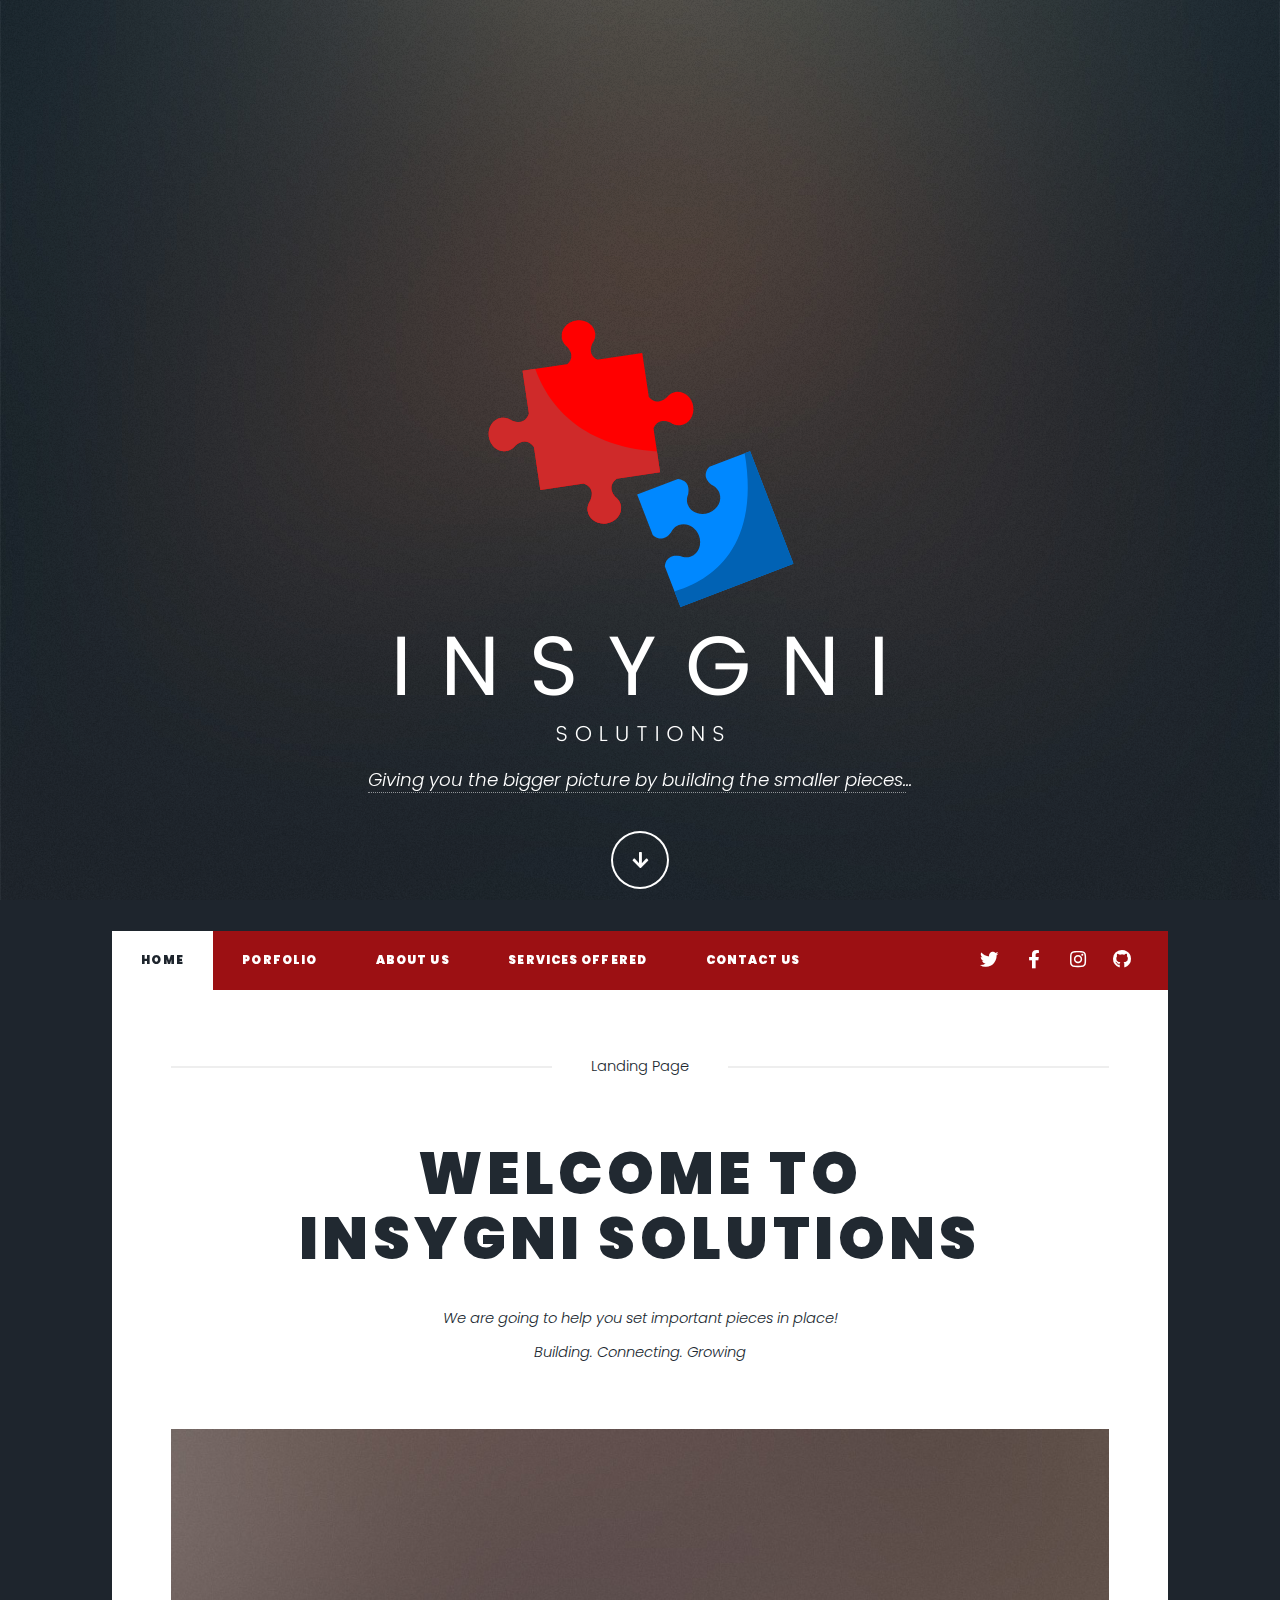
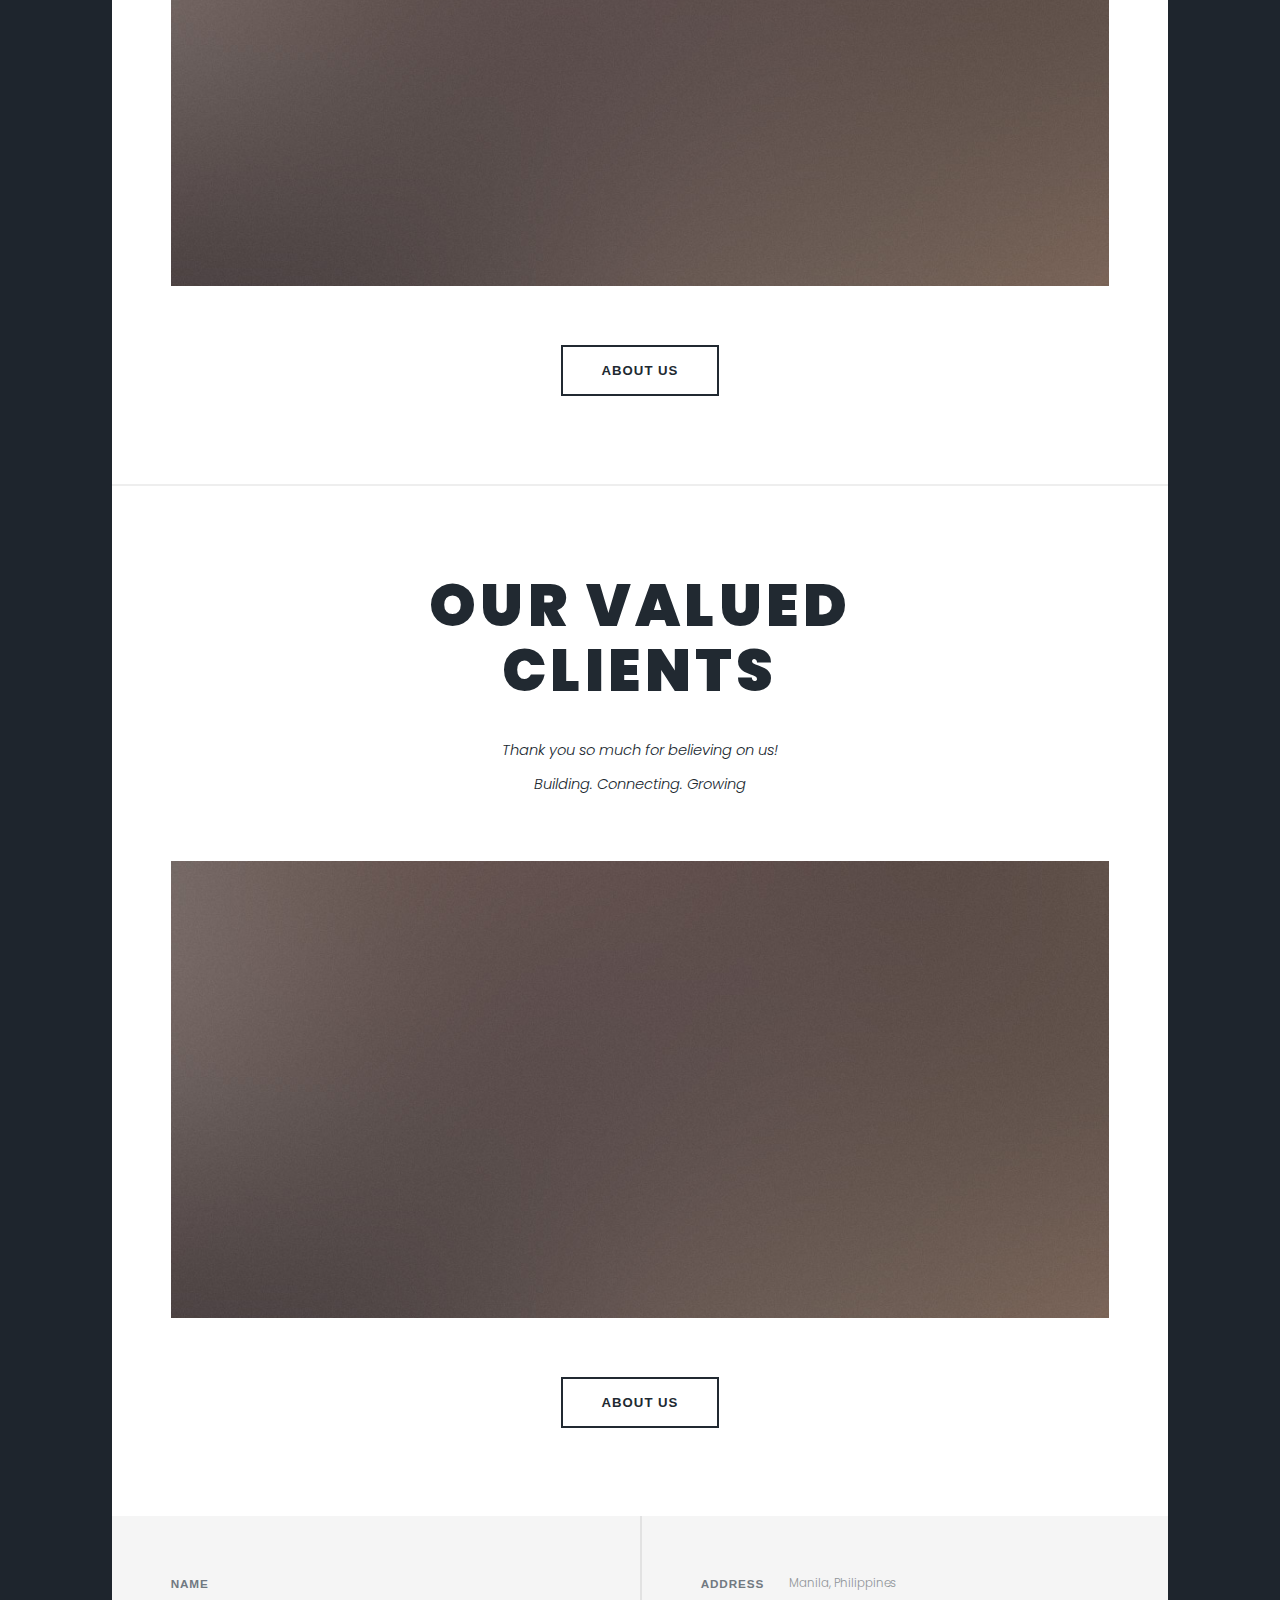
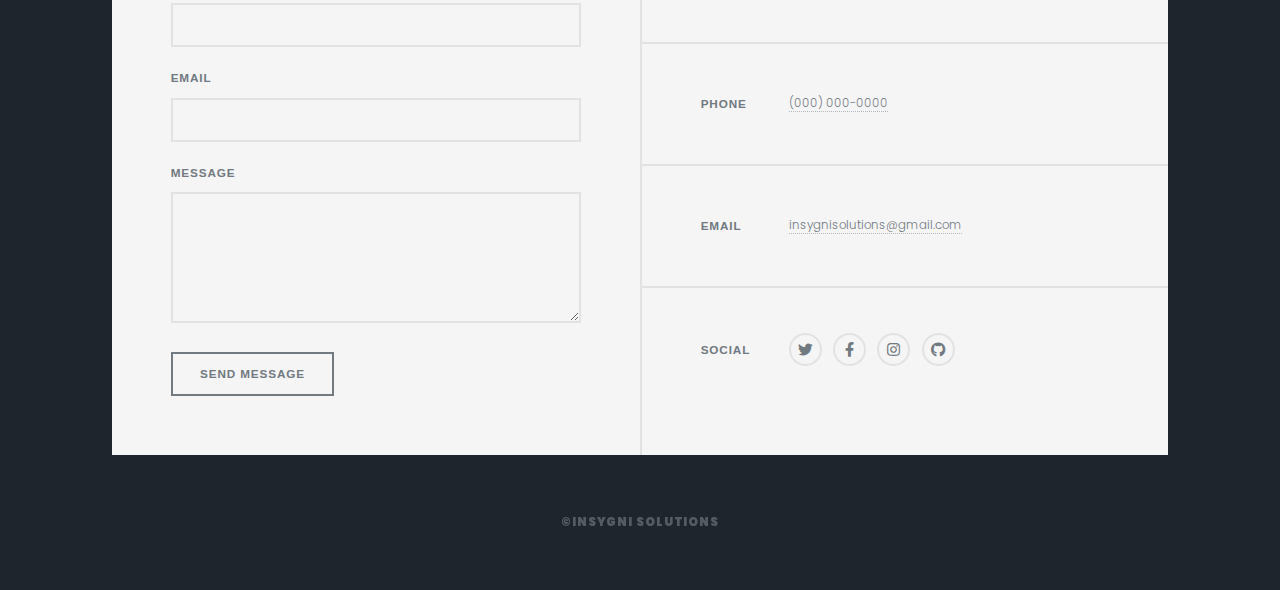
==== index.html @ dee1fe20 "Add files via upload" ====
<!DOCTYPE HTML>
<html>
	<head>
		<title>Insygni</title>
		<meta charset="utf-8" />
		<meta name="viewport" content="width=device-width, initial-scale=1, user-scalable=no" />
		<link rel="stylesheet" href="assets/css/main.css" />
		<noscript><link rel="stylesheet" href="assets/css/noscript.css" /></noscript>
	</head>
	<body class="is-preload">

		<!-- Wrapper -->
			<div id="wrapper" class="fade-in">

				<!-- Intro -->
					<div id="intro">
						<img src="./images/Insygni.png"></img>
						<p><a href="https://html5up.net/license">Giving you the bigger picture by building the smaller pieces.</a>..</p>
						<ul class="actions">
							<li><a href="#header" class="button icon solid solo fa-arrow-down scrolly">Continue</a></li>
						</ul>
					</div>

				<!-- Header -->
					<header id="header">
						<a href="index.html" class="logo">Insygni</a>
					</header>

				<!-- Nav -->
					<nav id="nav">
						<ul class="links">
							<li class="active"><a href="index.html">Home</a></li>
							<li><a href="portfolio.html">Porfolio</a></li>
							<li><a href="aboutus.html">About us</a></li>
							<li><a href="services.html">Services Offered</a></li>
							<li><a href="contact.html">Contact Us</a></li>
						</ul>
						<ul class="icons">
							<li><a href="https://www.twitter.com/insygniS" class="icon brands fa-twitter"><span class="label">Twitter</span></a></li>
							<li><a href="https://www.facebook.com/insygnisolutions" class="icon brands fa-facebook-f"><span class="label">Facebook</span></a></li>
							<li><a href="https://www.instagram.com/insygnisolutions/" class="icon brands fa-instagram"><span class="label">Instagram</span></a></li>
							<li><a href="https://github.com/insygnisolutions" class="icon brands fa-github"><span class="label">GitHub</span></a></li>
						</ul>
					</nav>

				<!-- Main -->
					<div id="main">

						<!-- Featured Post -->
							<article class="post featured">
								<header class="major">
									<span class="date">Landing Page</span>
									<h2><a href="#">Welcome to<br />
									Insygni Solutions</a></h2>
									<p>We are going to help you set important pieces in place!</br>Building. Connecting. Growing</p>
								</header>
								<a href="aboutus.html" class="image main"><img src="images/pic01.jpg" alt="" /></a>
								<ul class="actions special">
									<li><a href="aboutus.html" class="button large">About Us</a></li>
								</ul>
							</article>
						
							<!-- Featured Post -->
							<article class="post featured">
								<header class="major">
									<h2><a href="#">Our Valued<br />
									Clients</a></h2>
									<p>Thank you so much for believing on us!</br>Building. Connecting. Growing</p>
								</header>
								<a href="aboutus.html" class="image main"><img src="images/pic01.jpg" alt="" /></a>
								<ul class="actions special">
									<li><a href="aboutus.html" class="button large">About Us</a></li>
								</ul>
							</article>
					</div>

				<!-- Footer -->
					<footer id="footer">
						<section>
							<form method="post" action="#">
								<div class="fields">
									<div class="field">
										<label for="name">Name</label>
										<input type="text" name="name" id="name" />
									</div>
									<div class="field">
										<label for="email">Email</label>
										<input type="text" name="email" id="email" />
									</div>
									<div class="field">
										<label for="message">Message</label>
										<textarea name="message" id="message" rows="3"></textarea>
									</div>
								</div>
								<ul class="actions">
									<li><input type="submit" value="Send Message" /></li>
								</ul>
							</form>
						</section>
						<section class="split contact">
							<section class="alt">
								<h3>Address</h3>
								<p>Manila, Philippines<br /></p>
							</section>
							<section>
								<h3>Phone</h3>
								<p><a href="#">(000) 000-0000</a></p>
							</section>
							<section>
								<h3>Email</h3>
								<p><a href="#">insygnisolutions@gmail.com</a></p>
							</section>
							<section>
								<h3>Social</h3>
								<ul class="icons alt">
									<li><a href="https://www.twitter.com/insygniS" class="icon brands alt fa-twitter"><span class="label">Twitter</span></a></li>
									<li><a href="https://www.facebook.com/insygnisolutions" class="icon brands alt fa-facebook-f"><span class="label">Facebook</span></a></li>
									<li><a href="https://www.instagram.com/insygnisolutions/" class="icon brands alt fa-instagram"><span class="label">Instagram</span></a></li>
									<li><a href="https://github.com/insygnisolutions" class="icon brands alt fa-github"><span class="label">GitHub</span></a></li>
								</ul>
							</section>
						</section>
					</footer>

				<!-- Copyright -->
					<div id="copyright">
						<ul><li>&copy;Insygni Solutions</li></ul>
					</div>

			</div>

		<!-- Scripts -->
			<script src="assets/js/jquery.min.js"></script>
			<script src="assets/js/jquery.scrollex.min.js"></script>
			<script src="assets/js/jquery.scrolly.min.js"></script>
			<script src="assets/js/browser.min.js"></script>
			<script src="assets/js/breakpoints.min.js"></script>
			<script src="assets/js/util.js"></script>
			<script src="assets/js/main.js"></script>

	</body>
</html>
---- assets/css/main.css ----
@import url(fontawesome-all.min.css);
@import url("https://fonts.googleapis.com/css2?family=Poppins:wght@200;300;400;500;600;700;800;900&display=swap");
html,
body,
div,
span,
applet,
object,
iframe,
h1,
h2,
h3,
h4,
h5,
h6,
p,
blockquote,
pre,
a,
abbr,
acronym,
address,
big,
cite,
code,
del,
dfn,
em,
img,
ins,
kbd,
q,
s,
samp,
small,
strike,
strong,
sub,
sup,
tt,
var,
b,
u,
i,
center,
dl,
dt,
dd,
ol,
ul,
li,
fieldset,
form,
label,
legend,
table,
caption,
tbody,
tfoot,
thead,
tr,
th,
td,
article,
aside,
canvas,
details,
embed,
figure,
figcaption,
footer,
header,
hgroup,
menu,
nav,
output,
ruby,
section,
summary,
time,
mark,
audio,
video {
  margin: 0;
  padding: 0;
  border: 0;
  font-size: 100%;
  font: inherit;
  vertical-align: baseline;
  font-family: "Poppins", sans-serif;
}

article,
aside,
details,
figcaption,
figure,
footer,
header,
hgroup,
menu,
nav,
section {
  display: block;
}

body {
  line-height: 1;
}

ol,
ul {
  list-style: none;
}

blockquote,
q {
  quotes: none;
}

blockquote:before,
blockquote:after,
q:before,
q:after {
  content: "";
  content: none;
}

table {
  border-collapse: collapse;
  border-spacing: 0;
}

body {
  -webkit-text-size-adjust: none;
}

mark {
  background-color: transparent;
  color: inherit;
}

input::-moz-focus-inner {
  border: 0;
  padding: 0;
}

input,
select,
textarea {
  -moz-appearance: none;
  -webkit-appearance: none;
  -ms-appearance: none;
  appearance: none;
}

/* Basic */

@-ms-viewport {
  width: device-width;
}

body {
  -ms-overflow-style: scrollbar;
}

@media screen and (max-width: 480px) {
  html,
  body {
    min-width: 320px;
  }
}

html {
  box-sizing: border-box;
}

*,
*:before,
*:after {
  box-sizing: inherit;
}

body {
  background-color: #1e252d;
}

body.is-preload *,
body.is-preload *:before,
body.is-preload *:after {
  -moz-animation: none !important;
  -webkit-animation: none !important;
  -ms-animation: none !important;
  animation: none !important;
  -moz-transition: none !important;
  -webkit-transition: none !important;
  -ms-transition: none !important;
  transition: none !important;
}

/* Type */

html {
  font-size: 16pt;
}

@media screen and (max-width: 1680px) {
  html {
    font-size: 12pt;
  }
}

@media screen and (max-width: 1280px) {
  html {
    font-size: 11pt;
  }
}

@media screen and (max-width: 360px) {
  html {
    font-size: 10pt;
  }
}

body {
  color: #212931;
}

body,
input,
select,
textarea {
  font-family: "Merriweather", Georgia, serif;
  font-weight: 300;
  font-size: 1rem;
  line-height: 2.375;
}

a {
  -moz-transition: color 0.2s ease-in-out, background-color 0.2s ease-in-out,
    border-color 0.2s ease-in-out, box-shadow 0.2s ease-in-out;
  -webkit-transition: color 0.2s ease-in-out, background-color 0.2s ease-in-out,
    border-color 0.2s ease-in-out, box-shadow 0.2s ease-in-out;
  -ms-transition: color 0.2s ease-in-out, background-color 0.2s ease-in-out,
    border-color 0.2s ease-in-out, box-shadow 0.2s ease-in-out;
  transition: color 0.2s ease-in-out, background-color 0.2s ease-in-out,
    border-color 0.2s ease-in-out, box-shadow 0.2s ease-in-out;
  border-bottom: dotted 1px;
  text-decoration: none;
}

a:hover {
  border-bottom-color: transparent;
}

strong,
b {
  font-weight: 600;
}

em,
i {
  font-style: italic;
}

p {
  text-align: justify;
  margin: 0 0 2rem 0;
}

h1,
h2,
h3,
h4,
h5,
h6 {
  font-family: "Source Sans Pro", Helvetica, sans-serif;
  font-weight: 900;
  line-height: 1.5;
  letter-spacing: 0.075em;
  text-transform: uppercase;
  margin: 0 0 1rem 0;
}

h1 a,
h2 a,
h3 a,
h4 a,
h5 a,
h6 a {
  border-bottom: 0;
  color: inherit;
  text-decoration: none;
}

h1 {
  font-size: 4rem;
  line-height: 1.1;
  margin: 0 0 2rem 0;
}

h2 {
  font-size: 1.75rem;
  line-height: 1.3;
  margin: 0 0 1.5rem 0;
}

h3 {
  font-size: 1.25rem;
  margin: 0 0 1.5rem 0;
}

h4 {
  font-size: 1rem;
}

h5 {
  font-size: 0.9rem;
}

h6 {
  font-size: 0.8rem;
}

sub {
  font-size: 0.8rem;
  position: relative;
  top: 0.5rem;
}

sup {
  font-size: 0.8rem;
  position: relative;
  top: -0.5rem;
}

blockquote {
  border-left: solid 4px;
  font-style: italic;
  margin: 0 0 2rem 0;
  padding: 0.5rem 0 0.5rem 2rem;
}

code {
  border: solid 2px;
  font-family: "Courier New", monospace;
  font-size: 0.9rem;
  margin: 0 0.25rem;
  padding: 0.25rem 0.65rem;
}

pre {
  -webkit-overflow-scrolling: touch;
  font-family: "Courier New", monospace;
  font-size: 0.9rem;
  margin: 0 0 2rem 0;
}

pre code {
  display: block;
  line-height: 1.75;
  padding: 1rem 1.5rem;
  overflow-x: auto;
}

hr {
  border: 0;
  border-bottom: solid 2px;
  margin: 3rem 0;
}

hr.major {
  margin: 5rem 0;
}

.align-left {
  text-align: left;
}

.align-center {
  text-align: center;
}

.align-right {
  text-align: right;
}

input,
select,
textarea {
  color: #212931;
}

a {
  color: #212931;
  border-bottom-color: rgba(33, 41, 49, 0.5);
}

a:hover {
  border-bottom-color: transparent;
  color: #18bfef !important;
}

strong,
b {
  color: #212931;
}

h1,
h2,
h3,
h4,
h5,
h6 {
  color: #212931;
}

blockquote {
  border-left-color: #eeeeee;
}

code {
  background: rgba(220, 220, 220, 0.25);
  border-color: #eeeeee;
}

hr {
  border-bottom-color: #eeeeee;
}

/* Custom */
.tab {
  overflow: hidden;
  align-items: center;
  display: inline-flex;
}

.tab button {
  background-color: inherit;
  float: left;
  border: none;
  outline: none;
  cursor: pointer;
  padding: 14px 16px;
  transition: 0.3s;
}

/* Create an active/current tablink class */

.tabcontent {
  display: none;
  padding: 6px 12px;
  border: 1px solid #ccc;
  border-top: none;
}

/* Row */

.row {
  display: flex;
  flex-wrap: wrap;
  box-sizing: border-box;
  align-items: stretch;
}

.row > * {
  box-sizing: border-box;
}

.row.gtr-uniform > * > :last-child {
  margin-bottom: 0;
}

.row.aln-left {
  justify-content: flex-start;
}

.row.aln-center {
  justify-content: center;
}

.row.aln-right {
  justify-content: flex-end;
}

.row.aln-top {
  align-items: flex-start;
}

.row.aln-middle {
  align-items: center;
}

.row.aln-bottom {
  align-items: flex-end;
}

.row > .imp {
  order: -1;
}

.row > .col-1 {
  width: 8.33333%;
}

.row > .off-1 {
  margin-left: 8.33333%;
}

.row > .col-2 {
  width: 16.66667%;
}

.row > .off-2 {
  margin-left: 16.66667%;
}

.row > .col-3 {
  width: 25%;
}

.row > .off-3 {
  margin-left: 25%;
}

.row > .col-4 {
  width: 33.33333%;
}

.row > .off-4 {
  margin-left: 33.33333%;
}

.row > .col-5 {
  width: 41.66667%;
}

.row > .off-5 {
  margin-left: 41.66667%;
}

.row > .col-6 {
  width: 50%;
}

.row > .off-6 {
  margin-left: 50%;
}

.row > .col-7 {
  width: 58.33333%;
}

.row > .off-7 {
  margin-left: 58.33333%;
}

.row > .col-8 {
  width: 66.66667%;
}

.row > .off-8 {
  margin-left: 66.66667%;
}

.row > .col-9 {
  width: 75%;
}

.row > .off-9 {
  margin-left: 75%;
}

.row > .col-10 {
  width: 83.33333%;
}

.row > .off-10 {
  margin-left: 83.33333%;
}

.row > .col-11 {
  width: 91.66667%;
}

.row > .off-11 {
  margin-left: 91.66667%;
}

.row > .col-12 {
  width: 100%;
}

.row > .off-12 {
  margin-left: 100%;
}

.row.gtr-0 {
  margin-top: 0;
  margin-left: 0rem;
}

.row.gtr-0 > * {
  padding: 0 0 0 0rem;
}

.row.gtr-0.gtr-uniform {
  margin-top: 0rem;
}

.row.gtr-0.gtr-uniform > * {
  padding-top: 0rem;
}

.row.gtr-25 {
  margin-top: 0;
  margin-left: -0.375rem;
}

.row.gtr-25 > * {
  padding: 0 0 0 0.375rem;
}

.row.gtr-25.gtr-uniform {
  margin-top: -0.375rem;
}

.row.gtr-25.gtr-uniform > * {
  padding-top: 0.375rem;
}

.row.gtr-50 {
  margin-top: 0;
  margin-left: -0.75rem;
}

.row.gtr-50 > * {
  padding: 0 0 0 0.75rem;
}

.row.gtr-50.gtr-uniform {
  margin-top: -0.75rem;
}

.row.gtr-50.gtr-uniform > * {
  padding-top: 0.75rem;
}

.row {
  margin-top: 0;
  margin-left: -1.5rem;
}

.row > * {
  padding: 0 0 0 1.5rem;
}

.row.gtr-uniform {
  margin-top: -1.5rem;
}

.row.gtr-uniform > * {
  padding-top: 1.5rem;
}

.row.gtr-150 {
  margin-top: 0;
  margin-left: -2.25rem;
}

.row.gtr-150 > * {
  padding: 0 0 0 2.25rem;
}

.row.gtr-150.gtr-uniform {
  margin-top: -2.25rem;
}

.row.gtr-150.gtr-uniform > * {
  padding-top: 2.25rem;
}

.row.gtr-200 {
  margin-top: 0;
  margin-left: -3rem;
}

.row.gtr-200 > * {
  padding: 0 0 0 3rem;
}

.row.gtr-200.gtr-uniform {
  margin-top: -3rem;
}

.row.gtr-200.gtr-uniform > * {
  padding-top: 3rem;
}

@media screen and (max-width: 1680px) {
  .row {
    display: flex;
    flex-wrap: wrap;
    box-sizing: border-box;
    align-items: stretch;
  }

  .row > * {
    box-sizing: border-box;
  }

  .row.gtr-uniform > * > :last-child {
    margin-bottom: 0;
  }

  .row.aln-left {
    justify-content: flex-start;
  }

  .row.aln-center {
    justify-content: center;
  }

  .row.aln-right {
    justify-content: flex-end;
  }

  .row.aln-top {
    align-items: flex-start;
  }

  .row.aln-middle {
    align-items: center;
  }

  .row.aln-bottom {
    align-items: flex-end;
  }

  .row > .imp-xlarge {
    order: -1;
  }

  .row > .col-1-xlarge {
    width: 8.33333%;
  }

  .row > .off-1-xlarge {
    margin-left: 8.33333%;
  }

  .row > .col-2-xlarge {
    width: 16.66667%;
  }

  .row > .off-2-xlarge {
    margin-left: 16.66667%;
  }

  .row > .col-3-xlarge {
    width: 25%;
  }

  .row > .off-3-xlarge {
    margin-left: 25%;
  }

  .row > .col-4-xlarge {
    width: 33.33333%;
  }

  .row > .off-4-xlarge {
    margin-left: 33.33333%;
  }

  .row > .col-5-xlarge {
    width: 41.66667%;
  }

  .row > .off-5-xlarge {
    margin-left: 41.66667%;
  }

  .row > .col-6-xlarge {
    width: 50%;
  }

  .row > .off-6-xlarge {
    margin-left: 50%;
  }

  .row > .col-7-xlarge {
    width: 58.33333%;
  }

  .row > .off-7-xlarge {
    margin-left: 58.33333%;
  }

  .row > .col-8-xlarge {
    width: 66.66667%;
  }

  .row > .off-8-xlarge {
    margin-left: 66.66667%;
  }

  .row > .col-9-xlarge {
    width: 75%;
  }

  .row > .off-9-xlarge {
    margin-left: 75%;
  }

  .row > .col-10-xlarge {
    width: 83.33333%;
  }

  .row > .off-10-xlarge {
    margin-left: 83.33333%;
  }

  .row > .col-11-xlarge {
    width: 91.66667%;
  }

  .row > .off-11-xlarge {
    margin-left: 91.66667%;
  }

  .row > .col-12-xlarge {
    width: 100%;
  }

  .row > .off-12-xlarge {
    margin-left: 100%;
  }

  .row.gtr-0 {
    margin-top: 0;
    margin-left: 0rem;
  }

  .row.gtr-0 > * {
    padding: 0 0 0 0rem;
  }

  .row.gtr-0.gtr-uniform {
    margin-top: 0rem;
  }

  .row.gtr-0.gtr-uniform > * {
    padding-top: 0rem;
  }

  .row.gtr-25 {
    margin-top: 0;
    margin-left: -0.375rem;
  }

  .row.gtr-25 > * {
    padding: 0 0 0 0.375rem;
  }

  .row.gtr-25.gtr-uniform {
    margin-top: -0.375rem;
  }

  .row.gtr-25.gtr-uniform > * {
    padding-top: 0.375rem;
  }

  .row.gtr-50 {
    margin-top: 0;
    margin-left: -0.75rem;
  }

  .row.gtr-50 > * {
    padding: 0 0 0 0.75rem;
  }

  .row.gtr-50.gtr-uniform {
    margin-top: -0.75rem;
  }

  .row.gtr-50.gtr-uniform > * {
    padding-top: 0.75rem;
  }

  .row {
    margin-top: 0;
    margin-left: -1.5rem;
  }

  .row > * {
    padding: 0 0 0 1.5rem;
  }

  .row.gtr-uniform {
    margin-top: -1.5rem;
  }

  .row.gtr-uniform > * {
    padding-top: 1.5rem;
  }

  .row.gtr-150 {
    margin-top: 0;
    margin-left: -2.25rem;
  }

  .row.gtr-150 > * {
    padding: 0 0 0 2.25rem;
  }

  .row.gtr-150.gtr-uniform {
    margin-top: -2.25rem;
  }

  .row.gtr-150.gtr-uniform > * {
    padding-top: 2.25rem;
  }

  .row.gtr-200 {
    margin-top: 0;
    margin-left: -3rem;
  }

  .row.gtr-200 > * {
    padding: 0 0 0 3rem;
  }

  .row.gtr-200.gtr-uniform {
    margin-top: -3rem;
  }

  .row.gtr-200.gtr-uniform > * {
    padding-top: 3rem;
  }
}

@media screen and (max-width: 1280px) {
  .row {
    display: flex;
    flex-wrap: wrap;
    box-sizing: border-box;
    align-items: stretch;
  }

  .row > * {
    box-sizing: border-box;
  }

  .row.gtr-uniform > * > :last-child {
    margin-bottom: 0;
  }

  .row.aln-left {
    justify-content: flex-start;
  }

  .row.aln-center {
    justify-content: center;
  }

  .row.aln-right {
    justify-content: flex-end;
  }

  .row.aln-top {
    align-items: flex-start;
  }

  .row.aln-middle {
    align-items: center;
  }

  .row.aln-bottom {
    align-items: flex-end;
  }

  .row > .imp-large {
    order: -1;
  }

  .row > .col-1-large {
    width: 8.33333%;
  }

  .row > .off-1-large {
    margin-left: 8.33333%;
  }

  .row > .col-2-large {
    width: 16.66667%;
  }

  .row > .off-2-large {
    margin-left: 16.66667%;
  }

  .row > .col-3-large {
    width: 25%;
  }

  .row > .off-3-large {
    margin-left: 25%;
  }

  .row > .col-4-large {
    width: 33.33333%;
  }

  .row > .off-4-large {
    margin-left: 33.33333%;
  }

  .row > .col-5-large {
    width: 41.66667%;
  }

  .row > .off-5-large {
    margin-left: 41.66667%;
  }

  .row > .col-6-large {
    width: 50%;
  }

  .row > .off-6-large {
    margin-left: 50%;
  }

  .row > .col-7-large {
    width: 58.33333%;
  }

  .row > .off-7-large {
    margin-left: 58.33333%;
  }

  .row > .col-8-large {
    width: 66.66667%;
  }

  .row > .off-8-large {
    margin-left: 66.66667%;
  }

  .row > .col-9-large {
    width: 75%;
  }

  .row > .off-9-large {
    margin-left: 75%;
  }

  .row > .col-10-large {
    width: 83.33333%;
  }

  .row > .off-10-large {
    margin-left: 83.33333%;
  }

  .row > .col-11-large {
    width: 91.66667%;
  }

  .row > .off-11-large {
    margin-left: 91.66667%;
  }

  .row > .col-12-large {
    width: 100%;
  }

  .row > .off-12-large {
    margin-left: 100%;
  }

  .row.gtr-0 {
    margin-top: 0;
    margin-left: 0rem;
  }

  .row.gtr-0 > * {
    padding: 0 0 0 0rem;
  }

  .row.gtr-0.gtr-uniform {
    margin-top: 0rem;
  }

  .row.gtr-0.gtr-uniform > * {
    padding-top: 0rem;
  }

  .row.gtr-25 {
    margin-top: 0;
    margin-left: -0.375rem;
  }

  .row.gtr-25 > * {
    padding: 0 0 0 0.375rem;
  }

  .row.gtr-25.gtr-uniform {
    margin-top: -0.375rem;
  }

  .row.gtr-25.gtr-uniform > * {
    padding-top: 0.375rem;
  }

  .row.gtr-50 {
    margin-top: 0;
    margin-left: -0.75rem;
  }

  .row.gtr-50 > * {
    padding: 0 0 0 0.75rem;
  }

  .row.gtr-50.gtr-uniform {
    margin-top: -0.75rem;
  }

  .row.gtr-50.gtr-uniform > * {
    padding-top: 0.75rem;
  }

  .row {
    margin-top: 0;
    margin-left: -1.5rem;
  }

  .row > * {
    padding: 0 0 0 1.5rem;
  }

  .row.gtr-uniform {
    margin-top: -1.5rem;
  }

  .row.gtr-uniform > * {
    padding-top: 1.5rem;
  }

  .row.gtr-150 {
    margin-top: 0;
    margin-left: -2.25rem;
  }

  .row.gtr-150 > * {
    padding: 0 0 0 2.25rem;
  }

  .row.gtr-150.gtr-uniform {
    margin-top: -2.25rem;
  }

  .row.gtr-150.gtr-uniform > * {
    padding-top: 2.25rem;
  }

  .row.gtr-200 {
    margin-top: 0;
    margin-left: -3rem;
  }

  .row.gtr-200 > * {
    padding: 0 0 0 3rem;
  }

  .row.gtr-200.gtr-uniform {
    margin-top: -3rem;
  }

  .row.gtr-200.gtr-uniform > * {
    padding-top: 3rem;
  }
}

@media screen and (max-width: 980px) {
  .row {
    display: flex;
    flex-wrap: wrap;
    box-sizing: border-box;
    align-items: stretch;
  }

  .row > * {
    box-sizing: border-box;
  }

  .row.gtr-uniform > * > :last-child {
    margin-bottom: 0;
  }

  .row.aln-left {
    justify-content: flex-start;
  }

  .row.aln-center {
    justify-content: center;
  }

  .row.aln-right {
    justify-content: flex-end;
  }

  .row.aln-top {
    align-items: flex-start;
  }

  .row.aln-middle {
    align-items: center;
  }

  .row.aln-bottom {
    align-items: flex-end;
  }

  .row > .imp-medium {
    order: -1;
  }

  .row > .col-1-medium {
    width: 8.33333%;
  }

  .row > .off-1-medium {
    margin-left: 8.33333%;
  }

  .row > .col-2-medium {
    width: 16.66667%;
  }

  .row > .off-2-medium {
    margin-left: 16.66667%;
  }

  .row > .col-3-medium {
    width: 25%;
  }

  .row > .off-3-medium {
    margin-left: 25%;
  }

  .row > .col-4-medium {
    width: 33.33333%;
  }

  .row > .off-4-medium {
    margin-left: 33.33333%;
  }

  .row > .col-5-medium {
    width: 41.66667%;
  }

  .row > .off-5-medium {
    margin-left: 41.66667%;
  }

  .row > .col-6-medium {
    width: 50%;
  }

  .row > .off-6-medium {
    margin-left: 50%;
  }

  .row > .col-7-medium {
    width: 58.33333%;
  }

  .row > .off-7-medium {
    margin-left: 58.33333%;
  }

  .row > .col-8-medium {
    width: 66.66667%;
  }

  .row > .off-8-medium {
    margin-left: 66.66667%;
  }

  .row > .col-9-medium {
    width: 75%;
  }

  .row > .off-9-medium {
    margin-left: 75%;
  }

  .row > .col-10-medium {
    width: 83.33333%;
  }

  .row > .off-10-medium {
    margin-left: 83.33333%;
  }

  .row > .col-11-medium {
    width: 91.66667%;
  }

  .row > .off-11-medium {
    margin-left: 91.66667%;
  }

  .row > .col-12-medium {
    width: 100%;
  }

  .row > .off-12-medium {
    margin-left: 100%;
  }

  .row.gtr-0 {
    margin-top: 0;
    margin-left: 0rem;
  }

  .row.gtr-0 > * {
    padding: 0 0 0 0rem;
  }

  .row.gtr-0.gtr-uniform {
    margin-top: 0rem;
  }

  .row.gtr-0.gtr-uniform > * {
    padding-top: 0rem;
  }

  .row.gtr-25 {
    margin-top: 0;
    margin-left: -0.375rem;
  }

  .row.gtr-25 > * {
    padding: 0 0 0 0.375rem;
  }

  .row.gtr-25.gtr-uniform {
    margin-top: -0.375rem;
  }

  .row.gtr-25.gtr-uniform > * {
    padding-top: 0.375rem;
  }

  .row.gtr-50 {
    margin-top: 0;
    margin-left: -0.75rem;
  }

  .row.gtr-50 > * {
    padding: 0 0 0 0.75rem;
  }

  .row.gtr-50.gtr-uniform {
    margin-top: -0.75rem;
  }

  .row.gtr-50.gtr-uniform > * {
    padding-top: 0.75rem;
  }

  .row {
    margin-top: 0;
    margin-left: -1.5rem;
  }

  .row > * {
    padding: 0 0 0 1.5rem;
  }

  .row.gtr-uniform {
    margin-top: -1.5rem;
  }

  .row.gtr-uniform > * {
    padding-top: 1.5rem;
  }

  .row.gtr-150 {
    margin-top: 0;
    margin-left: -2.25rem;
  }

  .row.gtr-150 > * {
    padding: 0 0 0 2.25rem;
  }

  .row.gtr-150.gtr-uniform {
    margin-top: -2.25rem;
  }

  .row.gtr-150.gtr-uniform > * {
    padding-top: 2.25rem;
  }

  .row.gtr-200 {
    margin-top: 0;
    margin-left: -3rem;
  }

  .row.gtr-200 > * {
    padding: 0 0 0 3rem;
  }

  .row.gtr-200.gtr-uniform {
    margin-top: -3rem;
  }

  .row.gtr-200.gtr-uniform > * {
    padding-top: 3rem;
  }
}

@media screen and (max-width: 736px) {
  .row {
    display: flex;
    flex-wrap: wrap;
    box-sizing: border-box;
    align-items: stretch;
  }

  .row > * {
    box-sizing: border-box;
  }

  .row.gtr-uniform > * > :last-child {
    margin-bottom: 0;
  }

  .row.aln-left {
    justify-content: flex-start;
  }

  .row.aln-center {
    justify-content: center;
  }

  .row.aln-right {
    justify-content: flex-end;
  }

  .row.aln-top {
    align-items: flex-start;
  }

  .row.aln-middle {
    align-items: center;
  }

  .row.aln-bottom {
    align-items: flex-end;
  }

  .row > .imp-small {
    order: -1;
  }

  .row > .col-1-small {
    width: 8.33333%;
  }

  .row > .off-1-small {
    margin-left: 8.33333%;
  }

  .row > .col-2-small {
    width: 16.66667%;
  }

  .row > .off-2-small {
    margin-left: 16.66667%;
  }

  .row > .col-3-small {
    width: 25%;
  }

  .row > .off-3-small {
    margin-left: 25%;
  }

  .row > .col-4-small {
    width: 33.33333%;
  }

  .row > .off-4-small {
    margin-left: 33.33333%;
  }

  .row > .col-5-small {
    width: 41.66667%;
  }

  .row > .off-5-small {
    margin-left: 41.66667%;
  }

  .row > .col-6-small {
    width: 50%;
  }

  .row > .off-6-small {
    margin-left: 50%;
  }

  .row > .col-7-small {
    width: 58.33333%;
  }

  .row > .off-7-small {
    margin-left: 58.33333%;
  }

  .row > .col-8-small {
    width: 66.66667%;
  }

  .row > .off-8-small {
    margin-left: 66.66667%;
  }

  .row > .col-9-small {
    width: 75%;
  }

  .row > .off-9-small {
    margin-left: 75%;
  }

  .row > .col-10-small {
    width: 83.33333%;
  }

  .row > .off-10-small {
    margin-left: 83.33333%;
  }

  .row > .col-11-small {
    width: 91.66667%;
  }

  .row > .off-11-small {
    margin-left: 91.66667%;
  }

  .row > .col-12-small {
    width: 100%;
  }

  .row > .off-12-small {
    margin-left: 100%;
  }

  .row.gtr-0 {
    margin-top: 0;
    margin-left: 0rem;
  }

  .row.gtr-0 > * {
    padding: 0 0 0 0rem;
  }

  .row.gtr-0.gtr-uniform {
    margin-top: 0rem;
  }

  .row.gtr-0.gtr-uniform > * {
    padding-top: 0rem;
  }

  .row.gtr-25 {
    margin-top: 0;
    margin-left: -0.375rem;
  }

  .row.gtr-25 > * {
    padding: 0 0 0 0.375rem;
  }

  .row.gtr-25.gtr-uniform {
    margin-top: -0.375rem;
  }

  .row.gtr-25.gtr-uniform > * {
    padding-top: 0.375rem;
  }

  .row.gtr-50 {
    margin-top: 0;
    margin-left: -0.75rem;
  }

  .row.gtr-50 > * {
    padding: 0 0 0 0.75rem;
  }

  .row.gtr-50.gtr-uniform {
    margin-top: -0.75rem;
  }

  .row.gtr-50.gtr-uniform > * {
    padding-top: 0.75rem;
  }

  .row {
    margin-top: 0;
    margin-left: -1.5rem;
  }

  .row > * {
    padding: 0 0 0 1.5rem;
  }

  .row.gtr-uniform {
    margin-top: -1.5rem;
  }

  .row.gtr-uniform > * {
    padding-top: 1.5rem;
  }

  .row.gtr-150 {
    margin-top: 0;
    margin-left: -2.25rem;
  }

  .row.gtr-150 > * {
    padding: 0 0 0 2.25rem;
  }

  .row.gtr-150.gtr-uniform {
    margin-top: -2.25rem;
  }

  .row.gtr-150.gtr-uniform > * {
    padding-top: 2.25rem;
  }

  .row.gtr-200 {
    margin-top: 0;
    margin-left: -3rem;
  }

  .row.gtr-200 > * {
    padding: 0 0 0 3rem;
  }

  .row.gtr-200.gtr-uniform {
    margin-top: -3rem;
  }

  .row.gtr-200.gtr-uniform > * {
    padding-top: 3rem;
  }
}

@media screen and (max-width: 480px) {
  .row {
    display: flex;
    flex-wrap: wrap;
    box-sizing: border-box;
    align-items: stretch;
  }

  .row > * {
    box-sizing: border-box;
  }

  .row.gtr-uniform > * > :last-child {
    margin-bottom: 0;
  }

  .row.aln-left {
    justify-content: flex-start;
  }

  .row.aln-center {
    justify-content: center;
  }

  .row.aln-right {
    justify-content: flex-end;
  }

  .row.aln-top {
    align-items: flex-start;
  }

  .row.aln-middle {
    align-items: center;
  }

  .row.aln-bottom {
    align-items: flex-end;
  }

  .row > .imp-xsmall {
    order: -1;
  }

  .row > .col-1-xsmall {
    width: 8.33333%;
  }

  .row > .off-1-xsmall {
    margin-left: 8.33333%;
  }

  .row > .col-2-xsmall {
    width: 16.66667%;
  }

  .row > .off-2-xsmall {
    margin-left: 16.66667%;
  }

  .row > .col-3-xsmall {
    width: 25%;
  }

  .row > .off-3-xsmall {
    margin-left: 25%;
  }

  .row > .col-4-xsmall {
    width: 33.33333%;
  }

  .row > .off-4-xsmall {
    margin-left: 33.33333%;
  }

  .row > .col-5-xsmall {
    width: 41.66667%;
  }

  .row > .off-5-xsmall {
    margin-left: 41.66667%;
  }

  .row > .col-6-xsmall {
    width: 50%;
  }

  .row > .off-6-xsmall {
    margin-left: 50%;
  }

  .row > .col-7-xsmall {
    width: 58.33333%;
  }

  .row > .off-7-xsmall {
    margin-left: 58.33333%;
  }

  .row > .col-8-xsmall {
    width: 66.66667%;
  }

  .row > .off-8-xsmall {
    margin-left: 66.66667%;
  }

  .row > .col-9-xsmall {
    width: 75%;
  }

  .row > .off-9-xsmall {
    margin-left: 75%;
  }

  .row > .col-10-xsmall {
    width: 83.33333%;
  }

  .row > .off-10-xsmall {
    margin-left: 83.33333%;
  }

  .row > .col-11-xsmall {
    width: 91.66667%;
  }

  .row > .off-11-xsmall {
    margin-left: 91.66667%;
  }

  .row > .col-12-xsmall {
    width: 100%;
  }

  .row > .off-12-xsmall {
    margin-left: 100%;
  }

  .row.gtr-0 {
    margin-top: 0;
    margin-left: 0rem;
  }

  .row.gtr-0 > * {
    padding: 0 0 0 0rem;
  }

  .row.gtr-0.gtr-uniform {
    margin-top: 0rem;
  }

  .row.gtr-0.gtr-uniform > * {
    padding-top: 0rem;
  }

  .row.gtr-25 {
    margin-top: 0;
    margin-left: -0.375rem;
  }

  .row.gtr-25 > * {
    padding: 0 0 0 0.375rem;
  }

  .row.gtr-25.gtr-uniform {
    margin-top: -0.375rem;
  }

  .row.gtr-25.gtr-uniform > * {
    padding-top: 0.375rem;
  }

  .row.gtr-50 {
    margin-top: 0;
    margin-left: -0.75rem;
  }

  .row.gtr-50 > * {
    padding: 0 0 0 0.75rem;
  }

  .row.gtr-50.gtr-uniform {
    margin-top: -0.75rem;
  }

  .row.gtr-50.gtr-uniform > * {
    padding-top: 0.75rem;
  }

  .row {
    margin-top: 0;
    margin-left: -1.5rem;
  }

  .row > * {
    padding: 0 0 0 1.5rem;
  }

  .row.gtr-uniform {
    margin-top: -1.5rem;
  }

  .row.gtr-uniform > * {
    padding-top: 1.5rem;
  }

  .row.gtr-150 {
    margin-top: 0;
    margin-left: -2.25rem;
  }

  .row.gtr-150 > * {
    padding: 0 0 0 2.25rem;
  }

  .row.gtr-150.gtr-uniform {
    margin-top: -2.25rem;
  }

  .row.gtr-150.gtr-uniform > * {
    padding-top: 2.25rem;
  }

  .row.gtr-200 {
    margin-top: 0;
    margin-left: -3rem;
  }

  .row.gtr-200 > * {
    padding: 0 0 0 3rem;
  }

  .row.gtr-200.gtr-uniform {
    margin-top: -3rem;
  }

  .row.gtr-200.gtr-uniform > * {
    padding-top: 3rem;
  }
}

@media screen and (max-width: 360px) {
  .row {
    display: flex;
    flex-wrap: wrap;
    box-sizing: border-box;
    align-items: stretch;
  }

  .row > * {
    box-sizing: border-box;
  }

  .row.gtr-uniform > * > :last-child {
    margin-bottom: 0;
  }

  .row.aln-left {
    justify-content: flex-start;
  }

  .row.aln-center {
    justify-content: center;
  }

  .row.aln-right {
    justify-content: flex-end;
  }

  .row.aln-top {
    align-items: flex-start;
  }

  .row.aln-middle {
    align-items: center;
  }

  .row.aln-bottom {
    align-items: flex-end;
  }

  .row > .imp-xxsmall {
    order: -1;
  }

  .row > .col-1-xxsmall {
    width: 8.33333%;
  }

  .row > .off-1-xxsmall {
    margin-left: 8.33333%;
  }

  .row > .col-2-xxsmall {
    width: 16.66667%;
  }

  .row > .off-2-xxsmall {
    margin-left: 16.66667%;
  }

  .row > .col-3-xxsmall {
    width: 25%;
  }

  .row > .off-3-xxsmall {
    margin-left: 25%;
  }

  .row > .col-4-xxsmall {
    width: 33.33333%;
  }

  .row > .off-4-xxsmall {
    margin-left: 33.33333%;
  }

  .row > .col-5-xxsmall {
    width: 41.66667%;
  }

  .row > .off-5-xxsmall {
    margin-left: 41.66667%;
  }

  .row > .col-6-xxsmall {
    width: 50%;
  }

  .row > .off-6-xxsmall {
    margin-left: 50%;
  }

  .row > .col-7-xxsmall {
    width: 58.33333%;
  }

  .row > .off-7-xxsmall {
    margin-left: 58.33333%;
  }

  .row > .col-8-xxsmall {
    width: 66.66667%;
  }

  .row > .off-8-xxsmall {
    margin-left: 66.66667%;
  }

  .row > .col-9-xxsmall {
    width: 75%;
  }

  .row > .off-9-xxsmall {
    margin-left: 75%;
  }

  .row > .col-10-xxsmall {
    width: 83.33333%;
  }

  .row > .off-10-xxsmall {
    margin-left: 83.33333%;
  }

  .row > .col-11-xxsmall {
    width: 91.66667%;
  }

  .row > .off-11-xxsmall {
    margin-left: 91.66667%;
  }

  .row > .col-12-xxsmall {
    width: 100%;
  }

  .row > .off-12-xxsmall {
    margin-left: 100%;
  }

  .row.gtr-0 {
    margin-top: 0;
    margin-left: 0rem;
  }

  .row.gtr-0 > * {
    padding: 0 0 0 0rem;
  }

  .row.gtr-0.gtr-uniform {
    margin-top: 0rem;
  }

  .row.gtr-0.gtr-uniform > * {
    padding-top: 0rem;
  }

  .row.gtr-25 {
    margin-top: 0;
    margin-left: -0.375rem;
  }

  .row.gtr-25 > * {
    padding: 0 0 0 0.375rem;
  }

  .row.gtr-25.gtr-uniform {
    margin-top: -0.375rem;
  }

  .row.gtr-25.gtr-uniform > * {
    padding-top: 0.375rem;
  }

  .row.gtr-50 {
    margin-top: 0;
    margin-left: -0.75rem;
  }

  .row.gtr-50 > * {
    padding: 0 0 0 0.75rem;
  }

  .row.gtr-50.gtr-uniform {
    margin-top: -0.75rem;
  }

  .row.gtr-50.gtr-uniform > * {
    padding-top: 0.75rem;
  }

  .row {
    margin-top: 0;
    margin-left: -1.5rem;
  }

  .row > * {
    padding: 0 0 0 1.5rem;
  }

  .row.gtr-uniform {
    margin-top: -1.5rem;
  }

  .row.gtr-uniform > * {
    padding-top: 1.5rem;
  }

  .row.gtr-150 {
    margin-top: 0;
    margin-left: -2.25rem;
  }

  .row.gtr-150 > * {
    padding: 0 0 0 2.25rem;
  }

  .row.gtr-150.gtr-uniform {
    margin-top: -2.25rem;
  }

  .row.gtr-150.gtr-uniform > * {
    padding-top: 2.25rem;
  }

  .row.gtr-200 {
    margin-top: 0;
    margin-left: -3rem;
  }

  .row.gtr-200 > * {
    padding: 0 0 0 3rem;
  }

  .row.gtr-200.gtr-uniform {
    margin-top: -3rem;
  }

  .row.gtr-200.gtr-uniform > * {
    padding-top: 3rem;
  }
}

/* Box */

.box {
  border: solid 2px;
  margin-bottom: 2rem;
  padding: 1.5rem;
}

.box > :last-child,
.box > :last-child > :last-child,
.box > :last-child > :last-child > :last-child {
  margin-bottom: 0;
}

.box.alt {
  border: 0;
  border-radius: 0;
  padding: 0;
}

.box {
  border-color: #eeeeee;
}

/* Button */

input[type="submit"],
input[type="reset"],
input[type="button"],
button,
.button {
  -moz-appearance: none;
  -webkit-appearance: none;
  -ms-appearance: none;
  appearance: none;
  -moz-transition: background-color 0.2s ease-in-out,
    box-shadow 0.2s ease-in-out, color 0.2s ease-in-out;
  -webkit-transition: background-color 0.2s ease-in-out,
    box-shadow 0.2s ease-in-out, color 0.2s ease-in-out;
  -ms-transition: background-color 0.2s ease-in-out, box-shadow 0.2s ease-in-out,
    color 0.2s ease-in-out;
  transition: background-color 0.2s ease-in-out, box-shadow 0.2s ease-in-out,
    color 0.2s ease-in-out;
  border: 0;
  border-radius: 0;
  cursor: pointer;
  display: inline-block;
  font-family: "Source Sans Pro", Helvetica, sans-serif;
  font-size: 0.8rem;
  font-weight: 900;
  letter-spacing: 0.075em;
  height: 3rem;
  line-height: 3rem;
  padding: 0 2rem;
  text-align: center;
  text-decoration: none;
  text-transform: uppercase;
  white-space: nowrap;
}

input[type="submit"].icon:before,
input[type="reset"].icon:before,
input[type="button"].icon:before,
button.icon:before,
.button.icon:before {
  margin-right: 0.5rem;
}

input[type="submit"].icon.solo,
input[type="reset"].icon.solo,
input[type="button"].icon.solo,
button.icon.solo,
.button.icon.solo {
  position: relative;
  width: 4rem;
  height: 4rem;
  line-height: 4rem;
  border-radius: 4rem;
  text-indent: 4rem;
  overflow: hidden;
  padding: 0;
  white-space: nowrap;
}

input[type="submit"].icon.solo:before,
input[type="reset"].icon.solo:before,
input[type="button"].icon.solo:before,
button.icon.solo:before,
.button.icon.solo:before {
  position: absolute;
  display: block;
  top: 0;
  left: 0;
  width: inherit;
  height: inherit;
  line-height: inherit;
  font-size: 1.25rem;
  margin-right: 0;
  text-align: center;
  text-indent: 0;
}

input[type="submit"].fit,
input[type="reset"].fit,
input[type="button"].fit,
button.fit,
.button.fit {
  width: 100%;
}

input[type="submit"].small,
input[type="reset"].small,
input[type="button"].small,
button.small,
.button.small {
  font-size: 0.7rem;
  height: 2.5rem;
  line-height: 2.5rem;
  padding: 0 1.5rem;
}

input[type="submit"].large,
input[type="reset"].large,
input[type="button"].large,
button.large,
.button.large {
  font-size: 0.9rem;
  height: 3.5rem;
  line-height: 3.5rem;
  padding: 0 2.75rem;
}

@media screen and (max-width: 980px) {
  input[type="submit"],
  input[type="reset"],
  input[type="button"],
  button,
  .button {
    font-size: 0.9rem;
    height: 3.25rem;
    line-height: 3.25rem;
  }

  input[type="submit"].large,
  input[type="reset"].large,
  input[type="button"].large,
  button.large,
  .button.large {
    font-size: 1rem;
    height: 3.75rem;
    line-height: 3.75rem;
  }
}

input[type="submit"].disabled,
input[type="submit"]:disabled,
input[type="reset"].disabled,
input[type="reset"]:disabled,
input[type="button"].disabled,
input[type="button"]:disabled,
button.disabled,
button:disabled,
.button.disabled,
.button:disabled {
  pointer-events: none;
  opacity: 0.25;
}

input[type="submit"],
input[type="reset"],
input[type="button"],
button,
.button {
  background-color: transparent;
  box-shadow: inset 0 0 0 2px #212931;
  color: #212931 !important;
}

input[type="submit"]:hover,
input[type="reset"]:hover,
input[type="button"]:hover,
button:hover,
.button:hover {
  box-shadow: inset 0 0 0 2px #18bfef;
  color: #18bfef !important;
}

input[type="submit"].primary,
input[type="reset"].primary,
input[type="button"].primary,
button.primary,
.button.primary {
  background-color: #212931;
  box-shadow: none;
  color: #ffffff !important;
}

input[type="submit"].primary:hover,
input[type="reset"].primary:hover,
input[type="button"].primary:hover,
button.primary:hover,
.button.primary:hover {
  background-color: #18bfef;
}

/* Form */

form {
  margin: 0 0 2rem 0;
}

form > :last-child {
  margin-bottom: 0;
}

form > .fields {
  display: -moz-flex;
  display: -webkit-flex;
  display: -ms-flex;
  display: flex;
  -moz-flex-wrap: wrap;
  -webkit-flex-wrap: wrap;
  -ms-flex-wrap: wrap;
  flex-wrap: wrap;
  width: calc(100% + 3rem);
  margin: -1.5rem 0 2rem -1.5rem;
}

form > .fields > .field {
  -moz-flex-grow: 0;
  -webkit-flex-grow: 0;
  -ms-flex-grow: 0;
  flex-grow: 0;
  -moz-flex-shrink: 0;
  -webkit-flex-shrink: 0;
  -ms-flex-shrink: 0;
  flex-shrink: 0;
  padding: 1.5rem 0 0 1.5rem;
  width: calc(100% - 1.5rem);
}

form > .fields > .field.half {
  width: calc(50% - 0.75rem);
}

form > .fields > .field.third {
  width: calc(100% / 3 - 0.5rem);
}

form > .fields > .field.quarter {
  width: calc(25% - 0.375rem);
}

@media screen and (max-width: 480px) {
  form > .fields {
    width: calc(100% + 3rem);
    margin: -1.5rem 0 2rem -1.5rem;
  }

  form > .fields > .field {
    padding: 1.5rem 0 0 1.5rem;
    width: calc(100% - 1.5rem);
  }

  form > .fields > .field.half {
    width: calc(100% - 1.5rem);
  }

  form > .fields > .field.third {
    width: calc(100% - 1.5rem);
  }

  form > .fields > .field.quarter {
    width: calc(100% - 1.5rem);
  }
}

label {
  display: block;
  font-family: "Source Sans Pro", Helvetica, sans-serif;
  font-weight: 900;
  line-height: 1.5;
  letter-spacing: 0.075em;
  font-size: 0.8rem;
  text-transform: uppercase;
  margin: 0 0 0.75rem 0;
}

@media screen and (max-width: 980px) {
  label {
    font-size: 0.9rem;
  }
}

input[type="text"],
input[type="password"],
input[type="email"],
select,
textarea {
  -moz-appearance: none;
  -webkit-appearance: none;
  -ms-appearance: none;
  appearance: none;
  background: transparent;
  border-radius: 0;
  border: solid 2px;
  color: inherit;
  display: block;
  outline: 0;
  padding: 0 1rem;
  text-decoration: none;
  width: 100%;
}

input[type="text"]:invalid,
input[type="password"]:invalid,
input[type="email"]:invalid,
select:invalid,
textarea:invalid {
  box-shadow: none;
}

select {
  background-size: 1.25rem;
  background-repeat: no-repeat;
  background-position: calc(100% - 1rem) center;
  height: 3rem;
  padding-right: 3rem;
  text-overflow: ellipsis;
}

select:focus::-ms-value {
  background-color: transparent;
}

select::-ms-expand {
  display: none;
}

input[type="text"],
input[type="password"],
input[type="email"],
select {
  height: 3rem;
}

textarea {
  padding: 0.75rem 1rem;
}

input[type="checkbox"],
input[type="radio"] {
  -moz-appearance: none;
  -webkit-appearance: none;
  -ms-appearance: none;
  appearance: none;
  display: block;
  float: left;
  margin-right: -2rem;
  opacity: 0;
  width: 1rem;
  z-index: -1;
}

input[type="checkbox"] + label,
input[type="radio"] + label {
  text-decoration: none;
  cursor: pointer;
  display: inline-block;
  font-size: 1rem;
  letter-spacing: 0;
  font-family: "Merriweather", Georgia, serif;
  text-transform: none;
  font-weight: 300;
  padding-left: 2.8rem;
  padding-right: 1rem;
  position: relative;
}

input[type="checkbox"] + label:before,
input[type="radio"] + label:before {
  -moz-osx-font-smoothing: grayscale;
  -webkit-font-smoothing: antialiased;
  display: inline-block;
  font-style: normal;
  font-variant: normal;
  text-rendering: auto;
  line-height: 1;
  text-transform: none !important;
  font-family: "Font Awesome 5 Free";
  font-weight: 900;
}

input[type="checkbox"] + label:before,
input[type="radio"] + label:before {
  border-radius: 0;
  border: solid 2px;
  content: "";
  display: inline-block;
  font-size: 0.8rem;
  height: 1.8rem;
  left: 0;
  line-height: 1.65rem;
  position: absolute;
  text-align: center;
  top: -0.125rem;
  width: 1.8rem;
}

input[type="checkbox"]:checked + label:before,
input[type="radio"]:checked + label:before {
  content: "\f00c";
}

input[type="checkbox"] + label:before {
  border-radius: 0;
}

input[type="radio"] + label:before {
  border-radius: 100%;
}

::-webkit-input-placeholder {
  opacity: 1;
}

:-moz-placeholder {
  opacity: 1;
}

::-moz-placeholder {
  opacity: 1;
}

:-ms-input-placeholder {
  opacity: 1;
}

label {
  color: #212931;
}

input[type="text"],
input[type="password"],
input[type="email"],
select,
textarea {
  border-color: #eeeeee;
}

input[type="text"]:focus,
input[type="password"]:focus,
input[type="email"]:focus,
select:focus,
textarea:focus {
  border-color: #18bfef;
}

select {
  background-image: url("data:image/svg+xml;charset=utf8,%3Csvg xmlns='http://www.w3.org/2000/svg' width='40' height='40' preserveAspectRatio='none' viewBox='0 0 40 40'%3E%3Cpath d='M9.4,12.3l10.4,10.4l10.4-10.4c0.2-0.2,0.5-0.4,0.9-0.4c0.3,0,0.6,0.1,0.9,0.4l3.3,3.3c0.2,0.2,0.4,0.5,0.4,0.9 c0,0.4-0.1,0.6-0.4,0.9L20.7,31.9c-0.2,0.2-0.5,0.4-0.9,0.4c-0.3,0-0.6-0.1-0.9-0.4L4.3,17.3c-0.2-0.2-0.4-0.5-0.4-0.9 c0-0.4,0.1-0.6,0.4-0.9l3.3-3.3c0.2-0.2,0.5-0.4,0.9-0.4S9.1,12.1,9.4,12.3z' fill='%23eeeeee' /%3E%3C/svg%3E");
}

select option {
  background-color: #ffffff;
  color: #212931;
}

.select-wrapper:before {
  color: #eeeeee;
}

input[type="checkbox"] + label,
input[type="radio"] + label {
  color: #212931;
}

input[type="checkbox"] + label:before,
input[type="radio"] + label:before {
  border-color: #eeeeee;
}

input[type="checkbox"]:checked + label:before,
input[type="radio"]:checked + label:before {
  background-color: #212931;
  border-color: #212931;
  color: #ffffff;
}

input[type="checkbox"]:focus + label:before,
input[type="radio"]:focus + label:before {
  border-color: #18bfef;
}

::-webkit-input-placeholder {
  color: #909498 !important;
}

:-moz-placeholder {
  color: #909498 !important;
}

::-moz-placeholder {
  color: #909498 !important;
}

:-ms-input-placeholder {
  color: #909498 !important;
}

.formerize-placeholder {
  color: #909498 !important;
}

/* Icon */

.icon {
  text-decoration: none;
  border-bottom: none;
  position: relative;
}

.icon:before {
  -moz-osx-font-smoothing: grayscale;
  -webkit-font-smoothing: antialiased;
  display: inline-block;
  font-style: normal;
  font-variant: normal;
  text-rendering: auto;
  line-height: 1;
  text-transform: none !important;
  font-family: "Font Awesome 5 Free";
  font-weight: 400;
}

.icon > .label {
  display: none;
}

.icon:before {
  line-height: inherit;
}

.icon.solid:before {
  font-weight: 900;
}

.icon.brands:before {
  font-family: "Font Awesome 5 Brands";
}

/* Image */

.image {
  border: 0;
  display: inline-block;
  position: relative;
}

.image img {
  display: block;
}

.image.left,
.image.right {
  max-width: 40%;
}

.image.left img,
.image.right img {
  width: 100%;
}

.image.left {
  float: left;
  margin: 0 2rem 2rem 0;
  top: 0.75rem;
}

.image.right {
  float: right;
  margin: 0 0 2rem 2rem;
  top: 0.75rem;
}

.image.fit {
  display: block;
  margin: 2.5rem 0;
  width: 100%;
}

.image.fit:first-child {
  margin-top: 0;
}

.image.fit img {
  width: 100%;
}

.image.main {
  display: block;
  margin: 4rem 0;
  width: 100%;
}

.image.main:first-child {
  margin-top: 0;
}

.image.main img {
  width: 100%;
}

@media screen and (max-width: 736px) {
  .image.fit {
    margin: 2rem 0;
  }

  .image.main {
    margin: 2rem 0;
  }
}

a.image {
  overflow: hidden;
}

a.image img {
  -moz-transition: -moz-transform 0.2s ease-out;
  -webkit-transition: -webkit-transform 0.2s ease-out;
  -ms-transition: -ms-transform 0.2s ease-out;
  transition: transform 0.2s ease-out;
}

a.image:hover img {
  -moz-transform: scale(1.05);
  -webkit-transform: scale(1.05);
  -ms-transform: scale(1.05);
  transform: scale(1.05);
}

/* Actions */

ul.actions {
  display: -moz-flex;
  display: -webkit-flex;
  display: -ms-flex;
  display: flex;
  cursor: default;
  list-style: none;
  margin-left: -1rem;
  padding-left: 0;
}

ul.actions li {
  padding: 0 0 0 1rem;
  vertical-align: middle;
}

ul.actions.special {
  -moz-justify-content: center;
  -webkit-justify-content: center;
  -ms-justify-content: center;
  justify-content: center;
  width: 100%;
  margin-left: 0;
}

ul.actions.special li:first-child {
  padding-left: 0;
}

ul.actions.stacked {
  -moz-flex-direction: column;
  -webkit-flex-direction: column;
  -ms-flex-direction: column;
  flex-direction: column;
  margin-left: 0;
}

ul.actions.stacked li {
  padding: 1.3rem 0 0 0;
}

ul.actions.stacked li:first-child {
  padding-top: 0;
}

ul.actions.fit {
  width: calc(100% + 1rem);
}

ul.actions.fit li {
  -moz-flex-grow: 1;
  -webkit-flex-grow: 1;
  -ms-flex-grow: 1;
  flex-grow: 1;
  -moz-flex-shrink: 1;
  -webkit-flex-shrink: 1;
  -ms-flex-shrink: 1;
  flex-shrink: 1;
  width: 100%;
}

ul.actions.fit li > * {
  width: 100%;
}

ul.actions.fit.stacked {
  width: 100%;
}

@media screen and (max-width: 480px) {
  ul.actions:not(.fixed) {
    -moz-flex-direction: column;
    -webkit-flex-direction: column;
    -ms-flex-direction: column;
    flex-direction: column;
    margin-left: 0;
    width: 100% !important;
  }

  ul.actions:not(.fixed) li {
    -moz-flex-grow: 1;
    -webkit-flex-grow: 1;
    -ms-flex-grow: 1;
    flex-grow: 1;
    -moz-flex-shrink: 1;
    -webkit-flex-shrink: 1;
    -ms-flex-shrink: 1;
    flex-shrink: 1;
    padding: 1rem 0 0 0;
    text-align: center;
    width: 100%;
  }

  ul.actions:not(.fixed) li > * {
    width: 100%;
  }

  ul.actions:not(.fixed) li:first-child {
    padding-top: 0;
  }

  ul.actions:not(.fixed) li input[type="submit"],
  ul.actions:not(.fixed) li input[type="reset"],
  ul.actions:not(.fixed) li input[type="button"],
  ul.actions:not(.fixed) li button,
  ul.actions:not(.fixed) li .button {
    width: 100%;
  }

  ul.actions:not(.fixed) li input[type="submit"].icon:before,
  ul.actions:not(.fixed) li input[type="reset"].icon:before,
  ul.actions:not(.fixed) li input[type="button"].icon:before,
  ul.actions:not(.fixed) li button.icon:before,
  ul.actions:not(.fixed) li .button.icon:before {
    margin-left: -0.5rem;
  }
}

/* Icons */

ul.icons {
  cursor: default;
  list-style: none;
  padding-left: 0;
}

ul.icons li {
  display: inline-block;
  padding: 0 0.5rem 0 0;
  vertical-align: middle;
}

ul.icons li:last-child {
  padding-right: 0;
}

ul.icons li .icon:before {
  width: 2.25rem;
  height: 2.25rem;
  line-height: 2.25rem;
  display: inline-block;
  text-align: center;
  border-radius: 100%;
  font-size: 1.25rem;
}

ul.icons.alt li .icon:before {
  -moz-transition: color 0.2s ease-in-out, background-color 0.2s ease-in-out,
    border-color 0.2s ease-in-out, box-shadow 0.2s ease-in-out;
  -webkit-transition: color 0.2s ease-in-out, background-color 0.2s ease-in-out,
    border-color 0.2s ease-in-out, box-shadow 0.2s ease-in-out;
  -ms-transition: color 0.2s ease-in-out, background-color 0.2s ease-in-out,
    border-color 0.2s ease-in-out, box-shadow 0.2s ease-in-out;
  transition: color 0.2s ease-in-out, background-color 0.2s ease-in-out,
    border-color 0.2s ease-in-out, box-shadow 0.2s ease-in-out;
  font-size: 1rem;
}

/* List */

ol {
  list-style: decimal;
  margin: 0 0 2rem 0;
  padding-left: 1.25rem;
}

ol li {
  padding-left: 0.25rem;
}

ul {
  list-style: disc;
  margin: 0 0 2rem 0;
  padding-left: 1rem;
}

ul li {
  padding-left: 0.5rem;
}

ul.divided {
  list-style: none;
  padding-left: 0;
}

ul.divided li {
  border-top: solid 1px;
  padding: 0.5rem 0;
}

ul.divided li:first-child {
  border-top: 0;
  padding-top: 0;
}

dl {
  margin: 0 0 2rem 0;
}

dl dt {
  display: block;
  font-weight: 600;
  margin: 0 0 1rem 0;
}

dl dd {
  margin-left: 2rem;
}

ul.divided li {
  border-top-color: #eeeeee;
}

ul.icons li a.icon:hover:before {
  color: #18bfef;
}

ul.icons.alt li .icon:before {
  box-shadow: inset 0 0 0 2px #eeeeee;
}

ul.icons.alt li a.icon:hover:before {
  box-shadow: inset 0 0 0 2px #18bfef;
}

/* Section/Article */

section.special,
article.special {
  text-align: center;
}

header {
  cursor: default;
}

header > .date {
  display: block;
  font-size: 0.8rem;
  height: 1;
  margin: 0 0 1rem 0;
  position: relative;
}

header > p {
  font-style: italic;
}

header > h1 + p {
  font-size: 1.1rem;
  margin-top: -0.5rem;
  line-height: 2;
}

header > h2 + p {
  font-size: 1rem;
  margin-top: -0.75rem;
}

header > h3 + p {
  font-size: 0.9rem;
  margin-top: -0.75rem;
}

header > h4 + p {
  font-size: 0.8rem;
  margin-top: -0.75rem;
}

header.major {
  margin: 0 0 4rem 0;
  text-align: center;
}

header.major > :last-child {
  margin-bottom: 0;
}

header.major > p {
  margin-top: 0;
  text-align: center;
}

header.major > .date {
  font-size: 1rem;
  margin: 0 0 4rem 0;
}

header.major > .date:before,
header.major > .date:after {
  content: "";
  display: block;
  position: absolute;
  top: 50%;
  width: calc(50% - 6rem);
  border-top: solid 2px;
}

header.major > .date:before {
  left: 0;
}

header.major > .date:after {
  right: 0;
}

@media screen and (max-width: 980px) {
  header br {
    display: none;
  }
}

@media screen and (max-width: 736px) {
  header.major {
    margin: 0 0 2rem 0;
  }
}

header.major .date:before,
header.major .date:after {
  border-top-color: #eeeeee;
}

/* Table */

.table-wrapper {
  -webkit-overflow-scrolling: touch;
  overflow-x: auto;
}

table {
  margin: 0 0 2rem 0;
  width: 100%;
}

table tbody tr {
  border: solid 1px;
  border-left: 0;
  border-right: 0;
}

table td {
  padding: 0.75rem 0.75rem;
}

table th {
  font-family: "Source Sans Pro", Helvetica, sans-serif;
  font-size: 0.8rem;
  font-weight: 900;
  letter-spacing: 0.075em;
  line-height: 1.5;
  padding: 0 0.75rem 0.75rem 0.75rem;
  text-align: left;
  text-transform: uppercase;
}

@media screen and (max-width: 980px) {
  table th {
    font-size: 0.9rem;
  }
}

table thead {
  border-bottom: solid 2px;
}

table tfoot {
  border-top: solid 2px;
}

table.alt {
  border-collapse: separate;
}

table.alt tbody tr td {
  border: solid 1px;
  border-left-width: 0;
  border-top-width: 0;
}

table.alt tbody tr td:first-child {
  border-left-width: 1px;
}

table.alt tbody tr:first-child td {
  border-top-width: 1px;
}

table.alt thead {
  border-bottom: 0;
}

table.alt tfoot {
  border-top: 0;
}

table tbody tr {
  border-color: #eeeeee;
}

table tbody tr:nth-child(2n + 1) {
  background-color: rgba(220, 220, 220, 0.25);
}

table th {
  color: #212931;
}

table thead {
  border-bottom-color: #eeeeee;
}

table tfoot {
  border-top-color: #eeeeee;
}

table.alt tbody tr td {
  border-color: #eeeeee;
}

/* Pagination */

.pagination {
  display: -moz-inline-flex;
  display: -webkit-inline-flex;
  display: -ms-inline-flex;
  display: inline-flex;
  -moz-user-select: none;
  -webkit-user-select: none;
  -ms-user-select: none;
  user-select: none;
  cursor: default;
  list-style: none;
  margin: 0 0 2rem 2px;
  padding: 0;
}

.pagination a,
.pagination span {
  -moz-transition: background-color 0.2s ease-in-out,
    border-color 0.2s ease-in-out, box-shadow 0.2s ease-in-out,
    color 0.2s ease-in-out;
  -webkit-transition: background-color 0.2s ease-in-out,
    border-color 0.2s ease-in-out, box-shadow 0.2s ease-in-out,
    color 0.2s ease-in-out;
  -ms-transition: background-color 0.2s ease-in-out,
    border-color 0.2s ease-in-out, box-shadow 0.2s ease-in-out,
    color 0.2s ease-in-out;
  transition: background-color 0.2s ease-in-out, border-color 0.2s ease-in-out,
    box-shadow 0.2s ease-in-out, color 0.2s ease-in-out;
  border: solid 2px;
  display: inline-block;
  font-family: "Source Sans Pro", Helvetica, sans-serif;
  font-size: 0.8rem;
  font-weight: 900;
  height: 3rem;
  letter-spacing: 0.075em;
  line-height: calc(3rem - 4px);
  margin-left: -2px;
  min-width: 3rem;
  position: relative;
  text-align: center;
  text-decoration: none;
  text-transform: uppercase;
}

.pagination .next,
.pagination .previous {
  text-decoration: none;
  padding: 0 1.75rem;
}

.pagination .next:before,
.pagination .previous:before {
  -moz-osx-font-smoothing: grayscale;
  -webkit-font-smoothing: antialiased;
  display: inline-block;
  font-style: normal;
  font-variant: normal;
  text-rendering: auto;
  line-height: 1;
  text-transform: none !important;
  font-family: "Font Awesome 5 Free";
  font-weight: 900;
}

.pagination .next:before,
.pagination .previous:before {
  display: inline-block;
  color: inherit !important;
  line-height: inherit;
}

.pagination .previous:before {
  content: "\f104";
  margin-right: 0.9375em;
}

.pagination .next:before {
  content: "\f105";
  float: right;
  margin-left: 0.9375em;
}

@media screen and (max-width: 980px) {
  .pagination a,
  .pagination span {
    font-size: 0.9rem;
  }
}

@media screen and (max-width: 480px) {
  .pagination .page,
  .pagination .extra {
    display: none;
  }
}

.pagination a,
.pagination span {
  border-color: #eeeeee;
}

.pagination a {
  color: #212931 !important;
}

.pagination a:hover {
  color: #18bfef !important;
  border-color: #18bfef;
  z-index: 1;
}

.pagination a:hover + a,
.pagination a:hover + span {
  border-left-color: #18bfef;
}

.pagination a.active {
  background-color: #eeeeee;
}

.pagination span {
  color: #eeeeee;
}

/* Wrapper */

#wrapper {
  -moz-transition: opacity 0.5s ease;
  -webkit-transition: opacity 0.5s ease;
  -ms-transition: opacity 0.5s ease;
  transition: opacity 0.5s ease;
  position: relative;
  z-index: 1;
  overflow: hidden;
}

#wrapper > .bg {
  position: absolute;
  top: 0;
  left: 0;
  width: 100%;
  height: 100%;
  background-color: #212931;
  background-image: url("../../images/overlay.png"),
    linear-gradient(0deg, rgba(0, 0, 0, 0.1), rgba(0, 0, 0, 0.1)),
    url("../../images/bg.jpg");
  background-size: auto, auto, 100% auto;
  background-position: center, center, top center;
  background-repeat: repeat, no-repeat, no-repeat;
  background-attachment: scroll, scroll, scroll;
  z-index: -1;
}

#wrapper > .bg.fixed {
  position: fixed;
  width: 100vw;
  height: 100vh;
}

#wrapper.fade-in:before {
  pointer-events: none;
  -moz-transition: opacity 1s ease-in-out;
  -webkit-transition: opacity 1s ease-in-out;
  -ms-transition: opacity 1s ease-in-out;
  transition: opacity 1s ease-in-out;
  -moz-transition-delay: 0.75s;
  -webkit-transition-delay: 0.75s;
  -ms-transition-delay: 0.75s;
  transition-delay: 0.75s;
  background: #1e252d;
  content: "";
  display: block;
  height: 100%;
  left: 0;
  opacity: 0;
  position: fixed;
  top: 0;
  width: 100%;
}

body.is-preload #wrapper.fade-in:before {
  opacity: 1;
}

@media screen and (orientation: portrait) {
  #wrapper > .bg {
    background-size: auto, auto, auto 175%;
  }
}

/* Intro */

#intro {
  color: #ffffff;
  padding: 1rem 4rem 4rem 4rem;
  -moz-align-items: center;
  -webkit-align-items: center;
  -ms-align-items: center;
  align-items: center;
  display: -moz-flex;
  display: -webkit-flex;
  display: -ms-flex;
  display: flex;
  -moz-flex-direction: column;
  -webkit-flex-direction: column;
  -ms-flex-direction: column;
  flex-direction: column;
  -moz-justify-content: -moz-flex-end;
  -webkit-justify-content: -webkit-flex-end;
  -ms-justify-content: -ms-flex-end;
  justify-content: flex-end;
  -moz-transition: opacity 1s ease, -moz-transform 1s ease;
  -webkit-transition: opacity 1s ease, -webkit-transform 1s ease;
  -ms-transition: opacity 1s ease, -ms-transform 1s ease;
  transition: opacity 1s ease, transform 1s ease;
  position: relative;
  cursor: default;
  text-align: center;
  z-index: 1;
  min-height: 110vh;
}

#intro input,
#intro select,
#intro textarea {
  color: #ffffff;
}

#intro a {
  color: #ffffff;
  border-bottom-color: rgba(255, 255, 255, 0.5);
}

#intro a:hover {
  border-bottom-color: transparent;
  color: #18bfef !important;
}

#intro strong,
#intro b {
  color: #ffffff;
}

#intro h1,
#intro h2,
#intro h3,
#intro h4,
#intro h5,
#intro h6 {
  color: #ffffff;
}

#intro blockquote {
  border-left-color: #ffffff;
}

#intro code {
  background: rgba(255, 255, 255, 0.075);
  border-color: #ffffff;
}

#intro hr {
  border-bottom-color: #ffffff;
}

#intro input[type="submit"],
#intro input[type="reset"],
#intro input[type="button"],
#intro button,
#intro .button {
  background-color: transparent;
  box-shadow: inset 0 0 0 2px #ffffff;
  color: #ffffff !important;
}

#intro input[type="submit"]:hover,
#intro input[type="reset"]:hover,
#intro input[type="button"]:hover,
#intro button:hover,
#intro .button:hover {
  box-shadow: inset 0 0 0 2px #18bfef;
  color: #18bfef !important;
}

#intro input[type="submit"].primary,
#intro input[type="reset"].primary,
#intro input[type="button"].primary,
#intro button.primary,
#intro .button.primary {
  background-color: #ffffff;
  box-shadow: none;
  color: #1e252d !important;
}

#intro input[type="submit"].primary:hover,
#intro input[type="reset"].primary:hover,
#intro input[type="button"].primary:hover,
#intro button.primary:hover,
#intro .button.primary:hover {
  background-color: #18bfef;
}

#intro h1 {
  font-size: 5rem;
  line-height: 1;
}

#intro p {
  font-size: 1.25rem;
  font-style: italic;
  margin-top: -0.25rem;
  text-align: center;
}

#intro + #header {
  margin-top: -20rem;
}

#intro + #header .logo {
  -moz-transform: translateY(2rem);
  -webkit-transform: translateY(2rem);
  -ms-transform: translateY(2rem);
  transform: translateY(2rem);
  opacity: 0;
  visibility: hidden;
}

#intro.hidden {
  pointer-events: none;
  -moz-transform: translateY(2rem);
  -webkit-transform: translateY(2rem);
  -ms-transform: translateY(2rem);
  transform: translateY(2rem);
  -moz-transition: opacity 0.5s ease, -moz-transform 0.5s ease, visibility 0.5s;
  -webkit-transition: opacity 0.5s ease, -webkit-transform 0.5s ease,
    visibility 0.5s;
  -ms-transition: opacity 0.5s ease, -ms-transform 0.5s ease, visibility 0.5s;
  transition: opacity 0.5s ease, transform 0.5s ease, visibility 0.5s;
  opacity: 0;
  visibility: hidden;
}

#intro.hidden + #header .logo {
  -moz-transform: translateY(0);
  -webkit-transform: translateY(0);
  -ms-transform: translateY(0);
  transform: translateY(0);
  opacity: 1;
  visibility: visible;
}

body.is-preload #intro {
  -moz-transform: translateY(2rem);
  -webkit-transform: translateY(2rem);
  -ms-transform: translateY(2rem);
  transform: translateY(2rem);
  opacity: 0;
}

body.is-preload #intro:not(.hidden) + #header + #nav {
  -moz-transform: translateY(4rem);
  -webkit-transform: translateY(4rem);
  -ms-transform: translateY(4rem);
  transform: translateY(4rem);
  opacity: 0;
}

@media screen and (max-width: 980px) {
  #intro {
    padding: 4rem 4rem 2rem 4rem;
    min-height: 90vh;
  }

  #intro p br {
    display: none;
  }

  #intro + #header {
    margin-top: -14rem;
  }
}

@media screen and (max-width: 736px) {
  #intro {
    padding: 3rem 2rem 1rem 2rem;
    min-height: 80vh;
  }

  #intro h1 {
    font-size: 3.25rem;
    line-height: 1.1;
    margin-bottom: 1rem;
  }

  #intro p {
    font-size: 1rem;
    margin-top: 0rem;
  }

  #intro .actions {
    display: none;
  }
}

/* Header */

#header {
  color: #ffffff;
  -moz-align-items: center;
  -webkit-align-items: center;
  -ms-align-items: center;
  align-items: center;
  display: -moz-flex;
  display: -webkit-flex;
  display: -ms-flex;
  display: flex;
  -moz-flex-direction: column;
  -webkit-flex-direction: column;
  -ms-flex-direction: column;
  flex-direction: column;
  -moz-justify-content: -moz-flex-end;
  -webkit-justify-content: -webkit-flex-end;
  -ms-justify-content: -ms-flex-end;
  justify-content: flex-end;
  pointer-events: none;
  -moz-user-select: none;
  -webkit-user-select: none;
  -ms-user-select: none;
  user-select: none;
  height: 20rem;
  padding-bottom: 8rem;
  position: relative;
  text-align: center;
  z-index: 2;
}

#header input,
#header select,
#header textarea {
  color: #ffffff;
}

#header a {
  color: #ffffff;
  border-bottom-color: rgba(255, 255, 255, 0.5);
}

#header a:hover {
  border-bottom-color: transparent;
  color: #18bfef !important;
}

#header strong,
#header b {
  color: #ffffff;
}

#header h1,
#header h2,
#header h3,
#header h4,
#header h5,
#header h6 {
  color: #ffffff;
}

#header blockquote {
  border-left-color: #ffffff;
}

#header code {
  background: rgba(255, 255, 255, 0.075);
  border-color: #ffffff;
}

#header hr {
  border-bottom-color: #ffffff;
}

#header .logo {
  -moz-transition: border-color 0.2s ease-in-out, color 0.2s ease-in-out,
    opacity 0.5s ease, -moz-transform 0.5s ease, visibility 0.5s;
  -webkit-transition: border-color 0.2s ease-in-out, color 0.2s ease-in-out,
    opacity 0.5s ease, -webkit-transform 0.5s ease, visibility 0.5s;
  -ms-transition: border-color 0.2s ease-in-out, color 0.2s ease-in-out,
    opacity 0.5s ease, -ms-transform 0.5s ease, visibility 0.5s;
  transition: border-color 0.2s ease-in-out, color 0.2s ease-in-out,
    opacity 0.5s ease, transform 0.5s ease, visibility 0.5s;
  pointer-events: auto;
  border-style: solid;
  border-color: #ffffff;
  border-width: 5px !important;
  font-family: "Source Sans Pro", Helvetica, sans-serif;
  font-size: 2.25rem;
  font-weight: 900;
  letter-spacing: 0.075em;
  line-height: 1;
  padding: 1rem 1.75rem;
  text-transform: uppercase;
  visibility: visible;
}

#header .logo:hover {
  border-color: #18bfef !important;
  color: #18bfef !important;
}

@media screen and (max-width: 980px) {
  #header {
    height: 14rem;
    padding-bottom: 4rem;
  }
}

@media screen and (max-width: 736px) {
  #header {
    padding-bottom: 3rem;
  }

  #header .logo {
    font-size: 1.75rem;
    border-width: 3px !important;
  }
}

/* Nav */

#nav {
  color: #ffffff;
  display: -moz-flex;
  display: -webkit-flex;
  display: -ms-flex;
  display: flex;
  -moz-transition: -moz-transform 1s ease, opacity 1s ease;
  -webkit-transition: -webkit-transform 1s ease, opacity 1s ease;
  -ms-transition: -ms-transform 1s ease, opacity 1s ease;
  transition: transform 1s ease, opacity 1s ease;
  background: rgb(255 0 0 / 56%);
  height: 4rem;
  line-height: 4rem;
  margin: -4rem auto 0 auto;
  overflow: hidden;
  padding: 0 2rem 0 0;
  position: relative;
  width: calc(100% - 4rem);
  max-width: 72rem;
  z-index: 2;
}

#nav ul.divided li {
  border-top-color: #ffffff;
}

#nav ul.icons li a.icon:hover:before {
  color: #18bfef;
}

#nav ul.icons.alt li .icon:before {
  box-shadow: inset 0 0 0 2px #ffffff;
}

#nav ul.icons.alt li a.icon:hover:before {
  box-shadow: inset 0 0 0 2px #18bfef;
}

#nav input,
#nav select,
#nav textarea {
  color: #ffffff;
}

#nav a {
  color: #ffffff;
  border-bottom-color: rgba(255, 255, 255, 0.5);
}

#nav a:hover {
  border-bottom-color: transparent;
  color: #18bfef !important;
}

#nav strong,
#nav b {
  color: #ffffff;
}

#nav h1,
#nav h2,
#nav h3,
#nav h4,
#nav h5,
#nav h6 {
  color: #ffffff;
}

#nav blockquote {
  border-left-color: #ffffff;
}

#nav code {
  background: rgba(255, 255, 255, 0.075);
  border-color: #ffffff;
}

#nav hr {
  border-bottom-color: #ffffff;
}

#nav ul.links {
  display: -moz-flex;
  display: -webkit-flex;
  display: -ms-flex;
  display: flex;
  -moz-flex-grow: 1;
  -webkit-flex-grow: 1;
  -ms-flex-grow: 1;
  flex-grow: 1;
  -moz-flex-shrink: 1;
  -webkit-flex-shrink: 1;
  -ms-flex-shrink: 1;
  flex-shrink: 1;
  font-family: "Source Sans Pro", Helvetica, sans-serif;
  font-weight: 900;
  letter-spacing: 0.075em;
  list-style: none;
  margin-bottom: 0;
  padding-left: 0;
  text-transform: uppercase;
}

#nav ul.links li {
  display: block;
  padding-left: 0;
}

#nav ul.links li a {
  -moz-transition: background-color 0.2s ease-in-out, color 0.2s ease-in-out;
  -webkit-transition: background-color 0.2s ease-in-out, color 0.2s ease-in-out;
  -ms-transition: background-color 0.2s ease-in-out, color 0.2s ease-in-out;
  transition: background-color 0.2s ease-in-out, color 0.2s ease-in-out;
  display: block;
  font-size: 0.8rem;
  outline: none;
  padding: 0 2rem;
}

#nav ul.links li a:hover {
  color: inherit !important;
  background-color: rgba(255, 255, 255, 0.1);
}

#nav ul.links li.active {
  background-color: #ffffff;
}

#nav ul.links li.active a {
  color: #1e252d;
}

#nav ul.links li.active a:hover {
  color: #18bfef !important;
}

#nav ul.icons {
  -moz-flex-grow: 0;
  -webkit-flex-grow: 0;
  -ms-flex-grow: 0;
  flex-grow: 0;
  -moz-flex-shrink: 0;
  -webkit-flex-shrink: 0;
  -ms-flex-shrink: 0;
  flex-shrink: 0;
  margin-bottom: 0;
}

@media screen and (max-width: 980px) {
  #nav {
    display: none;
  }
}

/* Main */

#main {
  background-color: #ffffff;
  position: relative;
  margin: 0 auto;
  width: calc(100% - 4rem);
  max-width: 72rem;
  z-index: 2;
}

#main > * {
  padding: 4rem 4rem 2rem 4rem;
  border-top: solid 2px #eeeeee;
  margin: 0;
}

#main > *:first-child {
  border-top: 0;
}

#main > footer {
  text-align: center;
}

#main > .post {
  padding: 8rem 8rem 6rem 8rem;
}

#main > .post header.major > .date {
  margin-top: -2rem;
}

#main > .post header.major > h1,
#main > .post header.major h2 {
  font-size: 4rem;
  line-height: 1.1;
  margin: 0 0 2rem 0;
}

#main > .post.featured {
  text-align: center;
}

@media screen and (max-width: 1280px) {
  #main > .post {
    padding: 6rem 4rem 4rem 4rem;
  }
}

@media screen and (max-width: 736px) {
  #main > .post {
    padding: 4rem 2rem 2rem 2rem;
  }

  #main > .post header.major > .date {
    margin-top: -1rem;
    margin-bottom: 2rem;
  }

  #main > .post header.major > h1,
  #main > .post header.major h2 {
    font-size: 2.5rem;
    line-height: 1.2;
    margin: 0 0 1.5rem 0;
  }
}

#main > .posts {
  display: -moz-flex;
  display: -webkit-flex;
  display: -ms-flex;
  display: flex;
  -moz-flex-wrap: wrap;
  -webkit-flex-wrap: wrap;
  -ms-flex-wrap: wrap;
  flex-wrap: wrap;
  -moz-align-items: -moz-stretch;
  -webkit-align-items: -webkit-stretch;
  -ms-align-items: -ms-stretch;
  align-items: stretch;
  text-align: center;
  width: 100%;
  padding: 0;
}

#main > .posts > * {
  -moz-flex-shrink: 1;
  -webkit-flex-shrink: 1;
  -ms-flex-shrink: 1;
  flex-shrink: 1;
  -moz-flex-grow: 0;
  -webkit-flex-grow: 0;
  -ms-flex-grow: 0;
  flex-grow: 0;
}

#main > .posts > * {
  width: 50%;
}

#main > .posts > * {
  padding: 4rem;
  width: 50%;
}

#main > .posts > article {
  border-color: #eeeeee;
  border-left-width: 2px;
  border-style: solid;
  border-top-width: 2px;
  text-align: center;
}

#main > .posts > article > :last-child {
  margin-bottom: 0;
}

#main > .posts > article:nth-child(2n - 1) {
  border-left-width: 0;
}

#main > .posts > article:nth-child(-n + 2) {
  border-top-width: 0;
}

@media screen and (max-width: 980px) {
  #main > .posts > * {
    width: 50%;
  }

  #main > .posts > * {
    padding: 2.5rem;
    width: 50%;
  }
}

@media screen and (max-width: 736px) {
  #main > .posts > * {
    width: 100%;
  }

  #main > .posts > * {
    padding: 2rem;
    width: 100%;
  }

  #main > .posts > article:nth-child(2n - 1) {
    border-left-width: 2px;
  }

  #main > .posts > article:nth-child(-n + 2) {
    border-top-width: 2px;
  }

  #main > .posts > article:nth-child(n) {
    border-left-width: 0;
  }

  #main > .posts > article:nth-child(-n + 1) {
    border-top-width: 0;
  }

  #main > .posts > article .image {
    max-width: 25rem;
    margin-left: auto;
    margin-right: auto;
  }
}

@media screen and (max-width: 736px) {
  #main > * {
    padding: 2rem 2rem 0.1rem 2rem;
  }
}

@media screen and (max-width: 480px) {
  #main {
    width: 100%;
  }
}

/* Footer */

#footer {
  color: #717981;
  display: -moz-flex;
  display: -webkit-flex;
  display: -ms-flex;
  display: flex;
  background-color: #f5f5f5;
  color: #909498;
  cursor: default;
  position: relative;
  margin: 0 auto;
  width: calc(100% - 4rem);
  max-width: 72rem;
  z-index: 2;
}

#footer input,
#footer select,
#footer textarea {
  color: #717981;
}

#footer a {
  color: #717981;
  border-bottom-color: rgba(113, 121, 129, 0.5);
}

#footer a:hover {
  border-bottom-color: transparent;
  color: #18bfef !important;
}

#footer strong,
#footer b {
  color: #717981;
}

#footer h1,
#footer h2,
#footer h3,
#footer h4,
#footer h5,
#footer h6 {
  color: #717981;
}

#footer blockquote {
  border-left-color: #e2e2e2;
}

#footer code {
  background: rgba(220, 220, 220, 0.5);
  border-color: #e2e2e2;
}

#footer hr {
  border-bottom-color: #e2e2e2;
}

#footer .box {
  border-color: #e2e2e2;
}

#footer input[type="submit"],
#footer input[type="reset"],
#footer input[type="button"],
#footer button,
#footer .button {
  background-color: transparent;
  box-shadow: inset 0 0 0 2px #717981;
  color: #717981 !important;
}

#footer input[type="submit"]:hover,
#footer input[type="reset"]:hover,
#footer input[type="button"]:hover,
#footer button:hover,
#footer .button:hover {
  box-shadow: inset 0 0 0 2px #18bfef;
  color: #18bfef !important;
}

#footer input[type="submit"].primary,
#footer input[type="reset"].primary,
#footer input[type="button"].primary,
#footer button.primary,
#footer .button.primary {
  background-color: #717981;
  box-shadow: none;
  color: #f5f5f5 !important;
}

#footer input[type="submit"].primary:hover,
#footer input[type="reset"].primary:hover,
#footer input[type="button"].primary:hover,
#footer button.primary:hover,
#footer .button.primary:hover {
  background-color: #18bfef;
}

#footer label {
  color: #717981;
}

#footer input[type="text"],
#footer input[type="password"],
#footer input[type="email"],
#footer select,
#footer textarea {
  border-color: #e2e2e2;
}

#footer input[type="text"]:focus,
#footer input[type="password"]:focus,
#footer input[type="email"]:focus,
#footer select:focus,
#footer textarea:focus {
  border-color: #18bfef;
}

#footer select {
  background-image: url("data:image/svg+xml;charset=utf8,%3Csvg xmlns='http://www.w3.org/2000/svg' width='40' height='40' preserveAspectRatio='none' viewBox='0 0 40 40'%3E%3Cpath d='M9.4,12.3l10.4,10.4l10.4-10.4c0.2-0.2,0.5-0.4,0.9-0.4c0.3,0,0.6,0.1,0.9,0.4l3.3,3.3c0.2,0.2,0.4,0.5,0.4,0.9 c0,0.4-0.1,0.6-0.4,0.9L20.7,31.9c-0.2,0.2-0.5,0.4-0.9,0.4c-0.3,0-0.6-0.1-0.9-0.4L4.3,17.3c-0.2-0.2-0.4-0.5-0.4-0.9 c0-0.4,0.1-0.6,0.4-0.9l3.3-3.3c0.2-0.2,0.5-0.4,0.9-0.4S9.1,12.1,9.4,12.3z' fill='%23e2e2e2' /%3E%3C/svg%3E");
}

#footer select option {
  background-color: #f5f5f5;
  color: #717981;
}

#footer .select-wrapper:before {
  color: #e2e2e2;
}

#footer input[type="checkbox"] + label,
#footer input[type="radio"] + label {
  color: #717981;
}

#footer input[type="checkbox"] + label:before,
#footer input[type="radio"] + label:before {
  border-color: #e2e2e2;
}

#footer input[type="checkbox"]:checked + label:before,
#footer input[type="radio"]:checked + label:before {
  background-color: #717981;
  border-color: #717981;
  color: #f5f5f5;
}

#footer input[type="checkbox"]:focus + label:before,
#footer input[type="radio"]:focus + label:before {
  border-color: #18bfef;
}

#footer ::-webkit-input-placeholder {
  color: #b3b7bb !important;
}

#footer :-moz-placeholder {
  color: #b3b7bb !important;
}

#footer ::-moz-placeholder {
  color: #b3b7bb !important;
}

#footer :-ms-input-placeholder {
  color: #b3b7bb !important;
}

#footer .formerize-placeholder {
  color: #b3b7bb !important;
}

#footer ul.divided li {
  border-top-color: #e2e2e2;
}

#footer ul.icons li a.icon:hover:before {
  color: #18bfef;
}

#footer ul.icons.alt li .icon:before {
  box-shadow: inset 0 0 0 2px #e2e2e2;
}

#footer ul.icons.alt li a.icon:hover:before {
  box-shadow: inset 0 0 0 2px #18bfef;
}

#footer header.major .date:before,
#footer header.major .date:after {
  border-top-color: #e2e2e2;
}

#footer table tbody tr {
  border-color: #e2e2e2;
}

#footer table tbody tr:nth-child(2n + 1) {
  background-color: rgba(220, 220, 220, 0.5);
}

#footer table th {
  color: #717981;
}

#footer table thead {
  border-bottom-color: #e2e2e2;
}

#footer table tfoot {
  border-top-color: #e2e2e2;
}

#footer table.alt tbody tr td {
  border-color: #e2e2e2;
}

#footer .pagination a,
#footer .pagination span {
  border-color: #e2e2e2;
}

#footer .pagination a {
  color: #717981 !important;
}

#footer .pagination a:hover {
  color: #18bfef !important;
  border-color: #18bfef;
  z-index: 1;
}

#footer .pagination a:hover + a,
#footer .pagination a:hover + span {
  border-left-color: #18bfef;
}

#footer .pagination a.active {
  background-color: #e2e2e2;
}

#footer .pagination span {
  color: #e2e2e2;
}

#footer > section {
  -moz-flex-basis: 50%;
  -webkit-flex-basis: 50%;
  -ms-flex-basis: 50%;
  flex-basis: 50%;
  -moz-flex-grow: 1;
  -webkit-flex-grow: 1;
  -ms-flex-grow: 1;
  flex-grow: 1;
  -moz-flex-shrink: 1;
  -webkit-flex-shrink: 1;
  -ms-flex-shrink: 1;
  flex-shrink: 1;
  padding: 4rem 4rem 2rem 4rem;
  border-left: solid 2px #e2e2e2;
}

#footer > section:first-child {
  border-left: 0;
}

#footer > section.split {
  display: -moz-flex;
  display: -webkit-flex;
  display: -ms-flex;
  display: flex;
  -moz-flex-direction: column;
  -webkit-flex-direction: column;
  -ms-flex-direction: column;
  flex-direction: column;
  padding: 0;
}

#footer > section.split > section {
  padding: 3rem 4rem 1rem 4rem;
  border-top: solid 2px #e2e2e2;
}

#footer > section.split > section:first-child {
  padding: 5rem 4rem 1rem 4rem;
  border-top: 0;
}

#footer > section.split > section:last-child {
  padding: 3rem 4rem 3rem 4rem;
}

#footer > section.split.contact > section {
  display: -moz-flex;
  display: -webkit-flex;
  display: -ms-flex;
  display: flex;
  -moz-align-items: center;
  -webkit-align-items: center;
  -ms-align-items: center;
  align-items: center;
  padding: 3.15rem 4rem;
}

#footer > section.split.contact > section > * {
  margin-bottom: 0;
}

#footer > section.split.contact > section > :first-child {
  -moz-flex-shrink: 0;
  -webkit-flex-shrink: 0;
  -ms-flex-shrink: 0;
  flex-shrink: 0;
  -moz-flex-grow: 0;
  -webkit-flex-grow: 0;
  -ms-flex-grow: 0;
  flex-grow: 0;
  width: 6rem;
}

#footer > section.split.contact > section > :last-child {
  -moz-flex-shrink: 1;
  -webkit-flex-shrink: 1;
  -ms-flex-shrink: 1;
  flex-shrink: 1;
  -moz-flex-grow: 1;
  -webkit-flex-grow: 1;
  -ms-flex-grow: 1;
  flex-grow: 1;
}

#footer > section.split.contact > section:first-child {
  padding: 4rem 4rem 3rem 4rem;
}

#footer > section.split.contact > section:last-child {
  padding: 3rem 4rem 4rem 4rem;
}

#footer > section.split.contact > section.alt {
  -moz-align-items: -moz-flex-start;
  -webkit-align-items: -webkit-flex-start;
  -ms-align-items: -ms-flex-start;
  align-items: flex-start;
}

#footer > section.split.contact > section.alt > :last-child {
  margin-top: -0.325rem;
}

#footer form label,
#footer h3,
#footer p {
  font-size: 0.8rem;
}

@media screen and (max-width: 980px) {
  #footer {
    display: block;
  }

  #footer > section {
    border-top: solid 2px #e2e2e2;
  }

  #footer > section:first-child {
    border-top: 0;
  }

  #footer > section.split > section {
    padding: 4rem 4rem 2rem 4rem;
  }

  #footer > section.split > section:first-child {
    padding: 4rem 4rem 2rem 4rem;
  }

  #footer > section.split > section:last-child {
    padding: 4rem 4rem 2rem 4rem;
  }

  #footer > section.split.contact > section {
    padding: 4rem;
  }

  #footer > section.split.contact > section:first-child {
    padding: 4rem;
  }

  #footer > section.split.contact > section:last-child {
    padding: 4rem;
  }

  #footer form label,
  #footer h3,
  #footer p {
    font-size: 0.9rem;
  }
}

@media screen and (max-width: 736px) {
  #footer > section {
    padding: 2rem 2rem 0.1rem 2rem;
  }

  #footer > section.split > section {
    padding: 2rem 2rem 0.1rem 2rem;
  }

  #footer > section.split > section:first-child {
    padding: 2rem 2rem 0.1rem 2rem;
  }

  #footer > section.split > section:last-child {
    padding: 2rem 2rem 0.1rem 2rem;
  }

  #footer > section.split.contact > section {
    padding: 2rem;
  }

  #footer > section.split.contact > section:first-child {
    padding: 2rem;
  }

  #footer > section.split.contact > section:last-child {
    padding: 2rem;
  }
}

@media screen and (max-width: 480px) {
  #footer {
    width: 100%;
  }
}

#copyright {
  color: #ffffff;
  position: relative;
  color: rgba(255, 255, 255, 0.25);
  cursor: default;
  font-family: "Source Sans Pro", Helvetica, sans-serif;
  font-size: 0.8rem;
  font-weight: 900;
  letter-spacing: 0.075em;
  line-height: 1.5;
  text-align: center;
  text-transform: uppercase;
  margin: 4rem auto 8rem auto;
  width: calc(100% - 4rem);
  max-width: 72rem;
  z-index: 2;
}

#copyright input,
#copyright select,
#copyright textarea {
  color: #ffffff;
}

#copyright a {
  color: #ffffff;
  border-bottom-color: rgba(255, 255, 255, 0.5);
}

#copyright a:hover {
  border-bottom-color: transparent;
  color: #18bfef !important;
}

#copyright strong,
#copyright b {
  color: #ffffff;
}

#copyright h1,
#copyright h2,
#copyright h3,
#copyright h4,
#copyright h5,
#copyright h6 {
  color: #ffffff;
}

#copyright blockquote {
  border-left-color: #ffffff;
}

#copyright code {
  background: rgba(255, 255, 255, 0.075);
  border-color: #ffffff;
}

#copyright hr {
  border-bottom-color: #ffffff;
}

#copyright a {
  color: inherit;
  border-bottom-color: inherit;
}

#copyright ul {
  list-style: none;
  margin: 0;
  padding-left: 0;
}

#copyright ul li {
  border-left: solid 2px;
  display: inline-block;
  line-height: 1;
  margin-left: 1rem;
  padding-left: 1rem;
}

#copyright ul li:first-child {
  border-left: 0;
  margin-left: 0;
  padding-left: 0;
}

@media screen and (max-width: 1280px) {
  #copyright {
    margin: 4rem auto;
  }
}

@media screen and (max-width: 480px) {
  #copyright ul li {
    border-left: 0;
    margin: 1rem 0 0 0;
    padding-left: 0;
    display: block;
  }

  #copyright ul li:first-child {
    margin-top: 0;
  }
}

/* Nav Panel */

#navPanelToggle {
  text-decoration: none;
  -moz-transition: color 0.2s ease-in-out, background-color 0.2s ease-in-out,
    box-shadow 0.2s ease-in-out;
  -webkit-transition: color 0.2s ease-in-out, background-color 0.2s ease-in-out,
    box-shadow 0.2s ease-in-out;
  -ms-transition: color 0.2s ease-in-out, background-color 0.2s ease-in-out,
    box-shadow 0.2s ease-in-out;
  transition: color 0.2s ease-in-out, background-color 0.2s ease-in-out,
    box-shadow 0.2s ease-in-out;
  display: none;
  position: fixed;
  top: 0.75rem;
  right: 0.75rem;
  border: 0;
  color: #ffffff;
  font-family: "Source Sans Pro", Helvetica, sans-serif;
  font-size: 0.9rem;
  font-weight: 900;
  letter-spacing: 0.075em;
  padding: 0.375rem 1.25rem;
  text-transform: uppercase;
  z-index: 10001;
}

#navPanelToggle:before {
  -moz-osx-font-smoothing: grayscale;
  -webkit-font-smoothing: antialiased;
  display: inline-block;
  font-style: normal;
  font-variant: normal;
  text-rendering: auto;
  line-height: 1;
  text-transform: none !important;
  font-family: "Font Awesome 5 Free";
  font-weight: 900;
}

#navPanelToggle:before {
  content: "\f0c9";
  margin-right: 0.5rem;
}

#navPanelToggle.alt {
  background-color: rgba(255, 255, 255, 0.875);
  box-shadow: 0 0.125rem 0.75rem 0 rgba(30, 37, 45, 0.25);
  color: #212931;
}

#navPanelToggle.alt:hover {
  background-color: #ffffff;
}

@media screen and (max-width: 980px) {
  #navPanelToggle {
    display: block;
  }
}

@media screen and (max-width: 736px) {
  #navPanelToggle {
    font-size: 0.8rem;
    padding: 0.25rem 1rem;
  }
}

#navPanel {
  -moz-transform: translateX(20rem);
  -webkit-transform: translateX(20rem);
  -ms-transform: translateX(20rem);
  transform: translateX(20rem);
  -moz-transition: -moz-transform 0.5s ease, box-shadow 0.5s ease,
    visibility 0.5s;
  -webkit-transition: -webkit-transform 0.5s ease, box-shadow 0.5s ease,
    visibility 0.5s;
  -ms-transition: -ms-transform 0.5s ease, box-shadow 0.5s ease, visibility 0.5s;
  transition: transform 0.5s ease, box-shadow 0.5s ease, visibility 0.5s;
  display: none;
  -webkit-overflow-scrolling: touch;
  background: #ffffff;
  box-shadow: none;
  color: #212931;
  height: 100%;
  max-width: 80%;
  overflow-y: auto;
  padding: 3rem 2rem;
  position: fixed;
  right: 0;
  top: 0;
  visibility: hidden;
  width: 20rem;
  z-index: 10002;
}

#navPanel .links {
  list-style: none;
  padding-left: 0;
}

#navPanel .links li {
  border-top: solid 2px #eeeeee;
}

#navPanel .links li a {
  border-bottom: 0;
  display: block;
  font-family: "Source Sans Pro", Helvetica, sans-serif;
  font-size: 0.9rem;
  font-size: 0.9rem;
  font-weight: 900;
  letter-spacing: 0.075em;
  padding: 0.75rem 0;
  text-transform: uppercase;
}

#navPanel .links li:first-child {
  border-top: 0;
}

#navPanel .close {
  text-decoration: none;
  -moz-transition: color 0.2s ease-in-out;
  -webkit-transition: color 0.2s ease-in-out;
  -ms-transition: color 0.2s ease-in-out;
  transition: color 0.2s ease-in-out;
  -webkit-tap-highlight-color: rgba(0, 0, 0, 0);
  border: 0;
  color: #909498;
  cursor: pointer;
  display: block;
  height: 3.25rem;
  line-height: 3.25rem;
  padding-right: 1.25rem;
  position: absolute;
  right: 0;
  text-align: right;
  top: 0;
  vertical-align: middle;
  width: 7rem;
}

#navPanel .close:before {
  -moz-osx-font-smoothing: grayscale;
  -webkit-font-smoothing: antialiased;
  display: inline-block;
  font-style: normal;
  font-variant: normal;
  text-rendering: auto;
  line-height: 1;
  text-transform: none !important;
  font-family: "Font Awesome 5 Free";
  font-weight: 900;
}

#navPanel .close:before {
  content: "\f00d";
  font-size: 1.25rem;
}

#navPanel .close:hover {
  color: #212931;
}

@media screen and (max-width: 736px) {
  #navPanel .close {
    height: 4rem;
    line-height: 4rem;
  }
}

@media screen and (max-width: 980px) {
  #navPanel {
    display: block;
  }
}

@media screen and (max-width: 736px) {
  #navPanel {
    padding: 2.5rem 1.75rem;
  }
}

@media screen and (max-width: 980px) {
  body.is-navPanel-visible #wrapper {
    opacity: 0.5;
  }

  body.is-navPanel-visible #navPanel {
    -moz-transform: translateX(0);
    -webkit-transform: translateX(0);
    -ms-transform: translateX(0);
    transform: translateX(0);
    box-shadow: 0 0 1.5rem 0 rgba(0, 0, 0, 0.2);
    visibility: visible;
  }
}
---- assets/css/noscript.css ----
@import url(font-awesome.min.css);

/*
	Massively by HTML5 UP
	html5up.net | @ajlkn
	Free for personal and commercial use under the CCA 3.0 license (html5up.net/license)
*/

/* Wrapper */

	#wrapper {
		background-color: #8d9092;
		background-image: url("../../images/overlay.png"), linear-gradient(0deg, rgba(0, 0, 0, 0.1), rgba(0, 0, 0, 0.1)), url("../../images/bg.jpg");
		background-size: auto,								auto,														100% auto;
		background-position: center,								center,														top center;
		background-repeat: repeat,								no-repeat,													no-repeat;
		background-attachment: fixed,								fixed,														fixed;
	}

		#wrapper.fade-in:before {
			display: none;
		}

/* Intro */

	body.is-preload #intro {
		opacity: 1;
	}

		body.is-preload #intro:not(.hidden) + #header + #nav {
			-moz-transform: none;
			-webkit-transform: none;
			-ms-transform: none;
			transform: none;
			opacity: 1;
		}
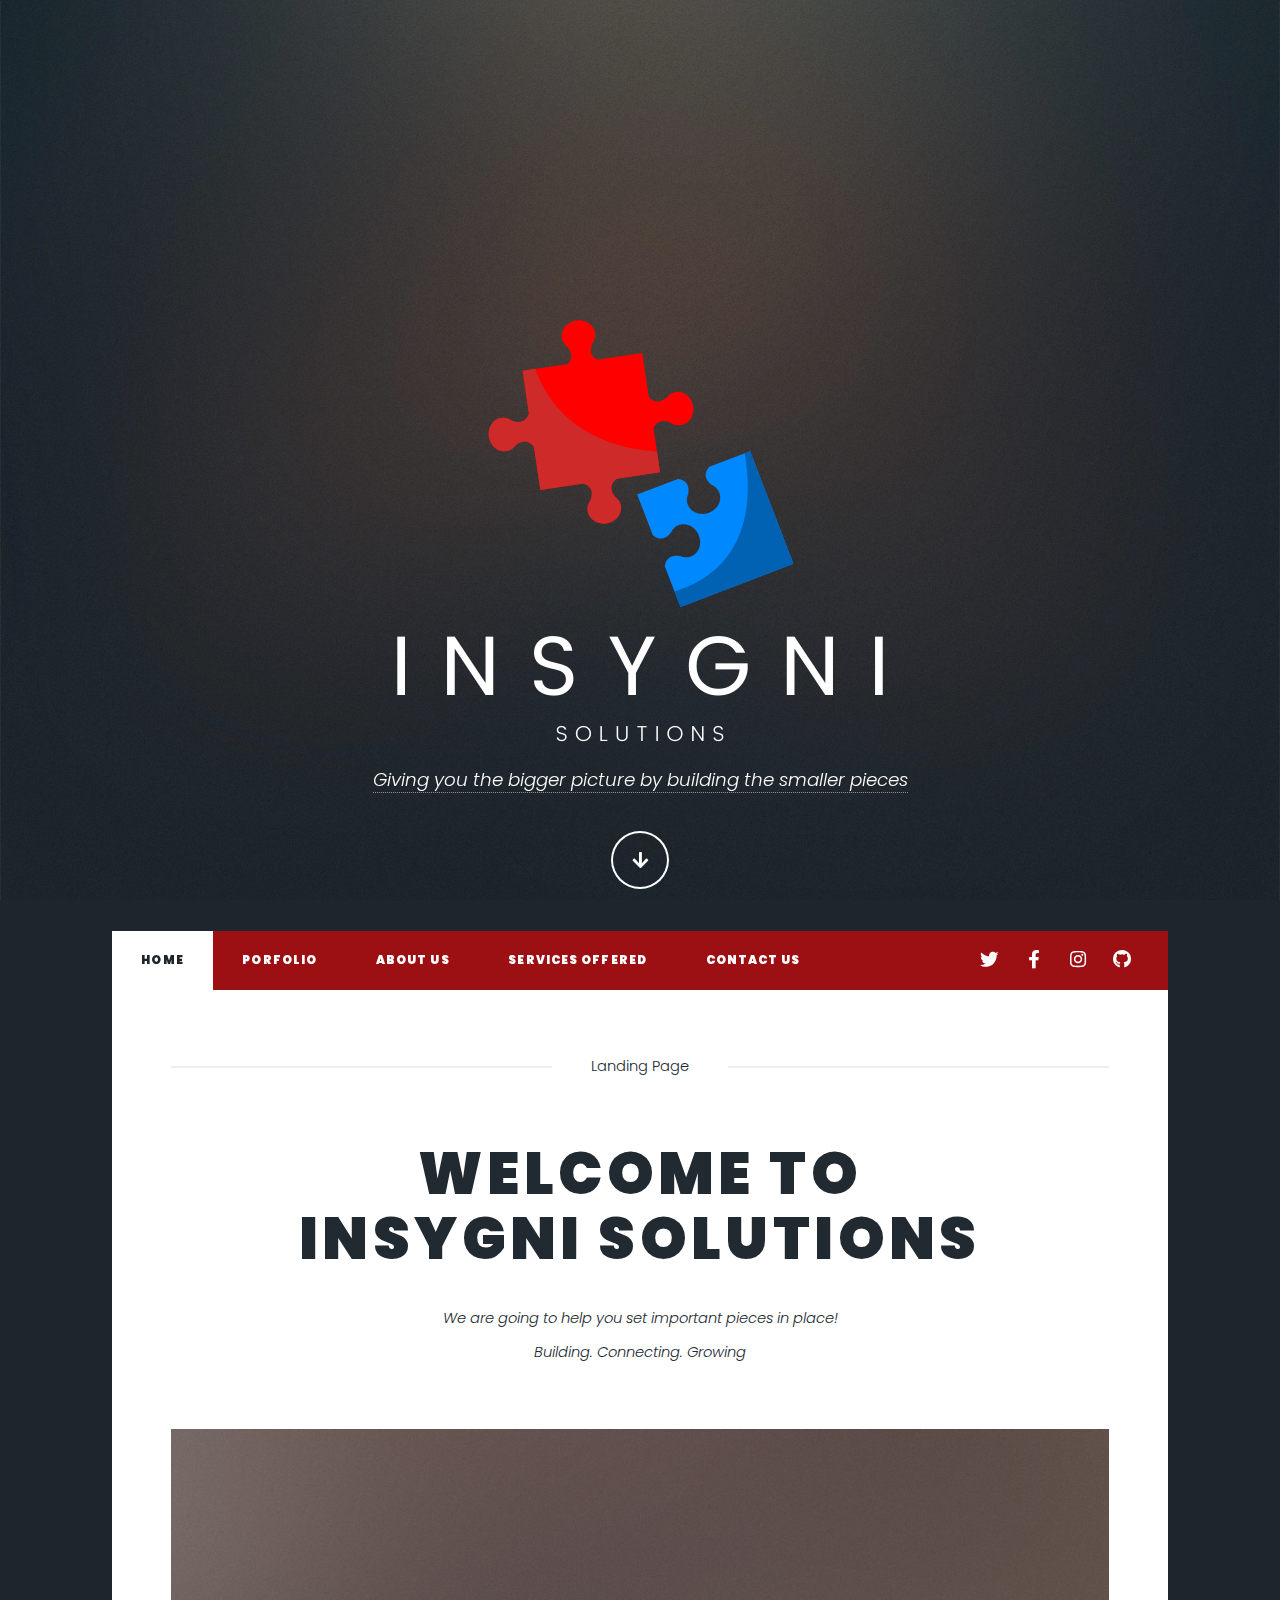
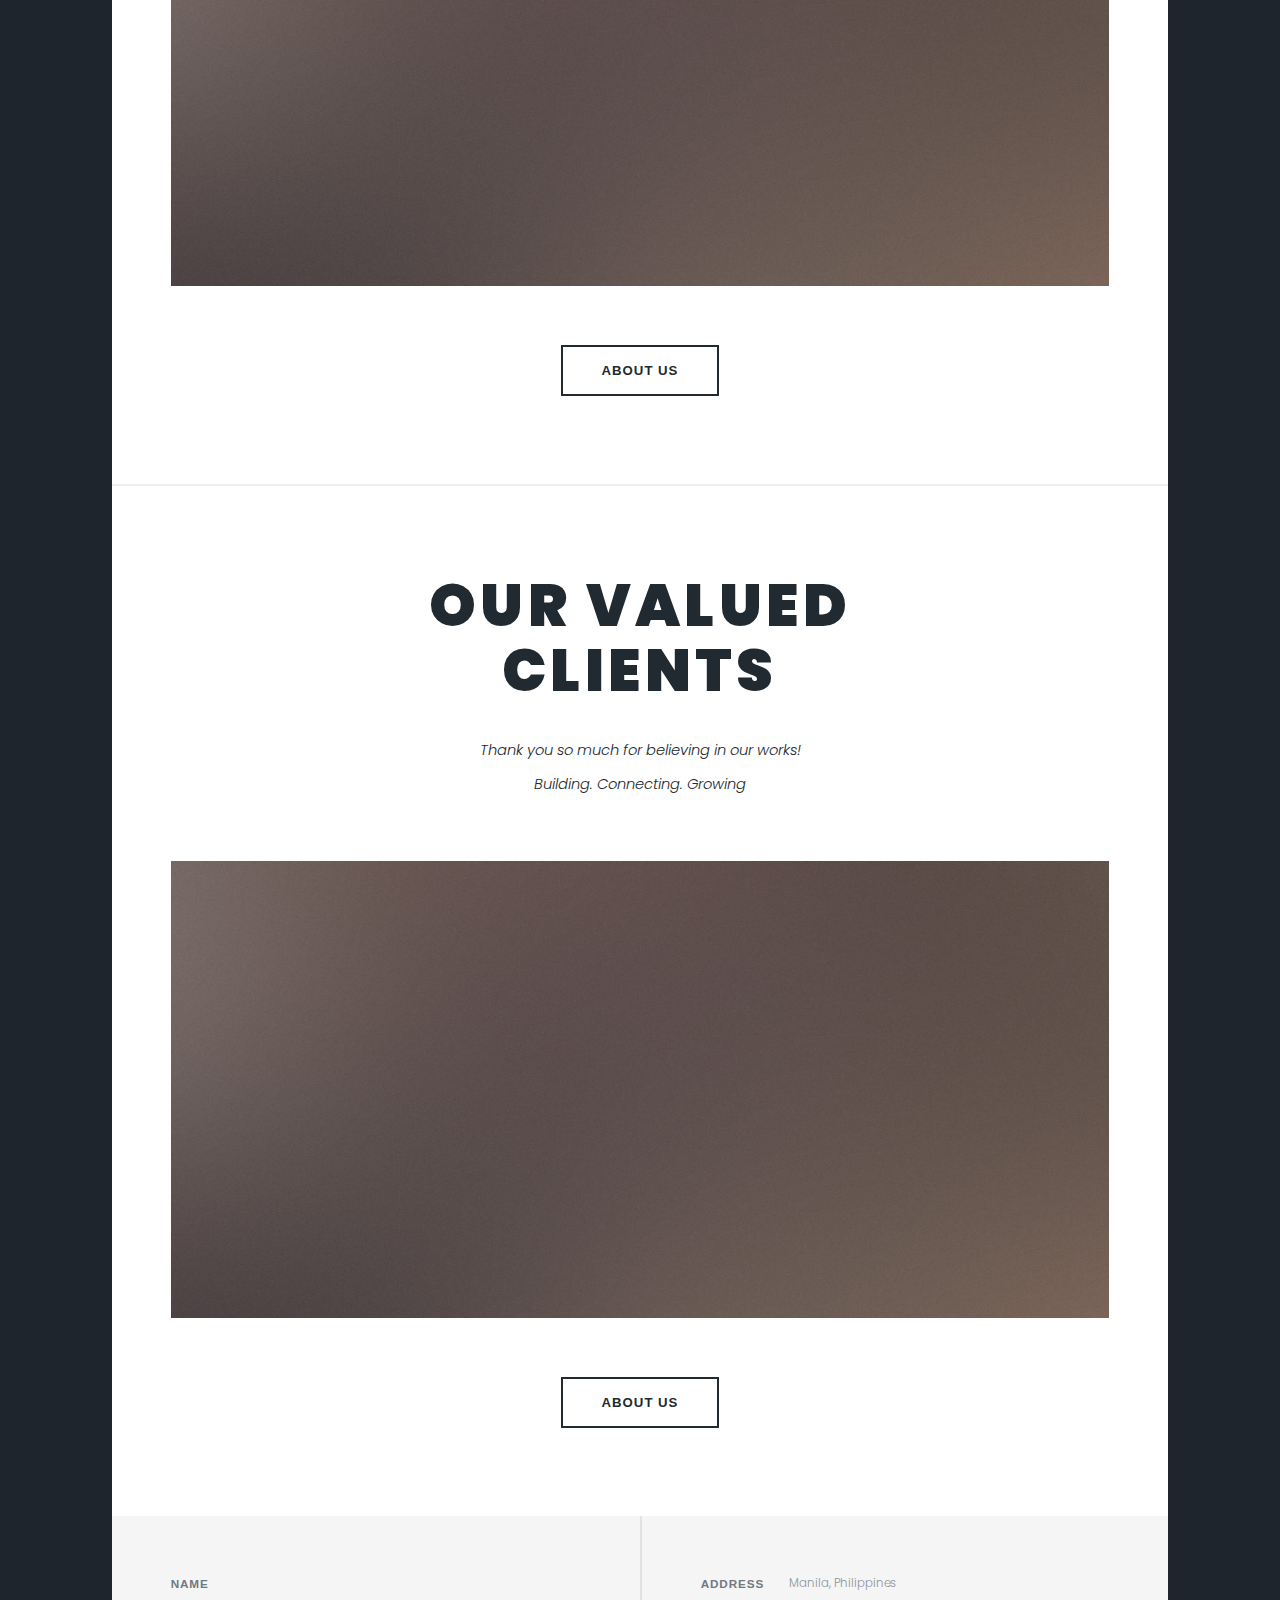
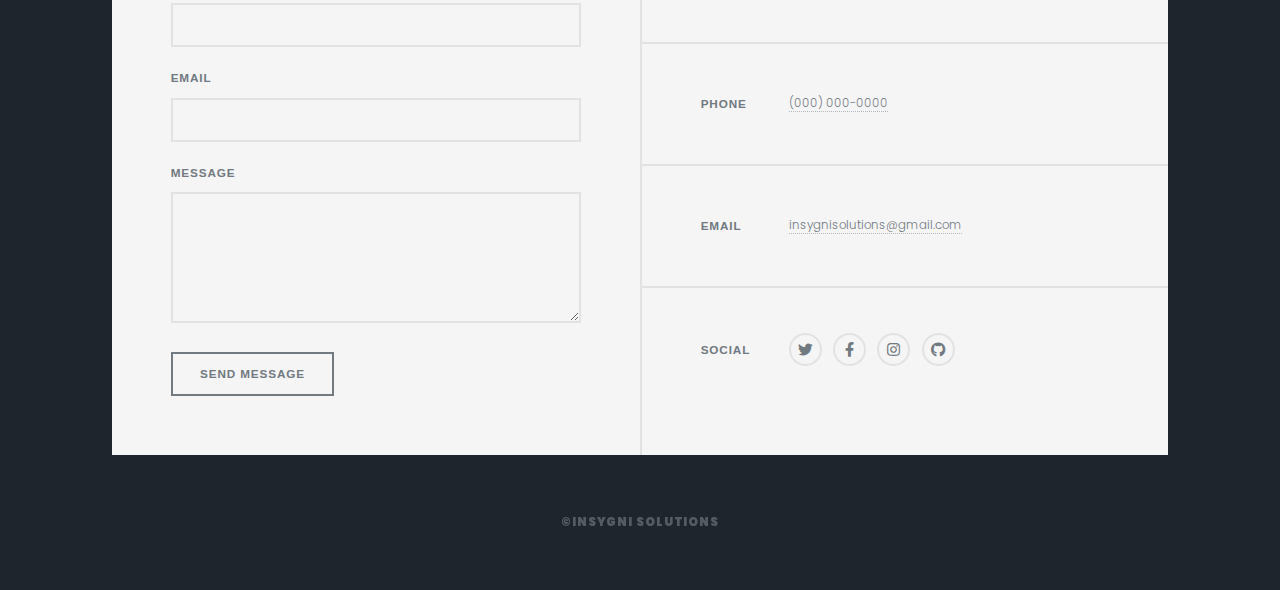
==== commit fb26f3a1: "Add files via upload" ====
--- a/index.html
+++ b/index.html
@@ -15,7 +15,7 @@
 				<!-- Intro -->
 					<div id="intro">
 						<img src="./images/Insygni.png"></img>
-						<p><a href="https://html5up.net/license">Giving you the bigger picture by building the smaller pieces.</a>..</p>
+						<p><a href="#">Giving you the bigger picture by building the smaller pieces</a></p>
 						<ul class="actions">
 							<li><a href="#header" class="button icon solid solo fa-arrow-down scrolly">Continue</a></li>
 						</ul>
@@ -65,7 +65,8 @@
 								<header class="major">
 									<h2><a href="#">Our Valued<br />
 									Clients</a></h2>
-									<p>Thank you so much for believing on us!</br>Building. Connecting. Growing</p>
+									<p>Thank you so much for believing in our works!
+									</br>Building. Connecting. Growing</p>
 								</header>
 								<a href="aboutus.html" class="image main"><img src="images/pic01.jpg" alt="" /></a>
 								<ul class="actions special">
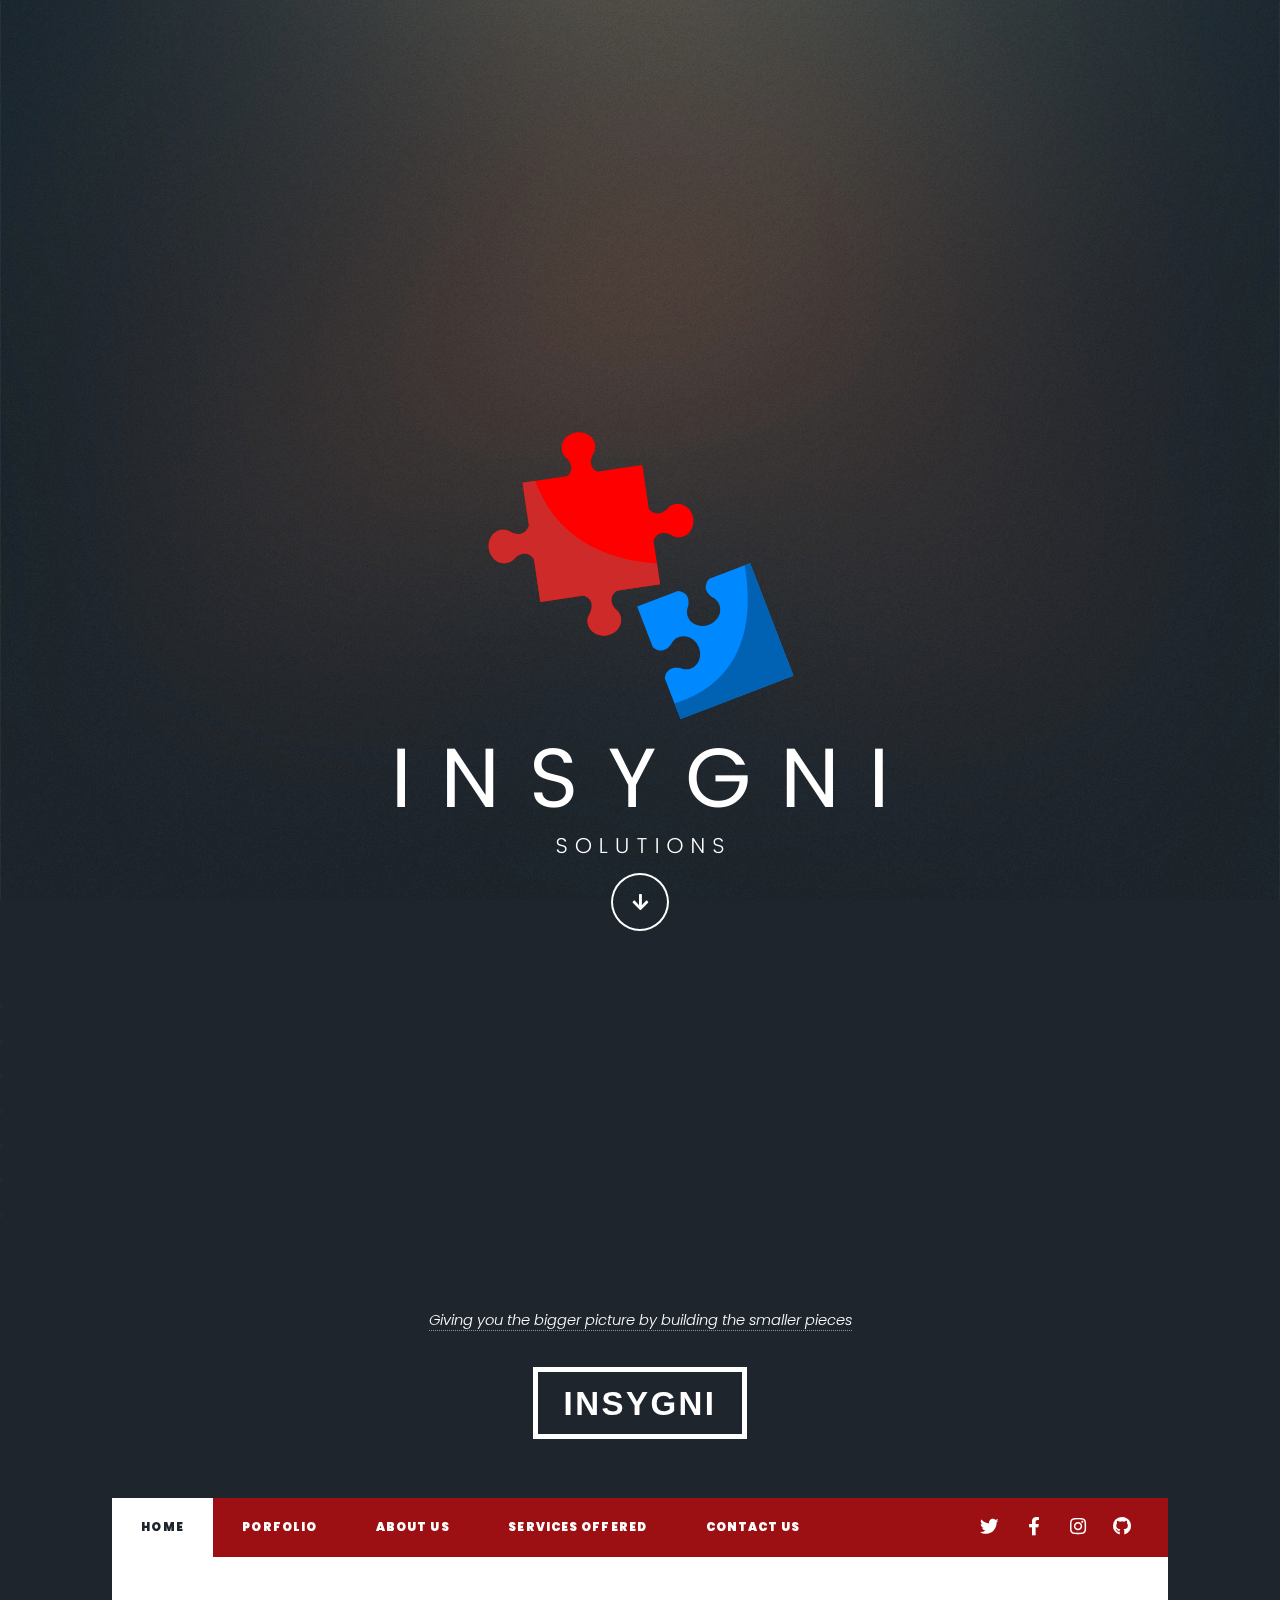
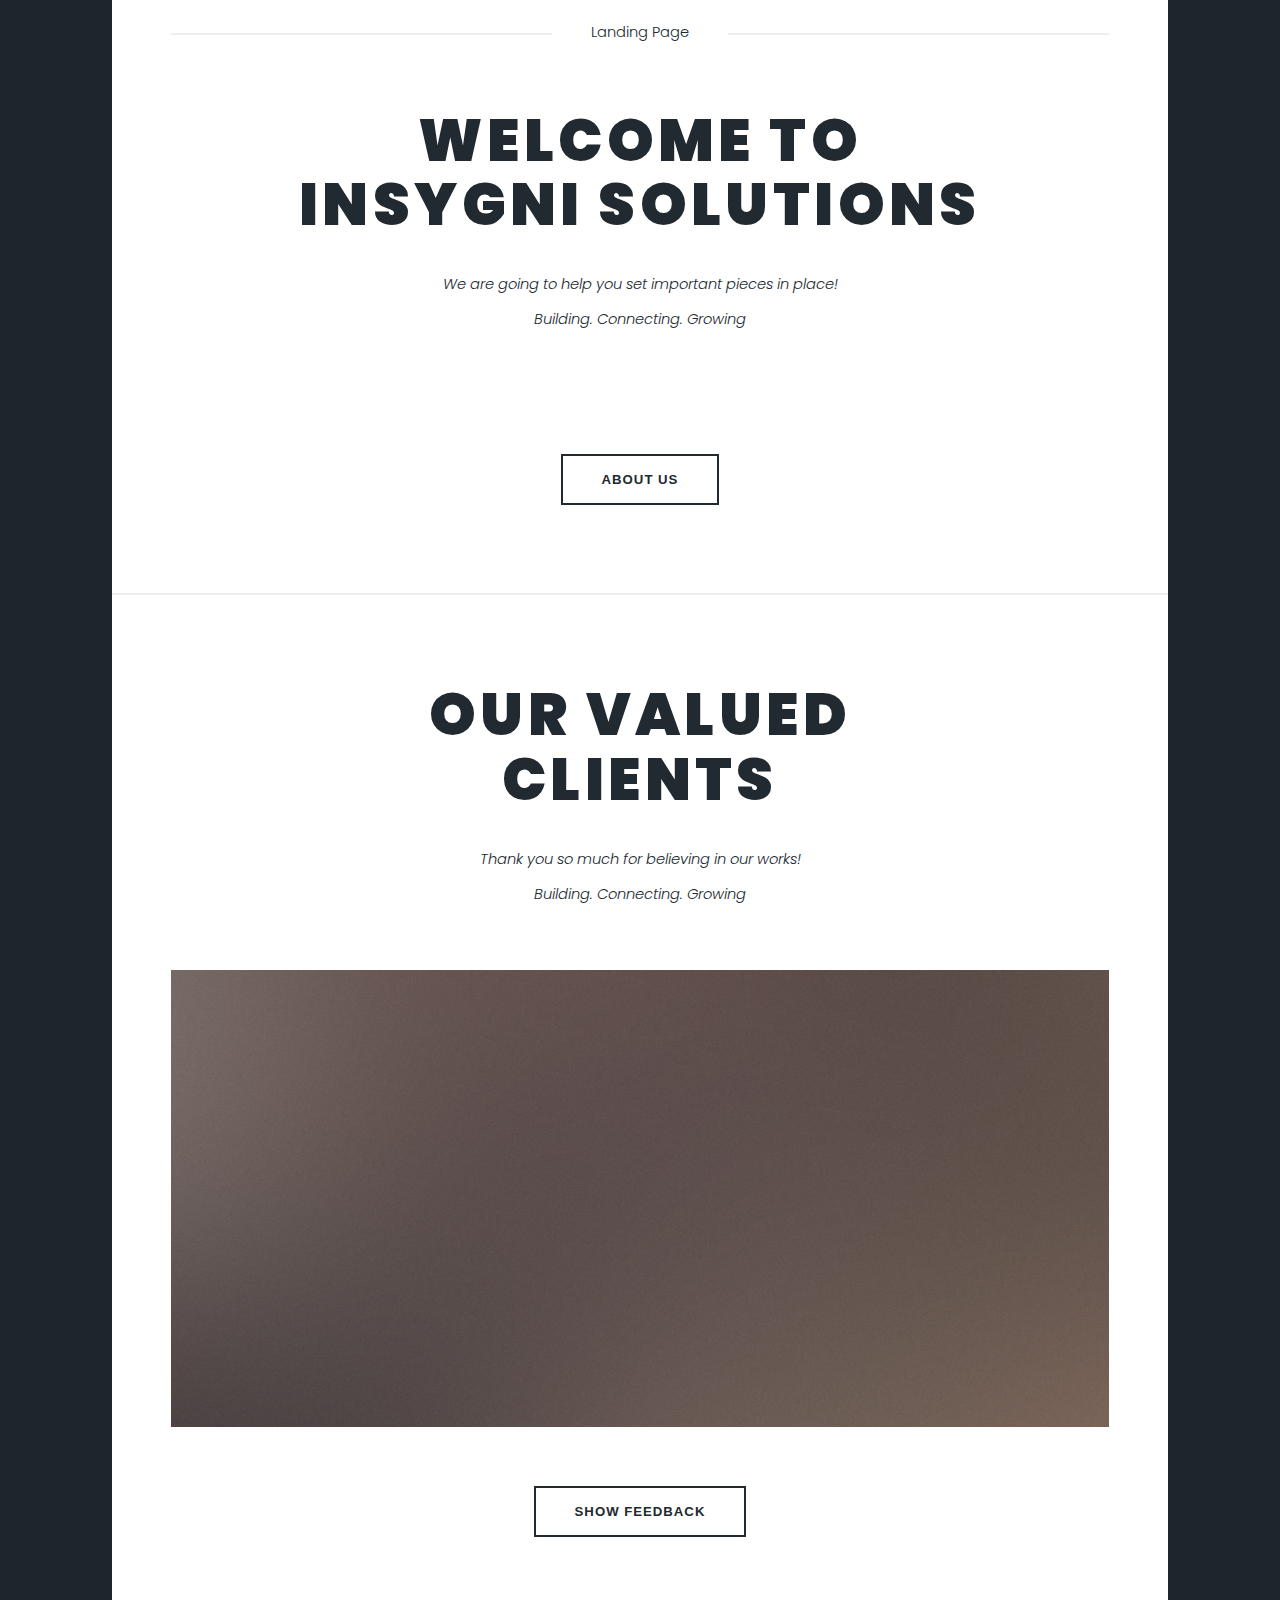
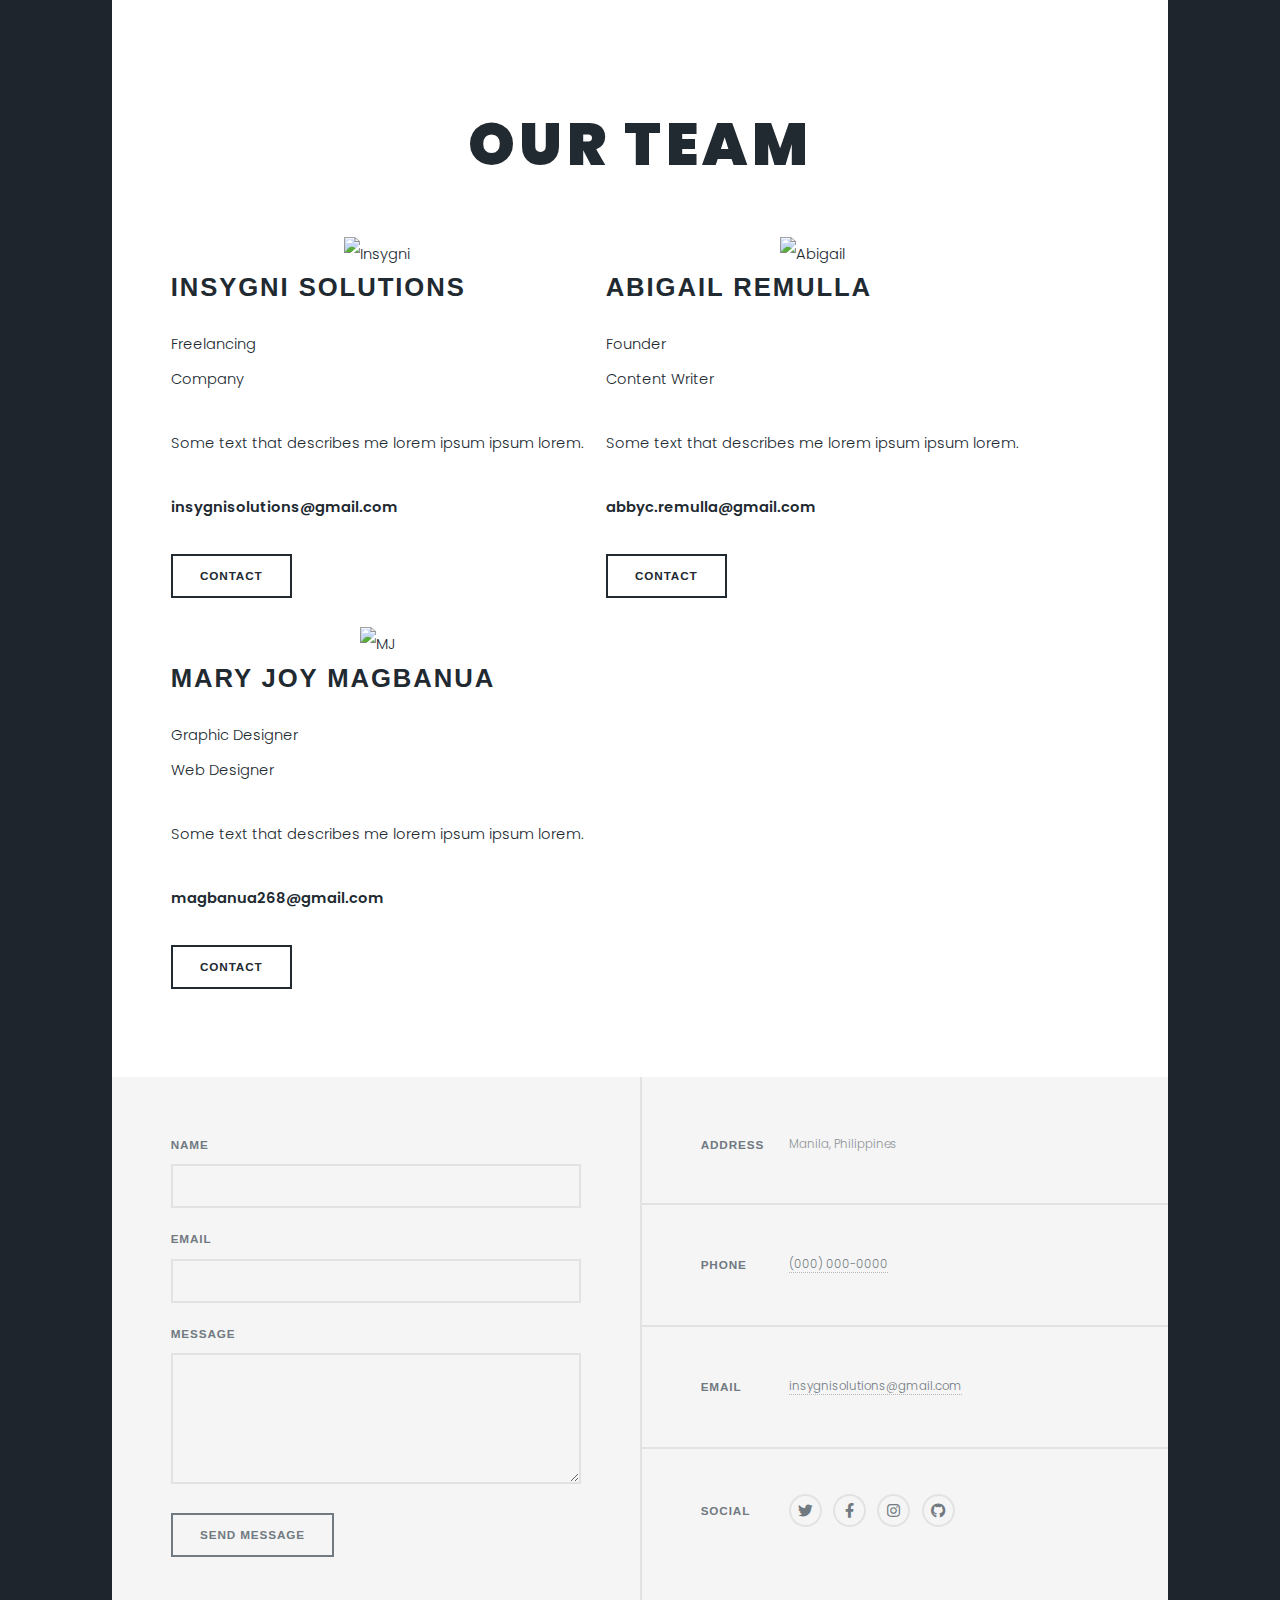
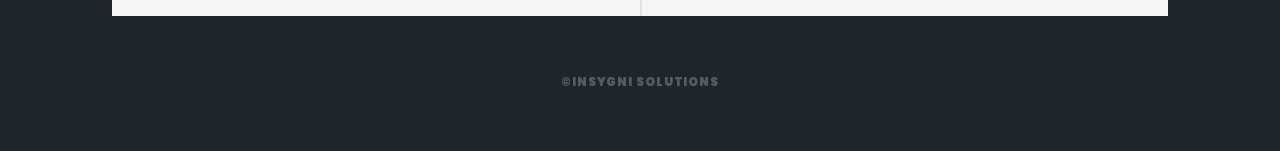
==== commit 6438da9e: "Add files via upload" ====
--- a/index.html
+++ b/index.html
@@ -10,22 +10,37 @@
 	<body class="is-preload">
 
 		<!-- Wrapper -->
+	  
 			<div id="wrapper" class="fade-in">
-
+				
 				<!-- Intro -->
+			
 					<div id="intro">
+						
 						<img src="./images/Insygni.png"></img>
+						<a href="#header" class="button icon solid solo fa-arrow-down scrolly">Continue</a></li>
+						
+					</div>	
+					<ul class="box-area">
+						<li></li>
+						<li></li>
+						<li></li>
+						<li></li>
+						<li></li>
+						<li></li>
+						<li></li>
+					</ul>
+					</div>
+						
+					</div>
+					
+					<header id="header">
 						<p><a href="#">Giving you the bigger picture by building the smaller pieces</a></p>
-						<ul class="actions">
-							<li><a href="#header" class="button icon solid solo fa-arrow-down scrolly">Continue</a></li>
-						</ul>
-					</div>
-
-				<!-- Header -->
-					<header id="header">
 						<a href="index.html" class="logo">Insygni</a>
 					</header>
-
+	
+				<!-- Header -->
+				
 				<!-- Nav -->
 					<nav id="nav">
 						<ul class="links">
@@ -54,7 +69,7 @@
 									Insygni Solutions</a></h2>
 									<p>We are going to help you set important pieces in place!</br>Building. Connecting. Growing</p>
 								</header>
-								<a href="aboutus.html" class="image main"><img src="images/pic01.jpg" alt="" /></a>
+								<a href="aboutus.html" class="image main"><img src="images/freelancing-photo.png" alt="" /></a>
 								<ul class="actions special">
 									<li><a href="aboutus.html" class="button large">About Us</a></li>
 								</ul>
@@ -68,13 +83,61 @@
 									<p>Thank you so much for believing in our works!
 									</br>Building. Connecting. Growing</p>
 								</header>
-								<a href="aboutus.html" class="image main"><img src="images/pic01.jpg" alt="" /></a>
+								<a href="feedback.html" class="image main"><img src="images/pic01.jpg" alt="" /></a>
 								<ul class="actions special">
-									<li><a href="aboutus.html" class="button large">About Us</a></li>
+									<li><a href="feedback.html" class="button large">Show Feedback</a></li>
 								</ul>
 							</article>
 					</div>
 
+					<!-- OUR CUSTOM TEAM SECTION -->
+					<div id="main">
+						<article class="post featured">
+						<header class="major">
+							<h2><a href="team.html">Our Team</a></h2>
+						</header>
+						<div class="row">
+							<div class="column">
+							<div class="card">
+								<img class="imahe" src="images/insygni.png" alt="Insygni" >
+								<div class="container">
+								<h2 style="text-align: left">Insygni Solutions</h2>
+								<p class="title">Freelancing<br/>Company</p>
+								<p>Some text that describes me lorem ipsum ipsum lorem.</p>
+								<p><b>insygnisolutions@gmail.com</b></p>
+								<p><button class="button">Contact</button></p>
+								</div>
+							</div>
+							</div>
+						
+							<div class="column">
+							<div class="card">
+								<img class="imahe" src="images/abigail_remulla.jpg" alt="Abigail">
+								<div class="container">
+								<h2 style="text-align: left">Abigail Remulla</h2>
+								<p class="title">Founder<br/>Content Writer</p>
+								<p>Some text that describes me lorem ipsum ipsum lorem.</p>
+								<p><b>abbyc.remulla@gmail.com</b></p>
+								<p><button class="button">Contact</button></p>
+								</div>
+							</div>
+							</div>
+						
+							<div class="column">
+							<div class="card">
+								<img  class="imahe" src="images/mj_magbanua.jpg" alt="MJ" >
+								<div class="container">
+								<h2 style="text-align: left">Mary Joy Magbanua</h2>
+								<p class="title">Graphic Designer<br/>Web Designer</p>
+								<p>Some text that describes me lorem ipsum ipsum lorem.</p>
+								<p><b>magbanua268@gmail.com</b></p>
+								<p><button class="button">Contact</button></p>
+								</div>
+							</div>
+							</div>
+						</div>
+						</article>
+					</div>
 				<!-- Footer -->
 					<footer id="footer">
 						<section>
--- a/assets/css/main.css
+++ b/assets/css/main.css
@@ -445,6 +445,13 @@
   transition: 0.3s;
 }
 
+.circle-img {
+  widows: 200px;
+  height: 300px;
+  object-fit: cover;
+  border-radius: 50%;
+}
+
 /* Create an active/current tablink class */
 
 .tabcontent {
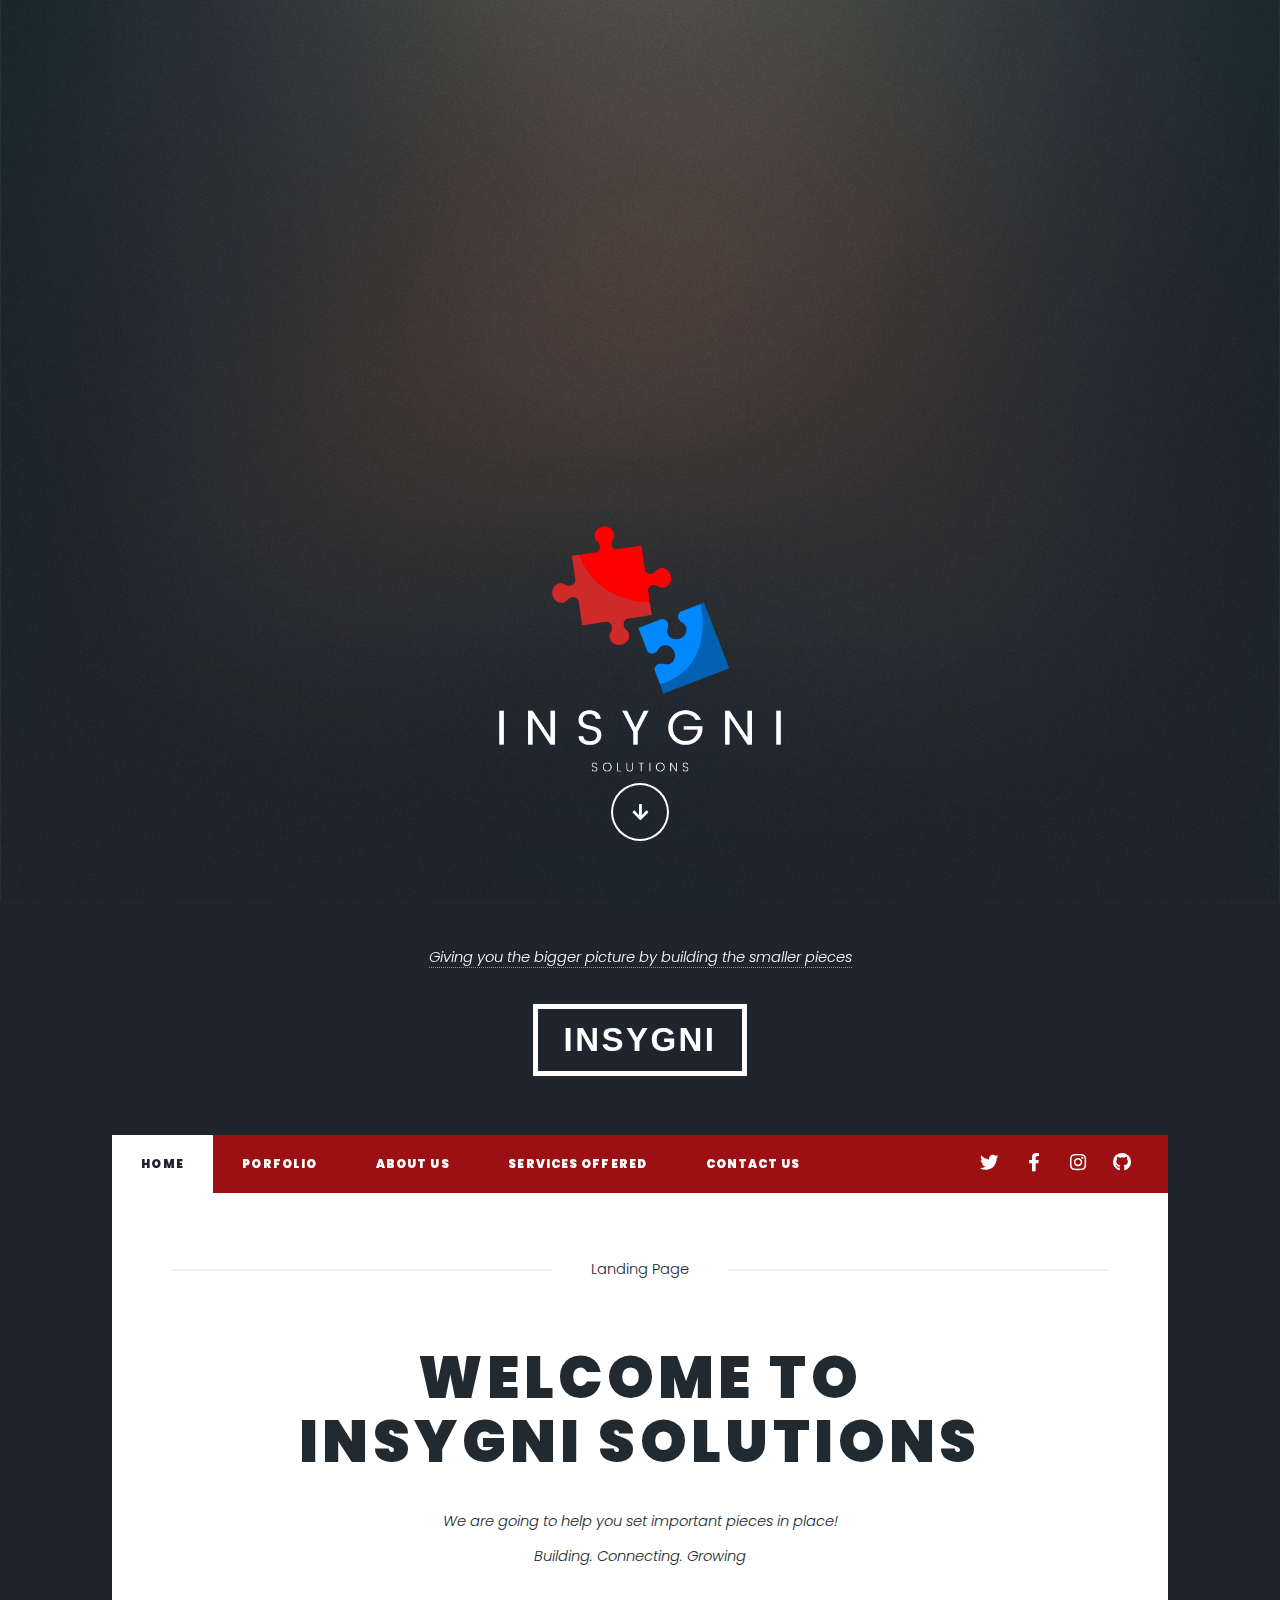
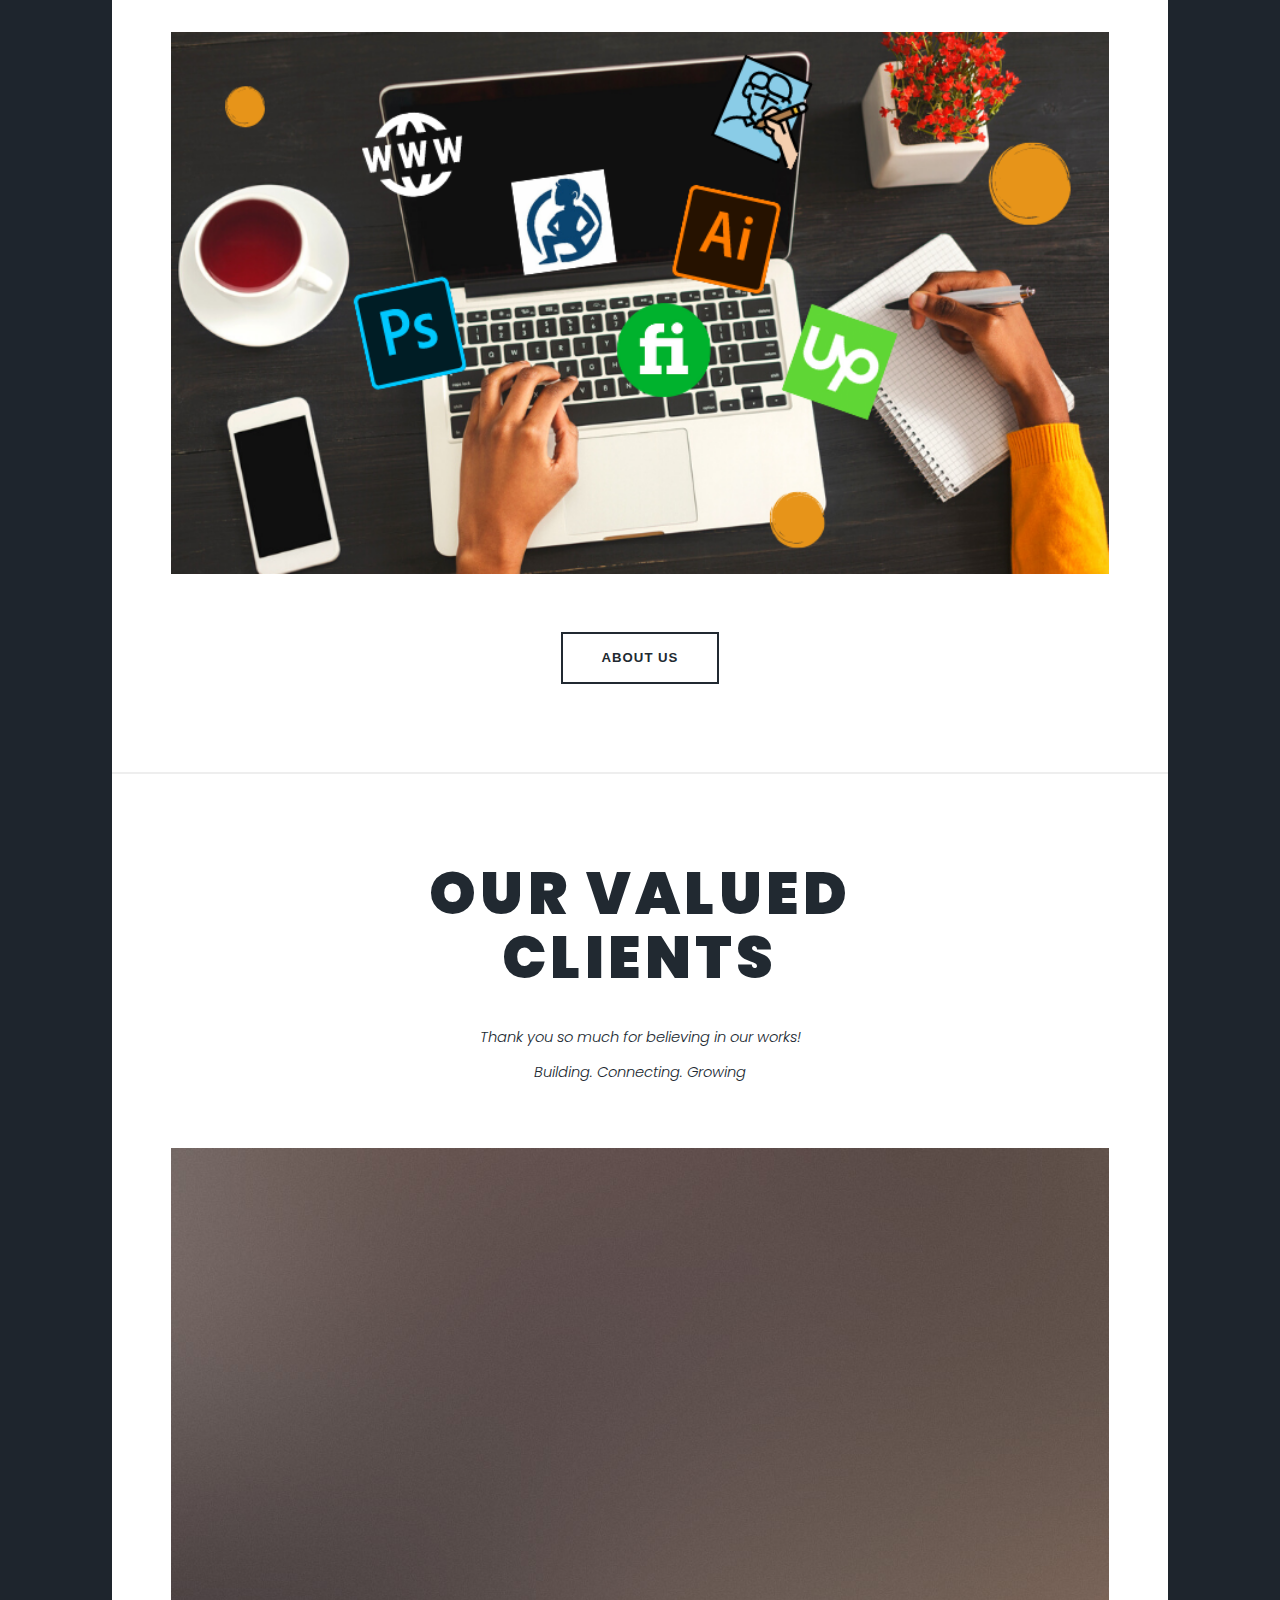
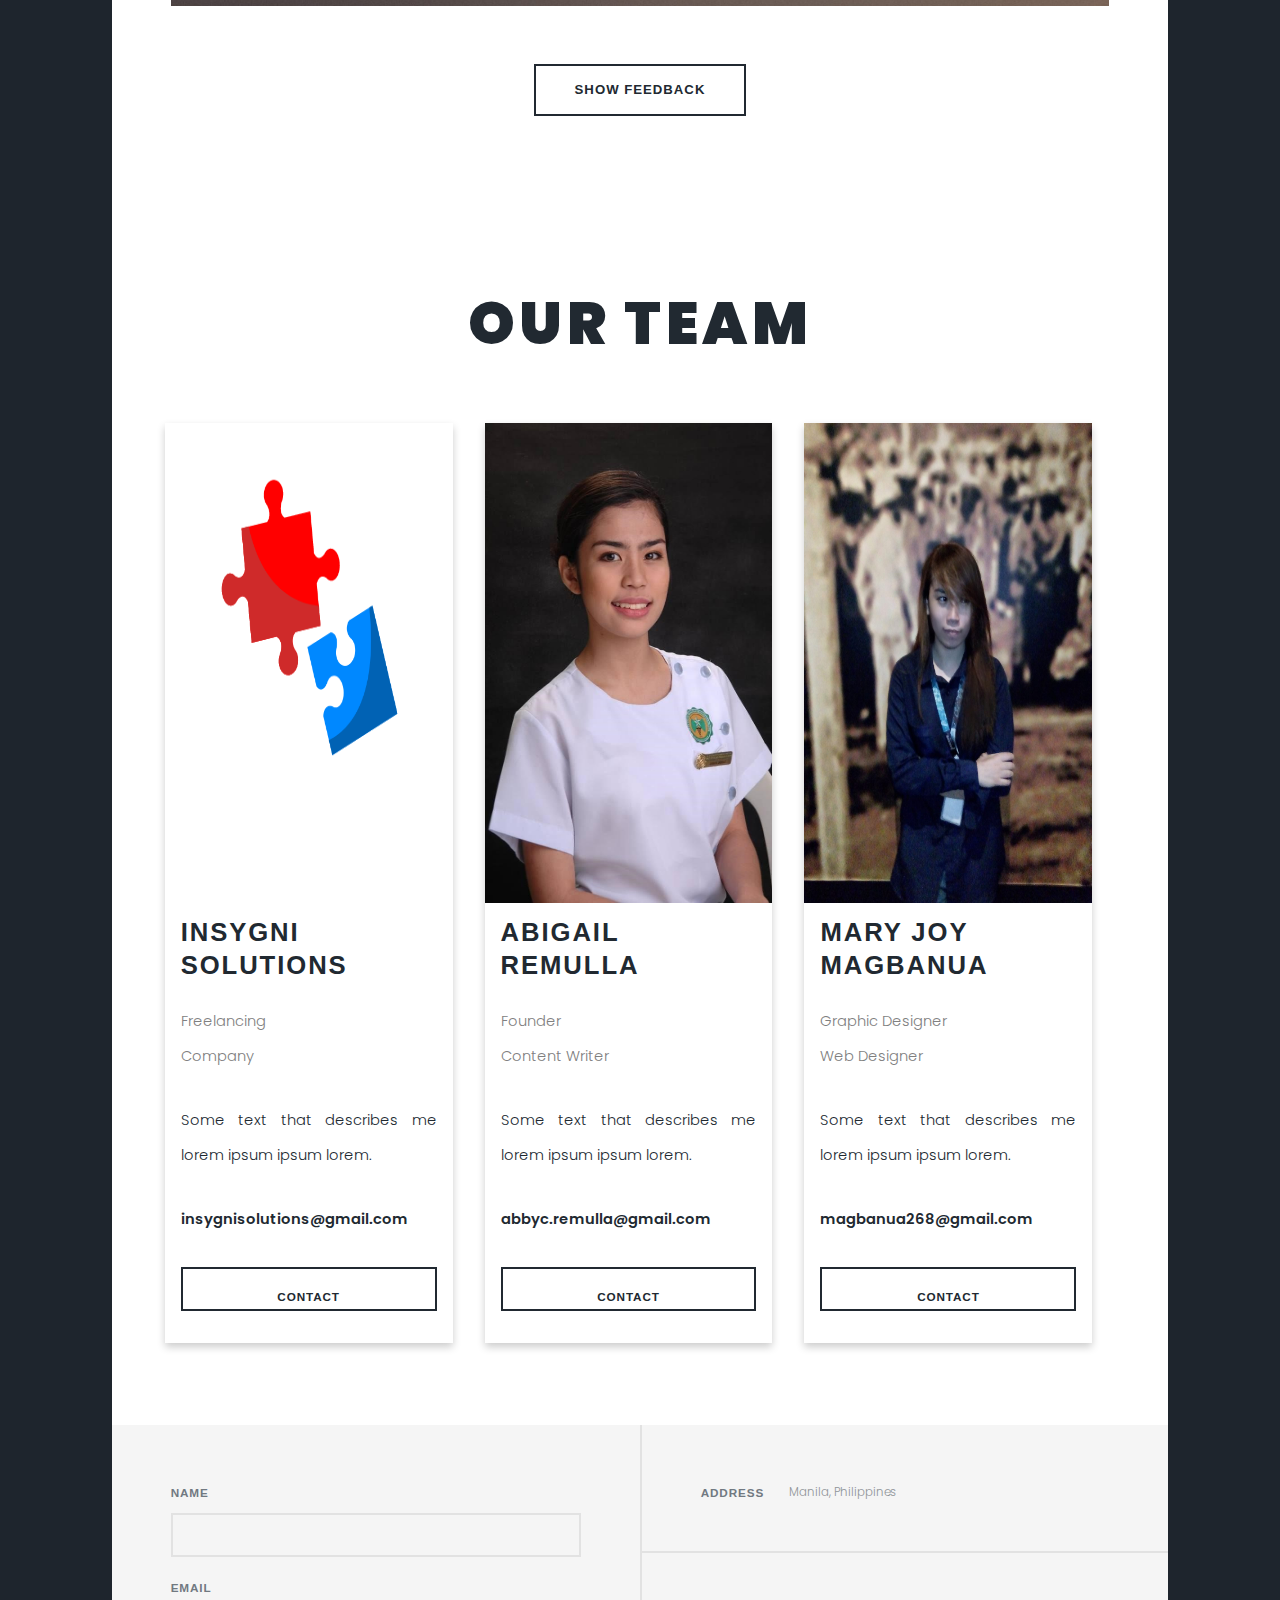
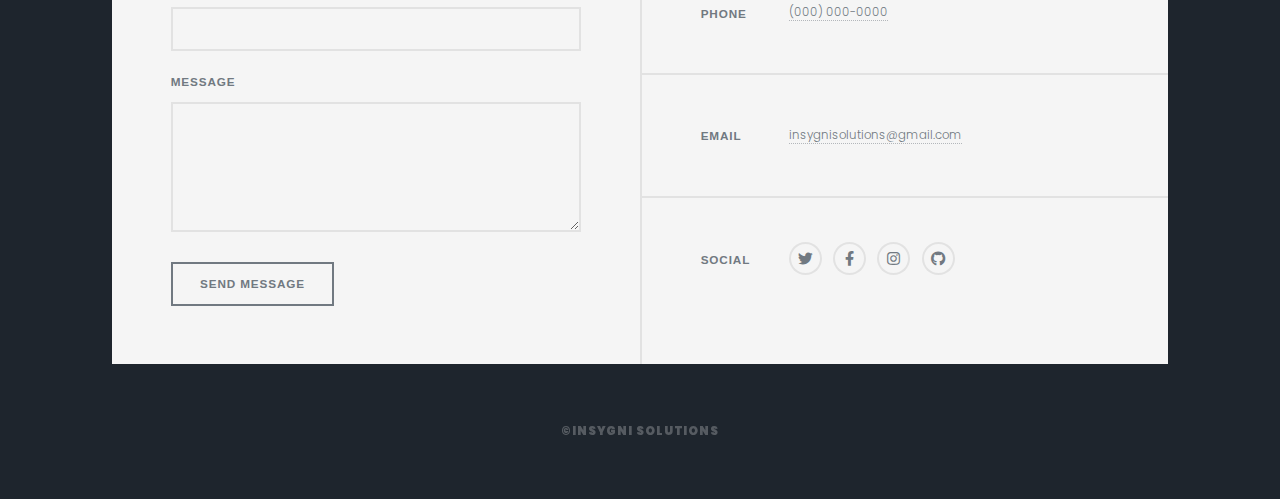
==== commit 57c5f6f7: "Add files via upload" ====
--- a/index.html
+++ b/index.html
@@ -15,11 +15,9 @@
 				
 				<!-- Intro -->
 			
-					<div id="intro">
-						
-						<img src="./images/Insygni.png"></img>
+					<div id="intro">	
+						<img src="./images/Insygni.png" style="width:25%"></img>
 						<a href="#header" class="button icon solid solo fa-arrow-down scrolly">Continue</a></li>
-						
 					</div>	
 					<ul class="box-area">
 						<li></li>
@@ -99,7 +97,7 @@
 						<div class="row">
 							<div class="column">
 							<div class="card">
-								<img class="imahe" src="images/insygni.png" alt="Insygni" >
+								<img class="imahe" src="images/Insygni.png" alt="Insygni" >
 								<div class="container">
 								<h2 style="text-align: left">Insygni Solutions</h2>
 								<p class="title">Freelancing<br/>Company</p>
--- a/assets/css/main.css
+++ b/assets/css/main.css
@@ -3445,7 +3445,7 @@
   cursor: default;
   text-align: center;
   z-index: 1;
-  min-height: 110vh;
+  min-height: 100vh;
 }
 
 #intro input,
@@ -4833,3 +4833,196 @@
     visibility: visible;
   }
 }
+
+body {
+  font-family: Arial, Helvetica, sans-serif;
+  margin: 0;
+}
+
+html {
+  box-sizing: border-box;
+}
+
+*,
+*:before,
+*:after {
+  box-sizing: inherit;
+}
+
+.column {
+  float: left;
+  width: 33.3%;
+  margin-bottom: 16px;
+  padding: 0 8px;
+}
+
+.card {
+  box-shadow: 0 4px 8px 0 rgba(0, 0, 0, 0.2);
+  margin: 8px;
+}
+
+.about-section {
+  padding: 50px;
+  text-align: center;
+  background-color: #8f9299;
+  color: white;
+}
+
+.container {
+  padding: 0 16px;
+}
+
+.container::after,
+.row::after {
+  content: "";
+  clear: both;
+  display: table;
+}
+
+.title {
+  color: grey;
+}
+
+.button {
+  border: none;
+  outline: 0;
+  display: inline-block;
+  padding: 8px;
+  color: white;
+  text-align: center;
+  cursor: pointer;
+  width: 100%;
+}
+
+.imahe {
+  width: 100%;
+  height: 480px;
+  display: inline;
+}
+
+.imahe:hover {
+  /* Start the shake animation and make the animation last for 0.5 seconds */
+  animation: shake 0.5s;
+
+  /* When the animation is finished, start again */
+  animation-iteration-count: infinite;
+}
+
+@keyframes shake {
+  0% {
+    transform: translate(1px, 1px) rotate(0deg);
+  }
+  10% {
+    transform: translate(-1px, -2px) rotate(-1deg);
+  }
+  20% {
+    transform: translate(-3px, 0px) rotate(1deg);
+  }
+  30% {
+    transform: translate(3px, 2px) rotate(0deg);
+  }
+  40% {
+    transform: translate(1px, -1px) rotate(1deg);
+  }
+  50% {
+    transform: translate(-1px, 2px) rotate(-1deg);
+  }
+  60% {
+    transform: translate(-3px, 1px) rotate(0deg);
+  }
+  70% {
+    transform: translate(3px, 1px) rotate(-1deg);
+  }
+  80% {
+    transform: translate(-1px, -1px) rotate(1deg);
+  }
+  90% {
+    transform: translate(1px, 2px) rotate(0deg);
+  }
+  100% {
+    transform: translate(1px, -2px) rotate(-1deg);
+  }
+}
+
+@media screen and (max-width: 650px) {
+  .column {
+    width: 100%;
+    display: block;
+  }
+}
+
+.box-area {
+  position: absolute;
+  top: 0;
+  left: 0;
+  width: 100%;
+  height: 100%;
+}
+.box-area li {
+  position: absolute;
+  display: block;
+  list-style: none;
+  width: 25px;
+  height: 25px;
+  background: rgba(255, 255, 255, 0.2);
+  animation: animate 20s linear infinite;
+  bottom: -150px;
+}
+.box-area li:nth-child(1) {
+  left: 86%;
+  width: 80px;
+  height: 80px;
+  animation-delay: 0s;
+}
+.box-area li:nth-child(2) {
+  left: 12%;
+  width: 30px;
+  height: 30px;
+  animation-delay: 1.5s;
+  animation-duration: 10s;
+}
+.box-area li:nth-child(3) {
+  left: 70%;
+  width: 100px;
+  height: 100px;
+  animation-delay: 5.5s;
+}
+.box-area li:nth-child(4) {
+  left: 42%;
+  width: 150px;
+  height: 150px;
+  animation-delay: 0s;
+  animation-duration: 15s;
+}
+.box-area li:nth-child(5) {
+  left: 65%;
+  width: 40px;
+  height: 40px;
+  animation-delay: 0s;
+}
+.box-area li:nth-child(6) {
+  left: 15%;
+  width: 110px;
+  height: 110px;
+  animation-delay: 3.5s;
+}
+.box-area li:nth-child(7) {
+  left: 25%;
+  width: 110px;
+  height: 110px;
+  animation-delay: 7.5s;
+}
+@keyframes animate {
+  0% {
+    transform: translateY(0) rotate(0deg);
+    opacity: 5;
+  }
+  50% {
+    transform: translateY(-800px) rotate(360deg);
+    opacity: 1;
+  }
+  100% {
+    transform: translateY(-1800px) rotate(0deg);
+    opacity: 0;
+  }
+}
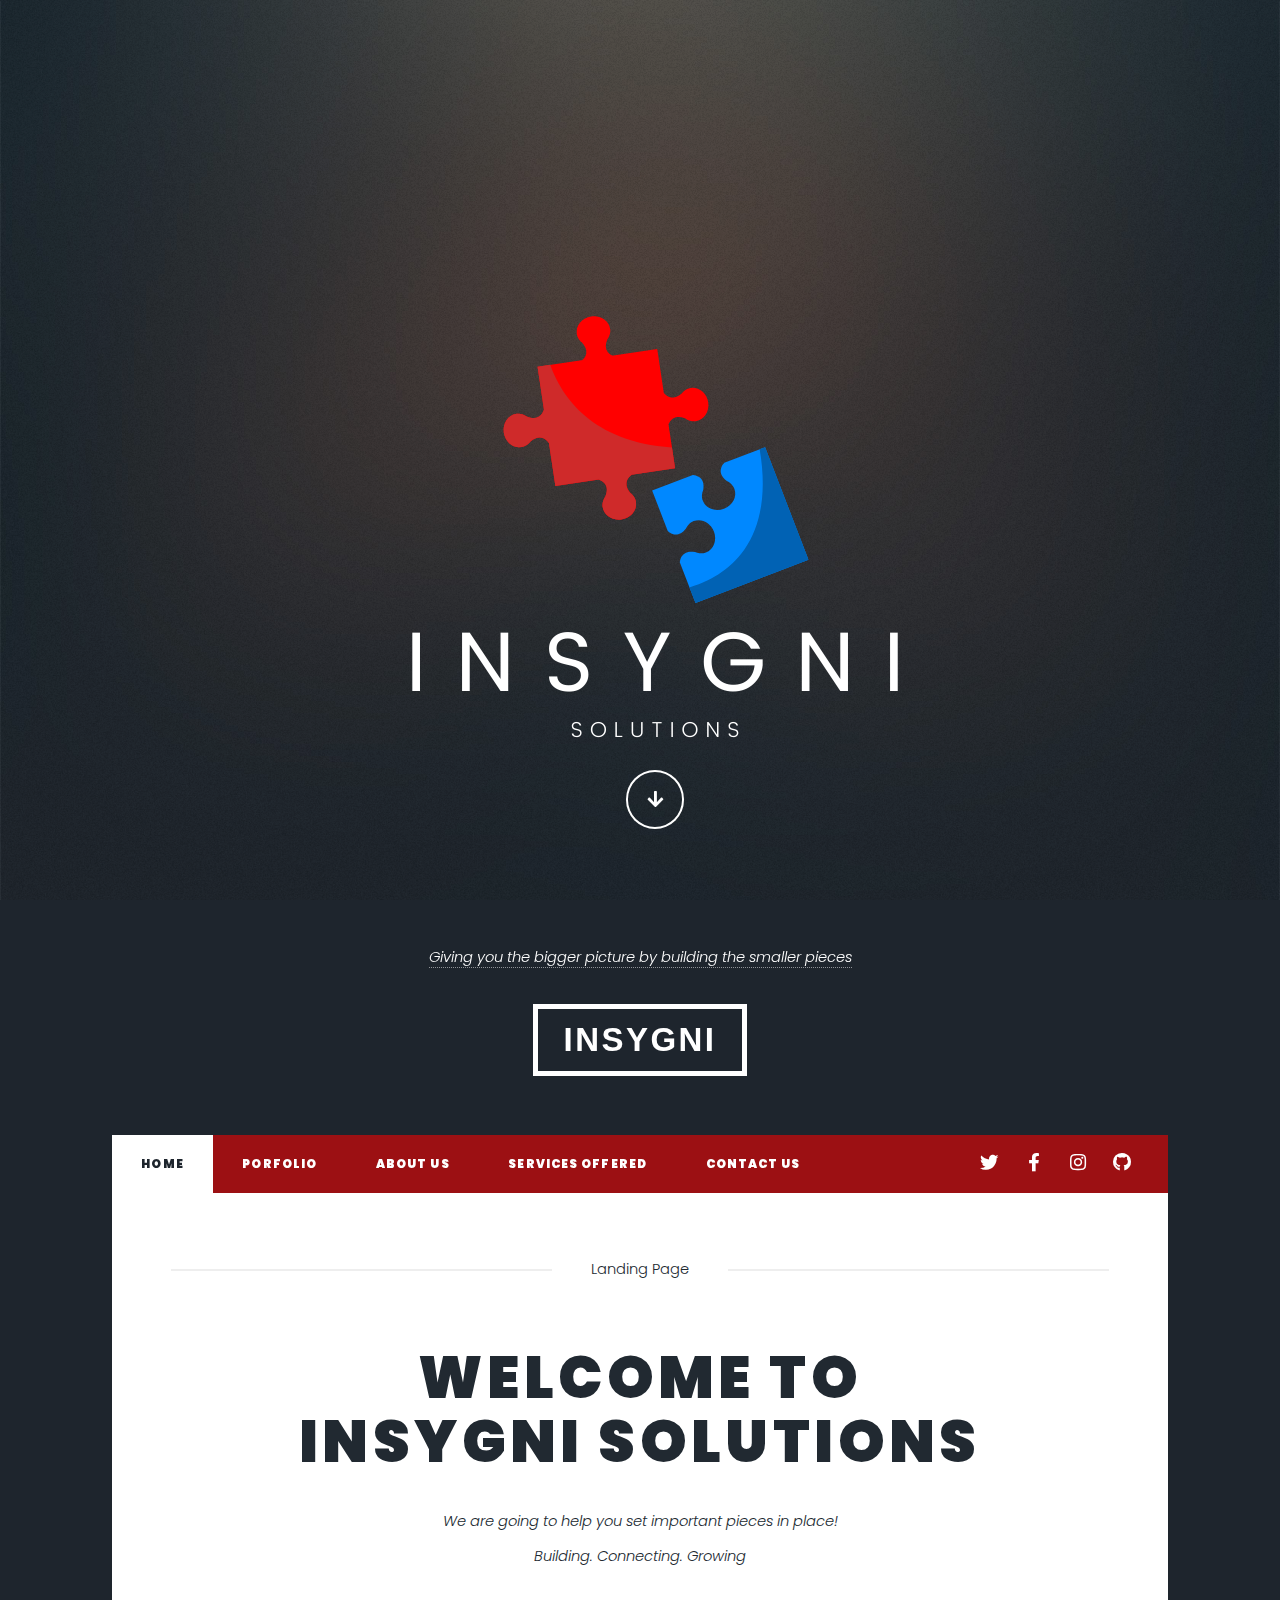
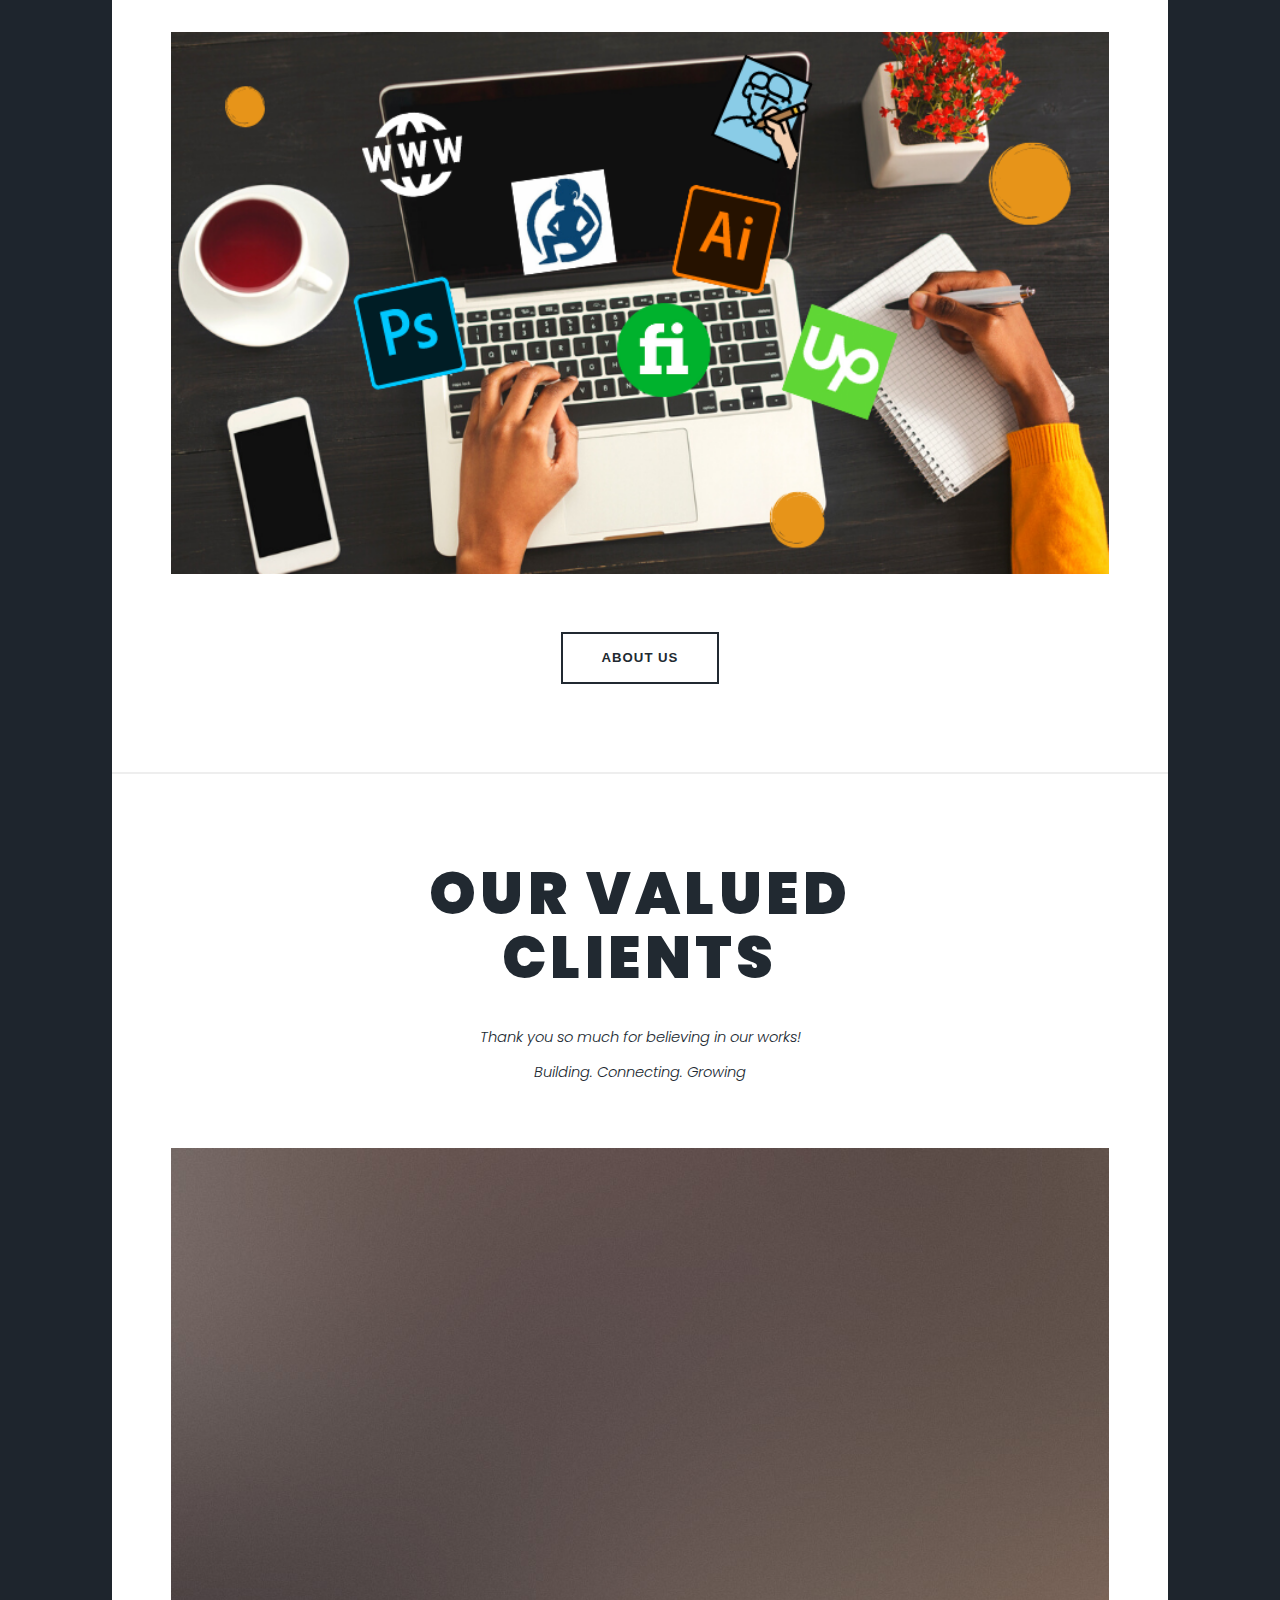
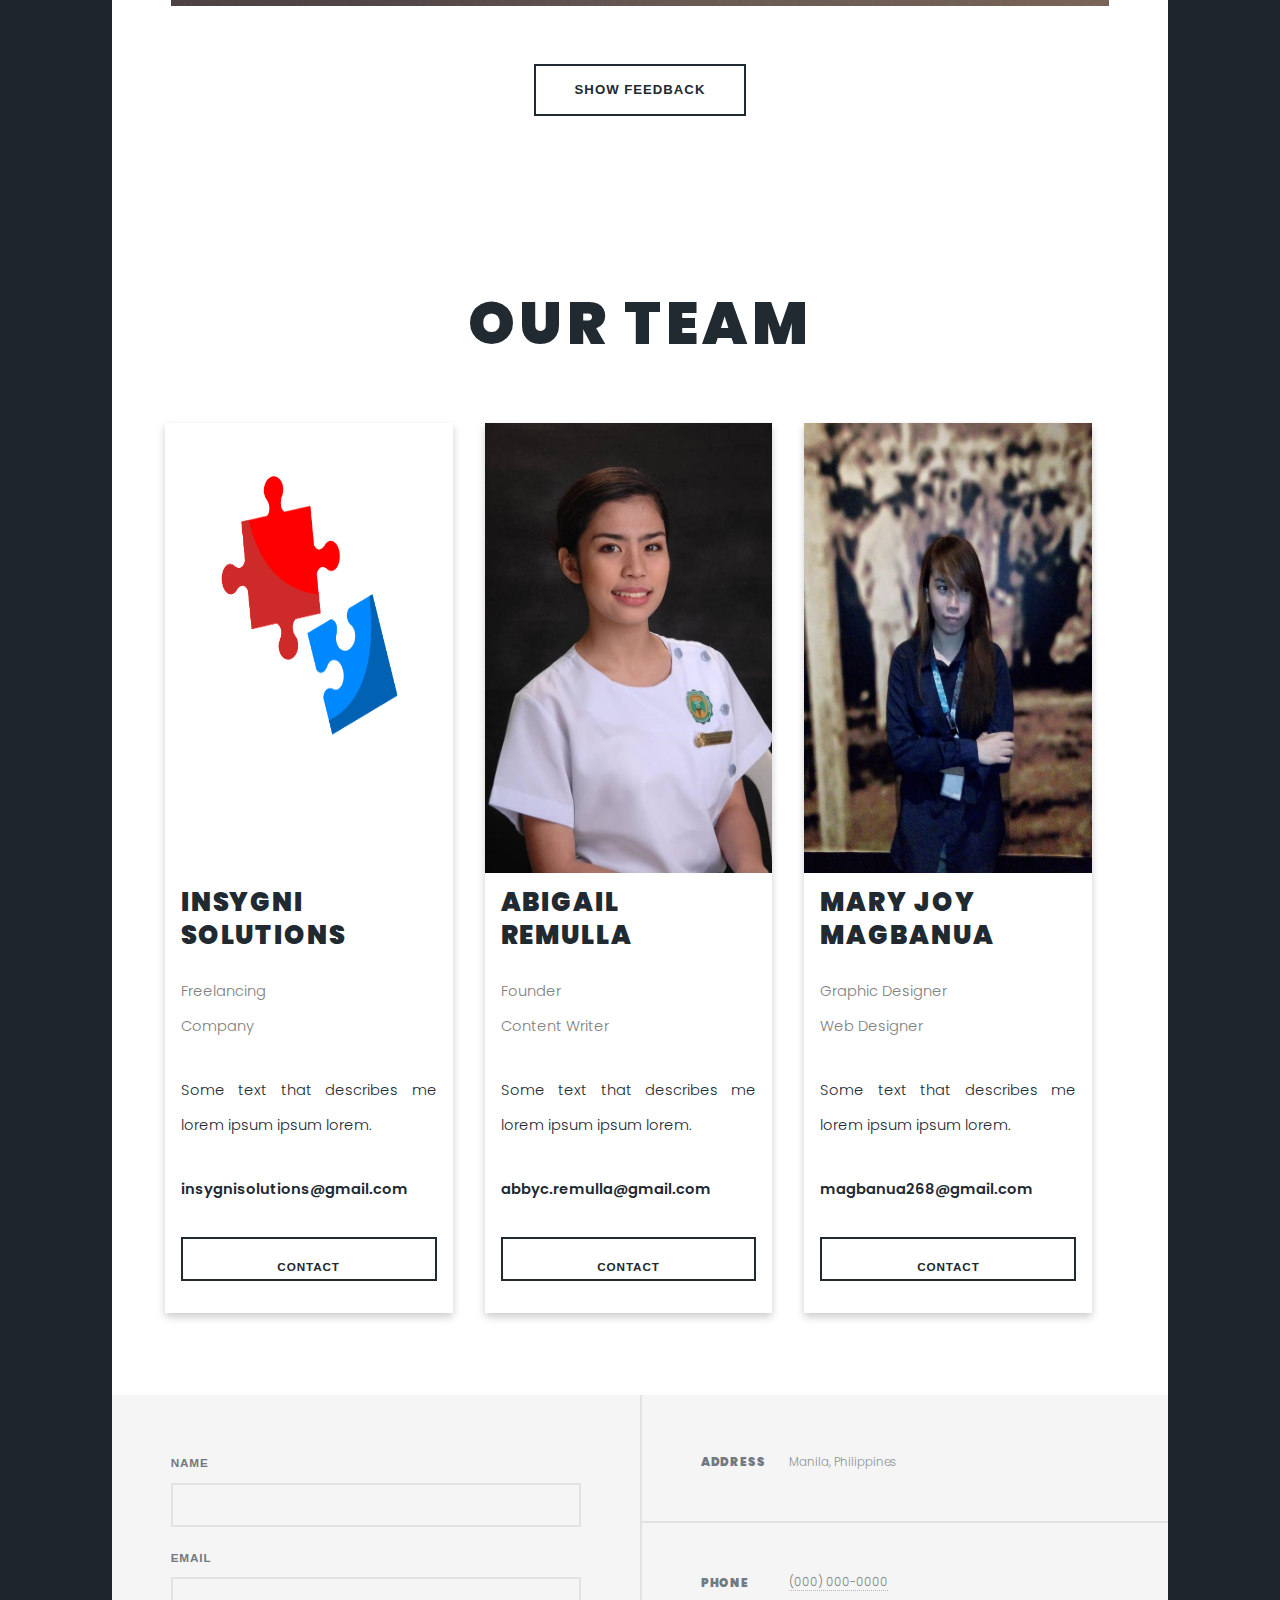
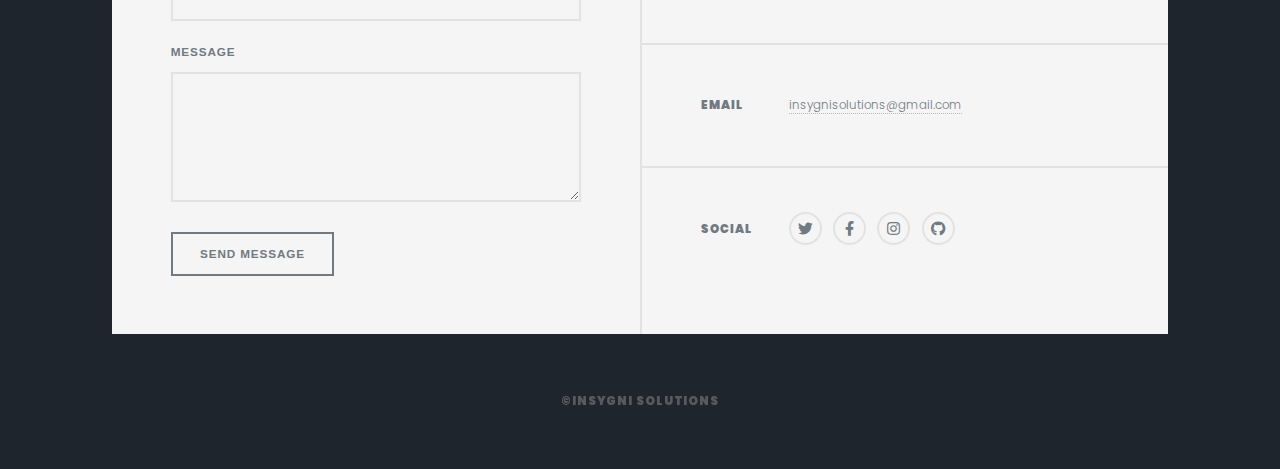
==== commit a857e613: "Add files via upload" ====
--- a/index.html
+++ b/index.html
@@ -14,10 +14,10 @@
 			<div id="wrapper" class="fade-in">
 				
 				<!-- Intro -->
-			
-					<div id="intro">	
-						<img src="./images/Insygni.png" style="width:25%"></img>
-						<a href="#header" class="button icon solid solo fa-arrow-down scrolly">Continue</a></li>
+					<div id="intro">
+						<div class="floating">
+						<img src="./images/Insygni.png"></img><br/>
+						<a href="#header" class="button icon solid solo fa-arrow-down scrolly">Continue</a></li></div>
 					</div>	
 					<ul class="box-area">
 						<li></li>
--- a/assets/css/main.css
+++ b/assets/css/main.css
@@ -274,7 +274,6 @@
 h4,
 h5,
 h6 {
-  font-family: "Source Sans Pro", Helvetica, sans-serif;
   font-weight: 900;
   line-height: 1.5;
   letter-spacing: 0.075em;
@@ -4896,52 +4895,16 @@
 
 .imahe {
   width: 100%;
-  height: 480px;
+  height: 450px;
   display: inline;
+  transition: transform 0.2s;
 }
 
 .imahe:hover {
-  /* Start the shake animation and make the animation last for 0.5 seconds */
-  animation: shake 0.5s;
-
-  /* When the animation is finished, start again */
-  animation-iteration-count: infinite;
-}
-
-@keyframes shake {
-  0% {
-    transform: translate(1px, 1px) rotate(0deg);
-  }
-  10% {
-    transform: translate(-1px, -2px) rotate(-1deg);
-  }
-  20% {
-    transform: translate(-3px, 0px) rotate(1deg);
-  }
-  30% {
-    transform: translate(3px, 2px) rotate(0deg);
-  }
-  40% {
-    transform: translate(1px, -1px) rotate(1deg);
-  }
-  50% {
-    transform: translate(-1px, 2px) rotate(-1deg);
-  }
-  60% {
-    transform: translate(-3px, 1px) rotate(0deg);
-  }
-  70% {
-    transform: translate(3px, 1px) rotate(-1deg);
-  }
-  80% {
-    transform: translate(-1px, -1px) rotate(1deg);
-  }
-  90% {
-    transform: translate(1px, 2px) rotate(0deg);
-  }
-  100% {
-    transform: translate(1px, -2px) rotate(-1deg);
-  }
+  -moz-transform: scale(1.25);
+  -webkit-transform: scale(1.25);
+  -ms-transform: scale(1.25);
+  transform: scale(1.25);
 }
 
 @media screen and (max-width: 650px) {
@@ -5026,3 +4989,24 @@
     opacity: 0;
   }
 }
+
+.floating {
+  animation-name: floating;
+  animation-duration: 1.5s;
+  animation-iteration-count: infinite;
+  animation-timing-function: ease-in-out;
+  margin-left: 30px;
+  margin-top: 5px;
+}
+
+@keyframes floating {
+  0% {
+    transform: translate(0, 0px);
+  }
+  50% {
+    transform: translate(0, 15px);
+  }
+  100% {
+    transform: translate(0, -0px);
+  }
+}
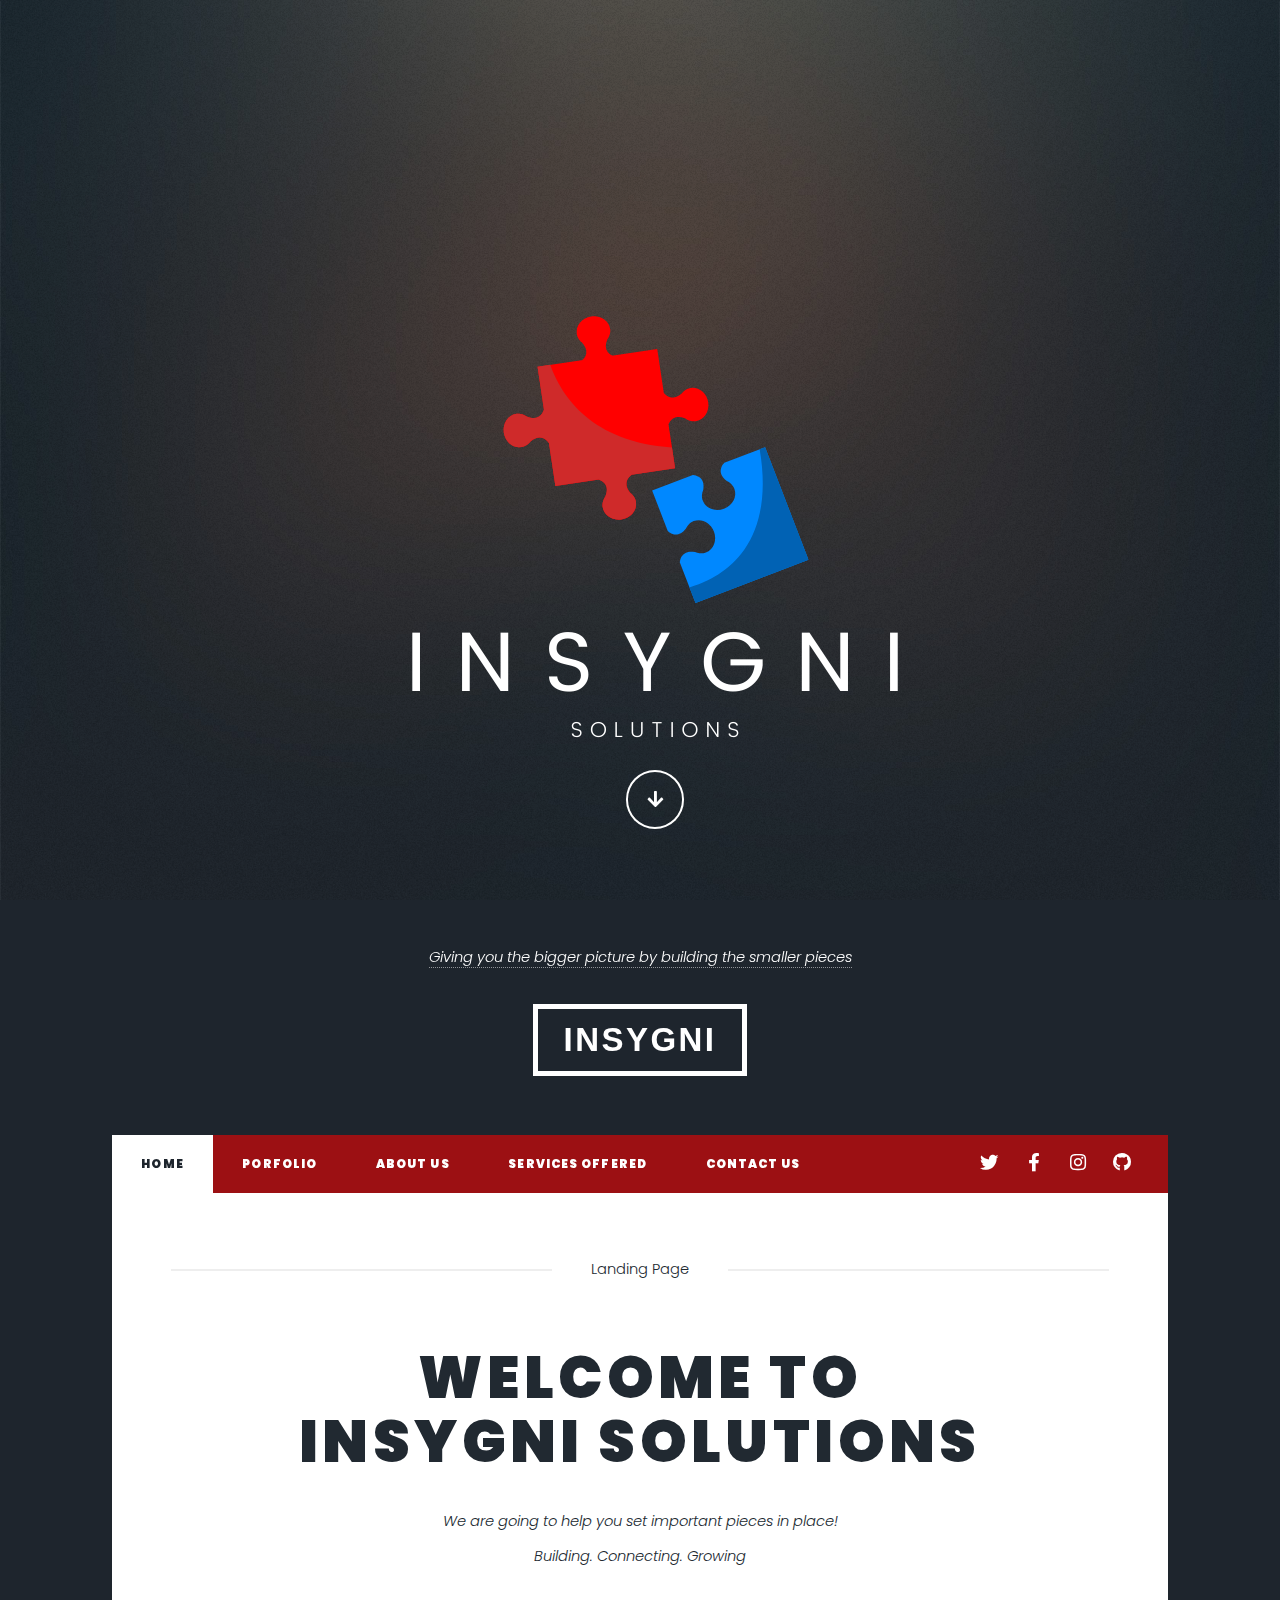
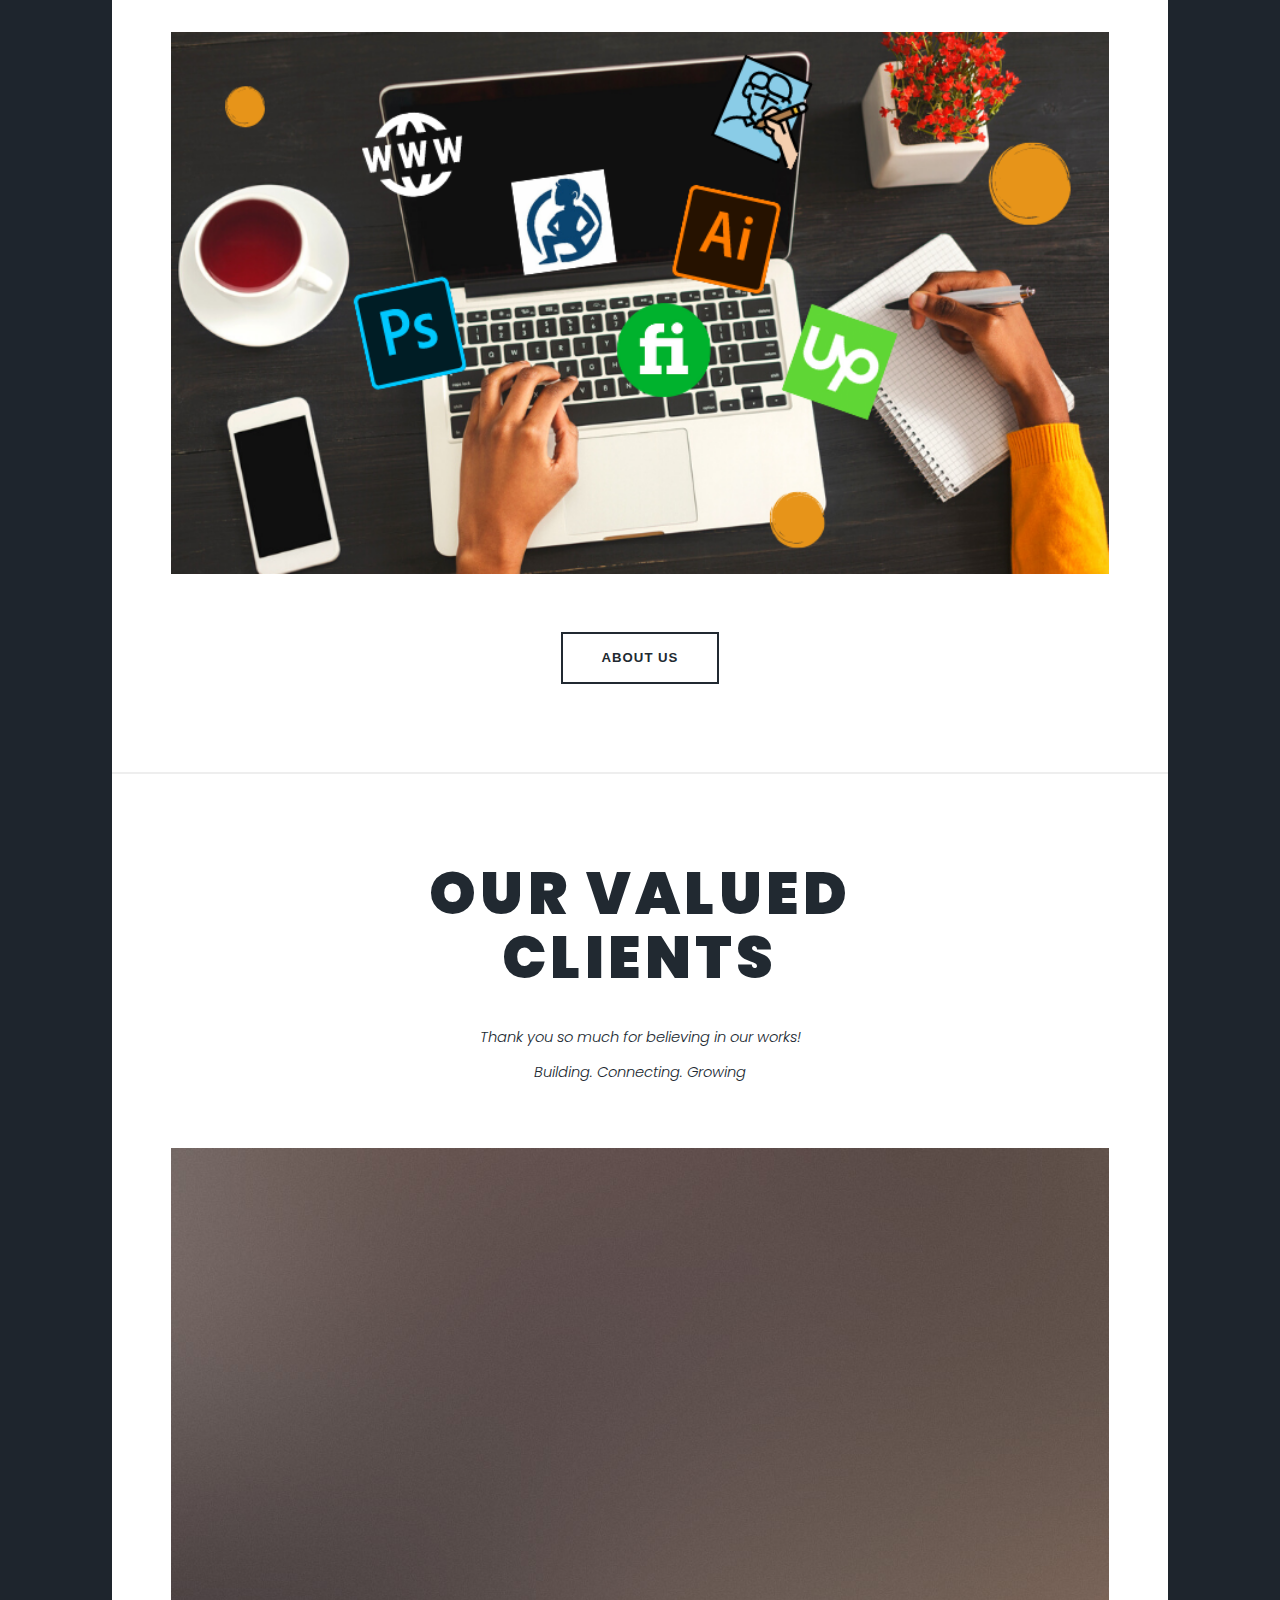
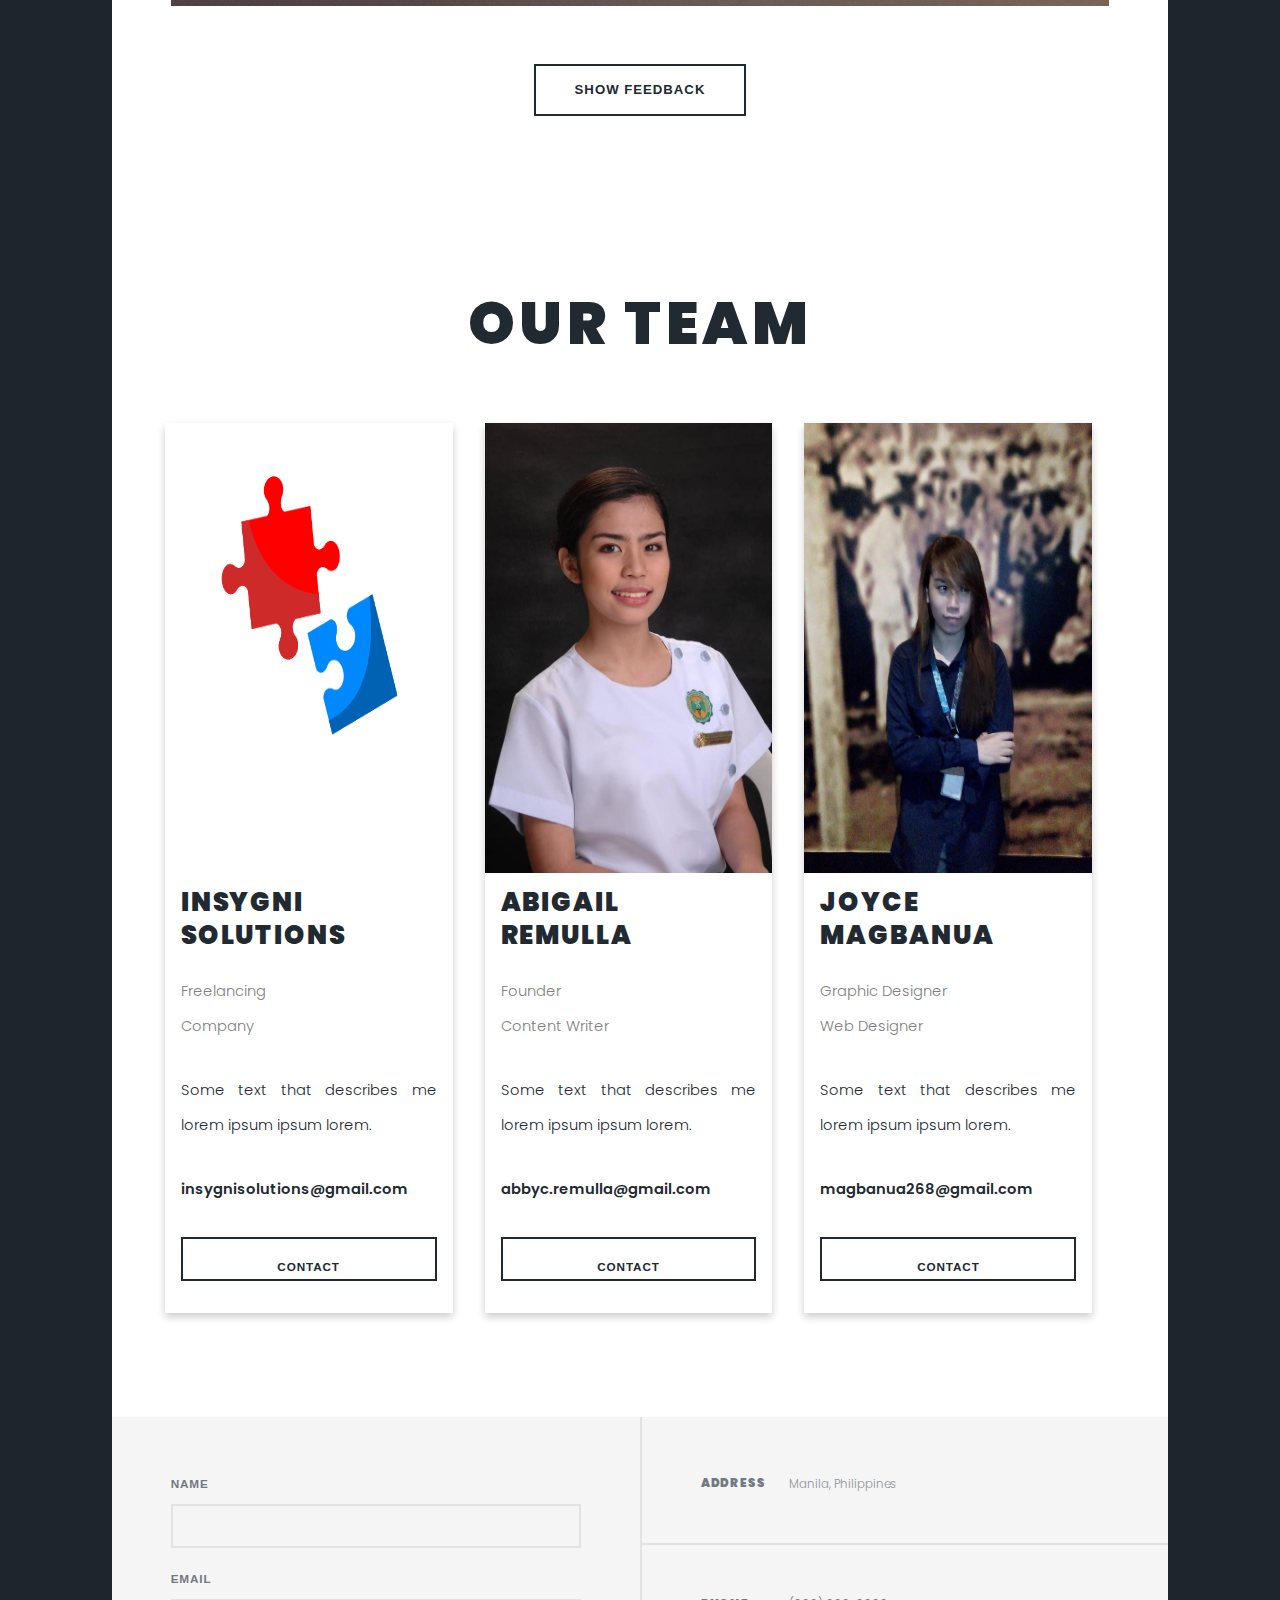
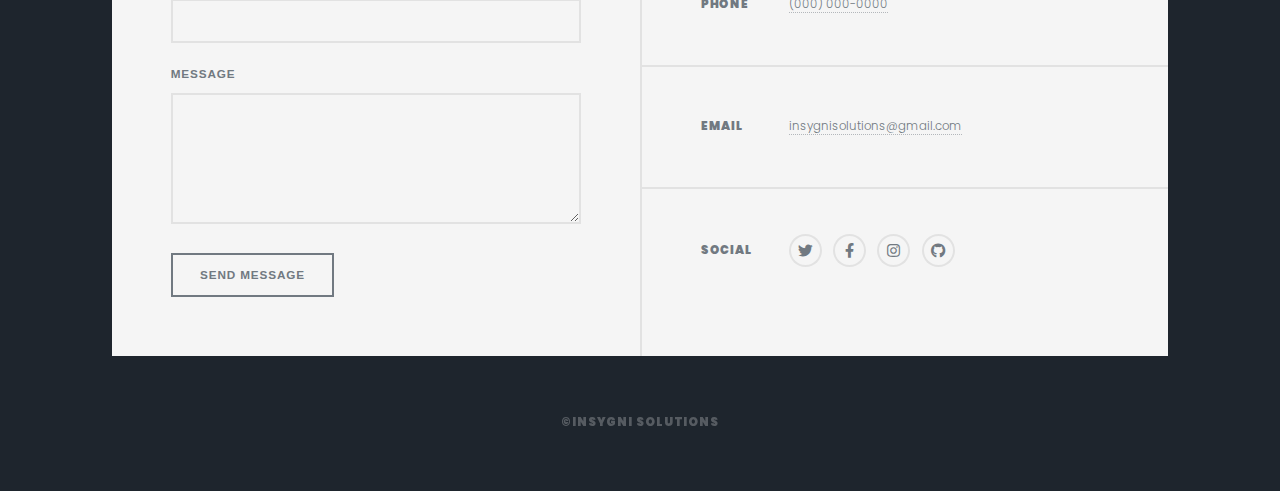
==== commit 5dd984e1: "Add files via upload" ====
--- a/index.html
+++ b/index.html
@@ -16,8 +16,8 @@
 				<!-- Intro -->
 					<div id="intro">
 						<div class="floating">
-						<img src="./images/Insygni.png"></img><br/>
-						<a href="#header" class="button icon solid solo fa-arrow-down scrolly">Continue</a></li></div>
+						<img class="responsive" src="./images/Insygni.png"></img><br/>
+						<div class="responsive"><a href="#header" class="button icon solid solo fa-arrow-down scrolly">Continue</a></li></div></div>
 					</div>	
 					<ul class="box-area">
 						<li></li>
@@ -33,7 +33,7 @@
 					</div>
 					
 					<header id="header">
-						<p><a href="#">Giving you the bigger picture by building the smaller pieces</a></p>
+						<p class="customFont"><a href="#">Giving you the bigger picture by building the smaller pieces</a></p>
 						<a href="index.html" class="logo">Insygni</a>
 					</header>
 	
@@ -97,6 +97,7 @@
 						<div class="row">
 							<div class="column">
 							<div class="card">
+								<form action="mailto:insygnisolutions@gmail.com" method="post" enctype="text/plain">
 								<img class="imahe" src="images/Insygni.png" alt="Insygni" >
 								<div class="container">
 								<h2 style="text-align: left">Insygni Solutions</h2>
@@ -104,12 +105,13 @@
 								<p>Some text that describes me lorem ipsum ipsum lorem.</p>
 								<p><b>insygnisolutions@gmail.com</b></p>
 								<p><button class="button">Contact</button></p>
-								</div>
+								</div></form>
 							</div>
 							</div>
 						
 							<div class="column">
 							<div class="card">
+								<form action="mailto:abbyc.remulla@gmail.com" method="post" enctype="text/plain">
 								<img class="imahe" src="images/abigail_remulla.jpg" alt="Abigail">
 								<div class="container">
 								<h2 style="text-align: left">Abigail Remulla</h2>
@@ -117,20 +119,21 @@
 								<p>Some text that describes me lorem ipsum ipsum lorem.</p>
 								<p><b>abbyc.remulla@gmail.com</b></p>
 								<p><button class="button">Contact</button></p>
-								</div>
+								</div></form>
 							</div>
 							</div>
 						
 							<div class="column">
 							<div class="card">
+								<form action="mailto:magbanua268@gmail.com" method="post" enctype="text/plain">
 								<img  class="imahe" src="images/mj_magbanua.jpg" alt="MJ" >
 								<div class="container">
-								<h2 style="text-align: left">Mary Joy Magbanua</h2>
+								<h2 style="text-align: left">Joyce Magbanua</h2>
 								<p class="title">Graphic Designer<br/>Web Designer</p>
 								<p>Some text that describes me lorem ipsum ipsum lorem.</p>
 								<p><b>magbanua268@gmail.com</b></p>
 								<p><button class="button">Contact</button></p>
-								</div>
+								</div></form>
 							</div>
 							</div>
 						</div>
@@ -139,7 +142,7 @@
 				<!-- Footer -->
 					<footer id="footer">
 						<section>
-							<form method="post" action="#">
+							<form method="post" action="mailto:insygnisolutions@gmail.com" enctype="text/plain">
 								<div class="fields">
 									<div class="field">
 										<label for="name">Name</label>
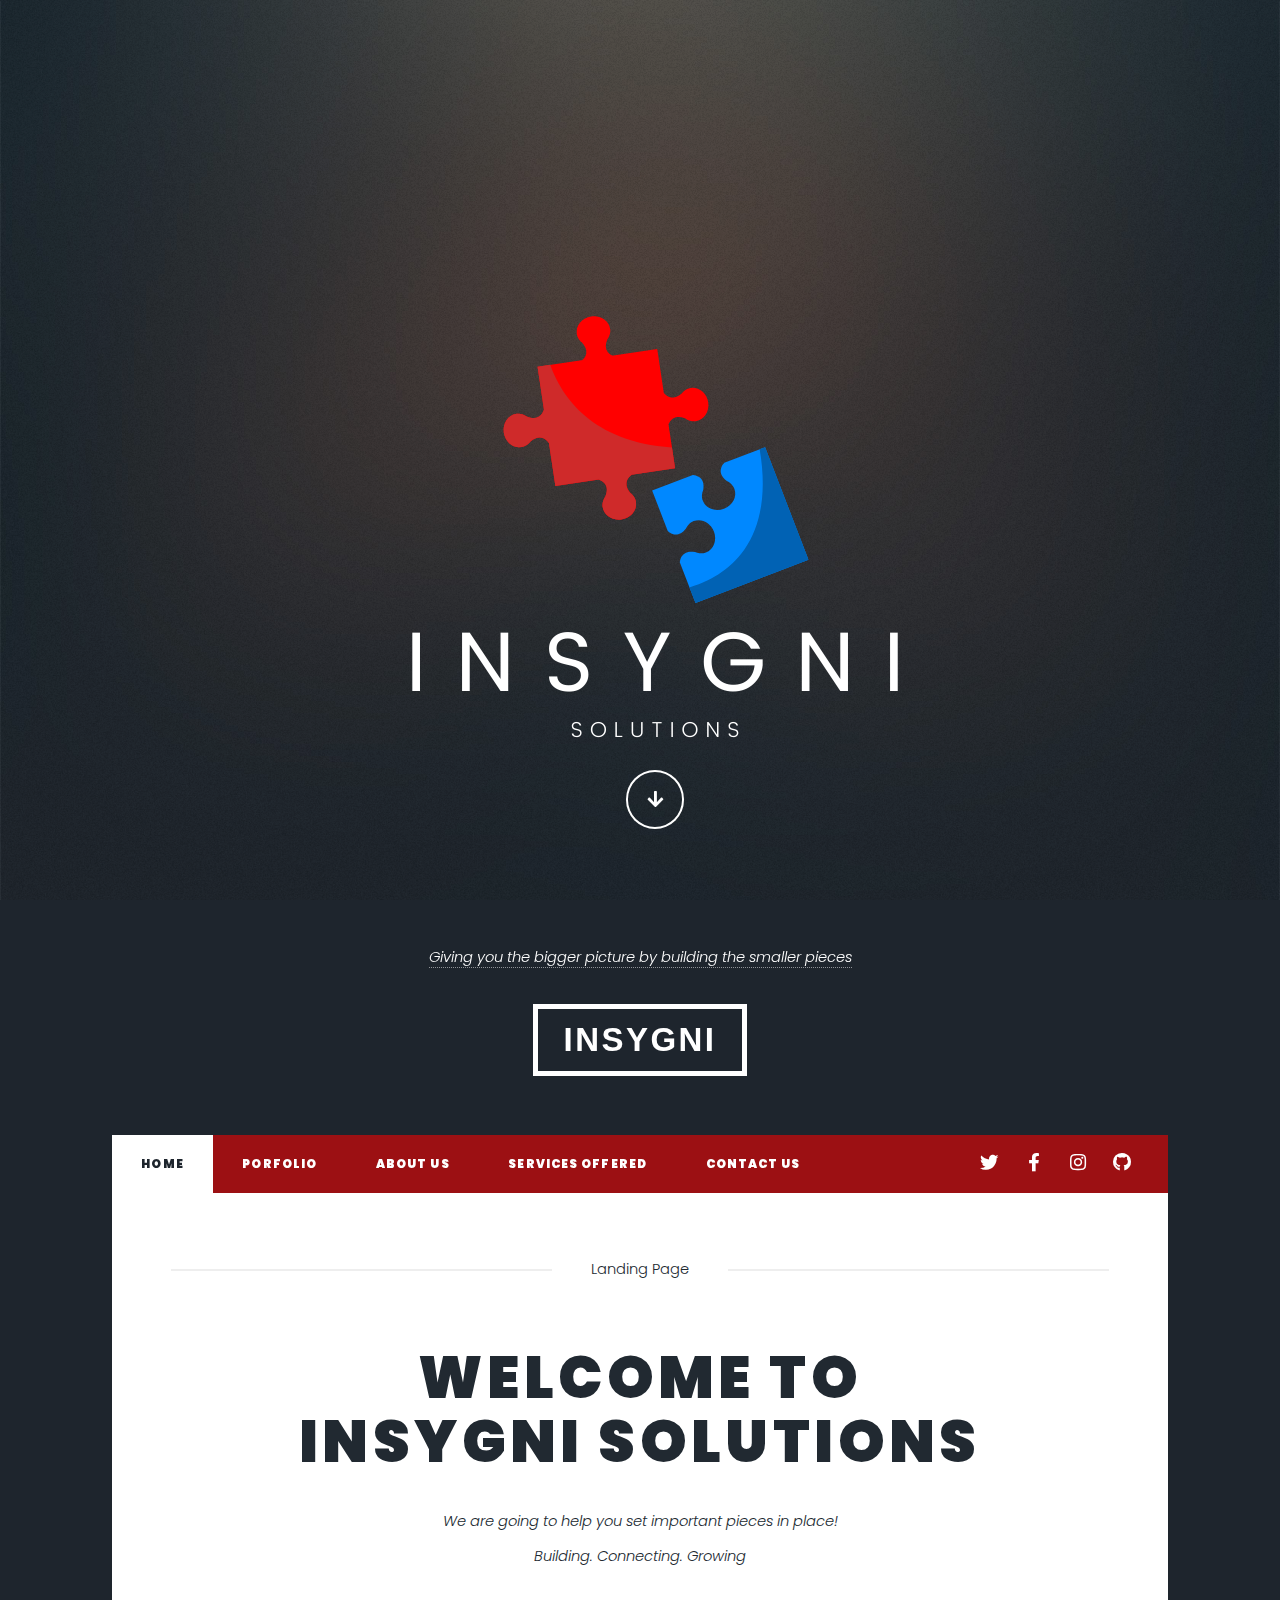
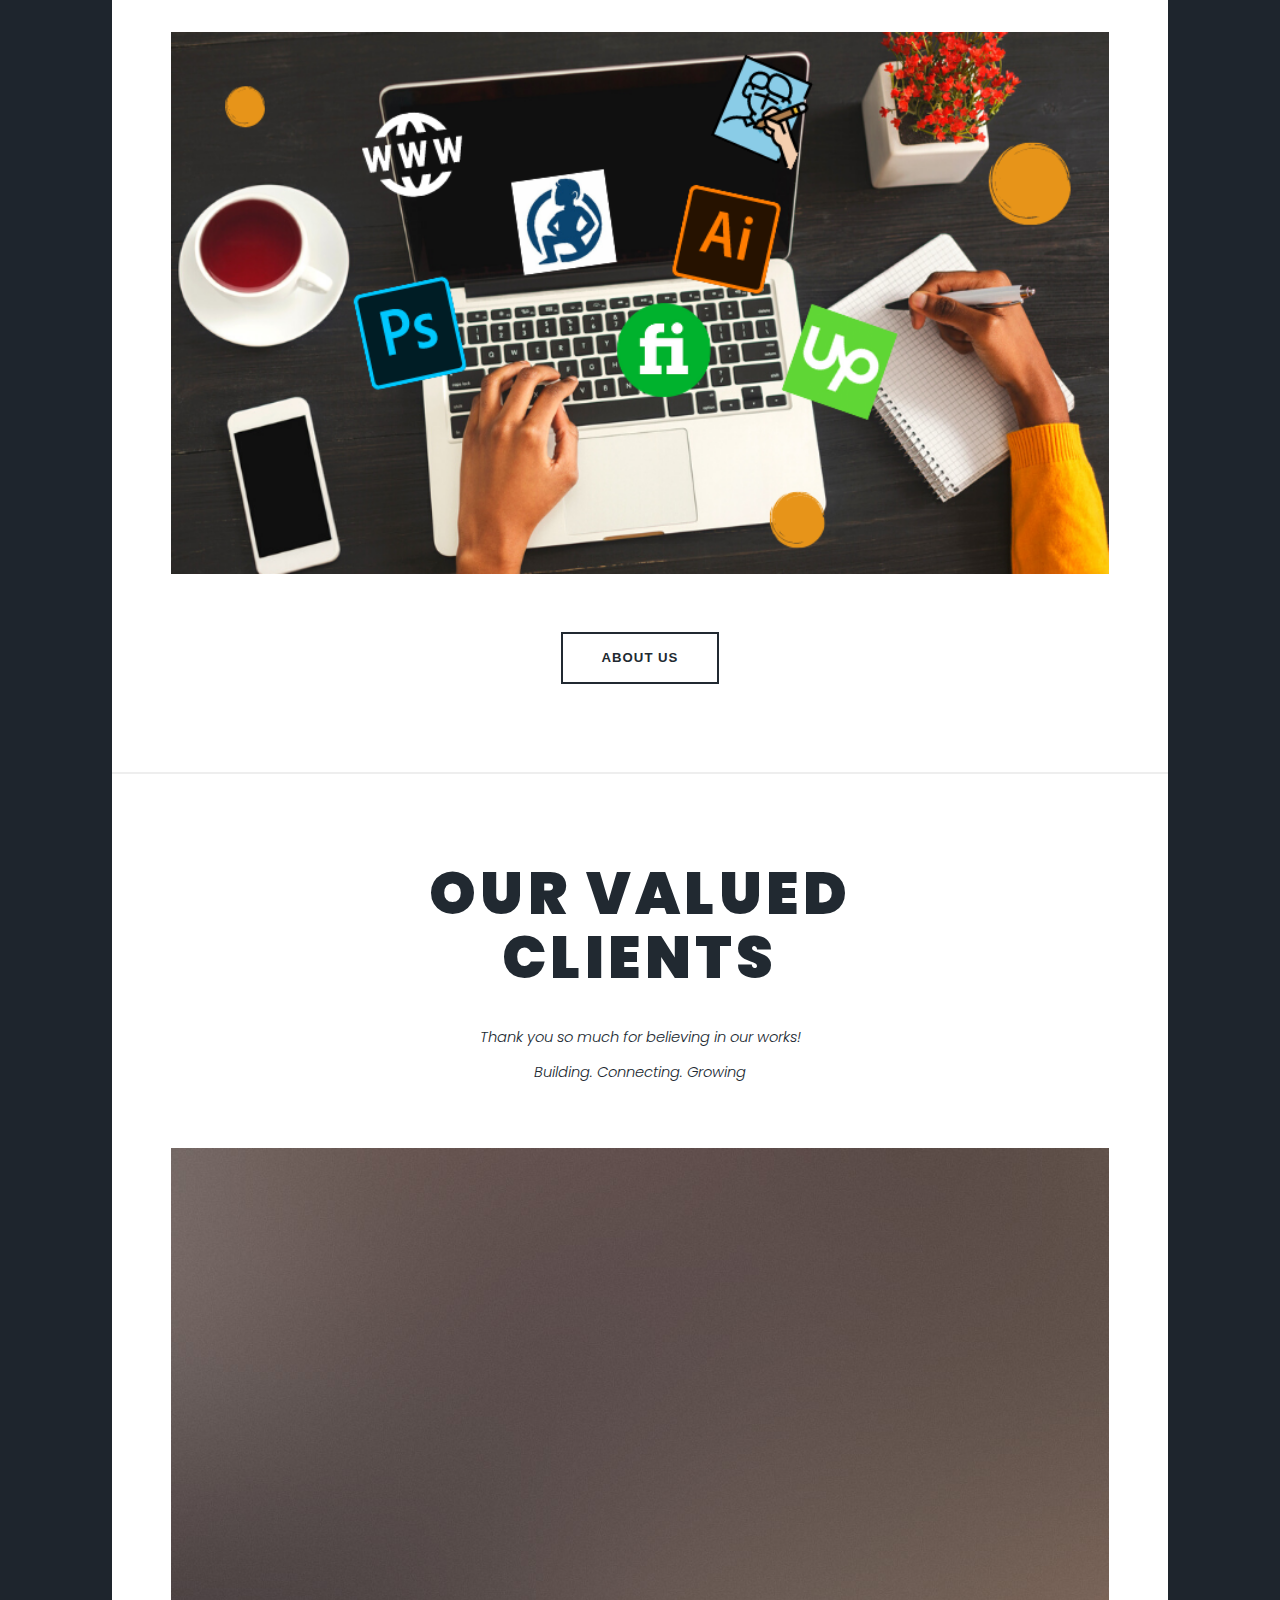
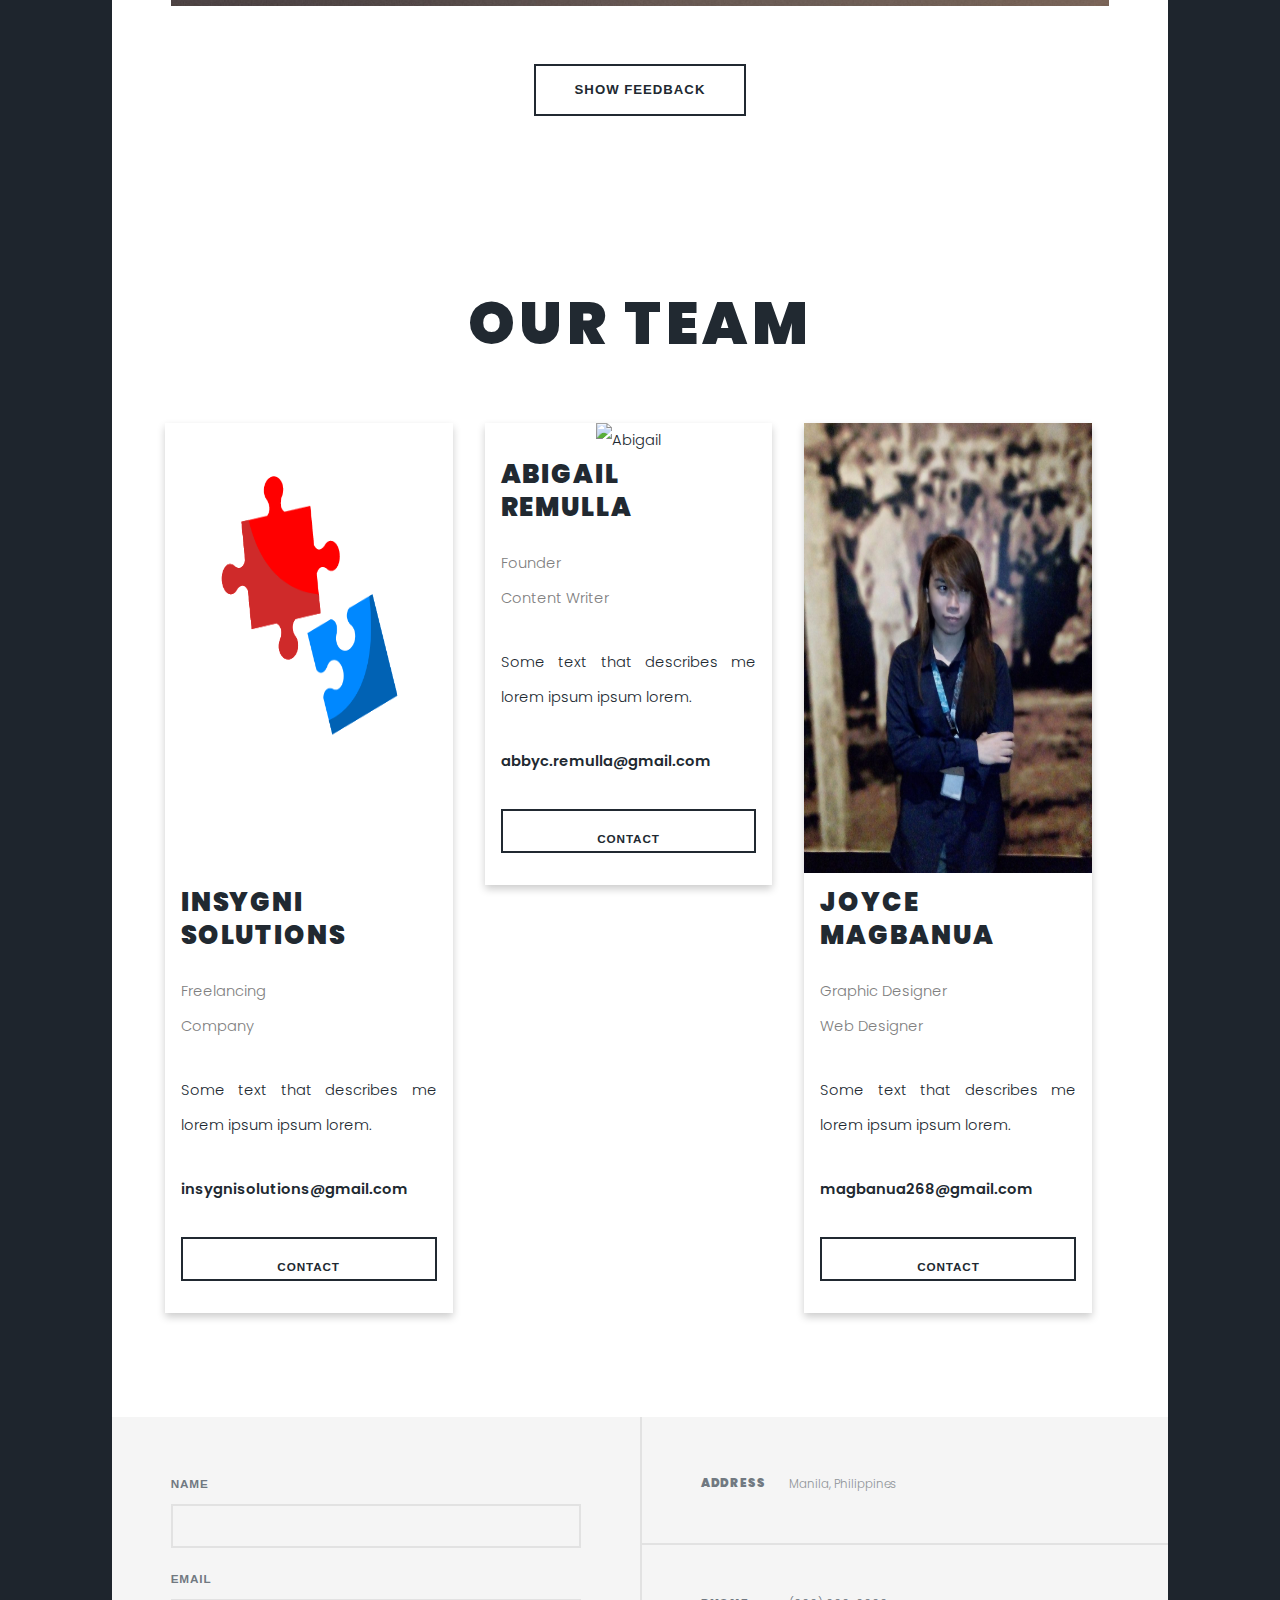
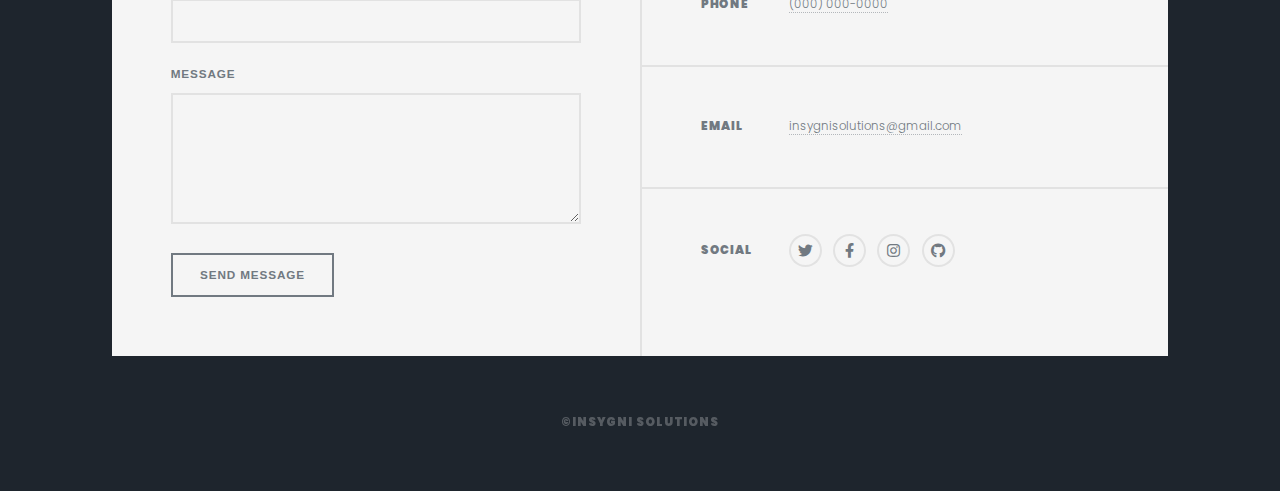
==== commit 0b141c98: "Add files via upload" ====
--- a/index.html
+++ b/index.html
@@ -112,7 +112,7 @@
 							<div class="column">
 							<div class="card">
 								<form action="mailto:abbyc.remulla@gmail.com" method="post" enctype="text/plain">
-								<img class="imahe" src="images/abigail_remulla.jpg" alt="Abigail">
+								<img class="imahe" src="images/abigail_remulla2.jpg" alt="Abigail">
 								<div class="container">
 								<h2 style="text-align: left">Abigail Remulla</h2>
 								<p class="title">Founder<br/>Content Writer</p>
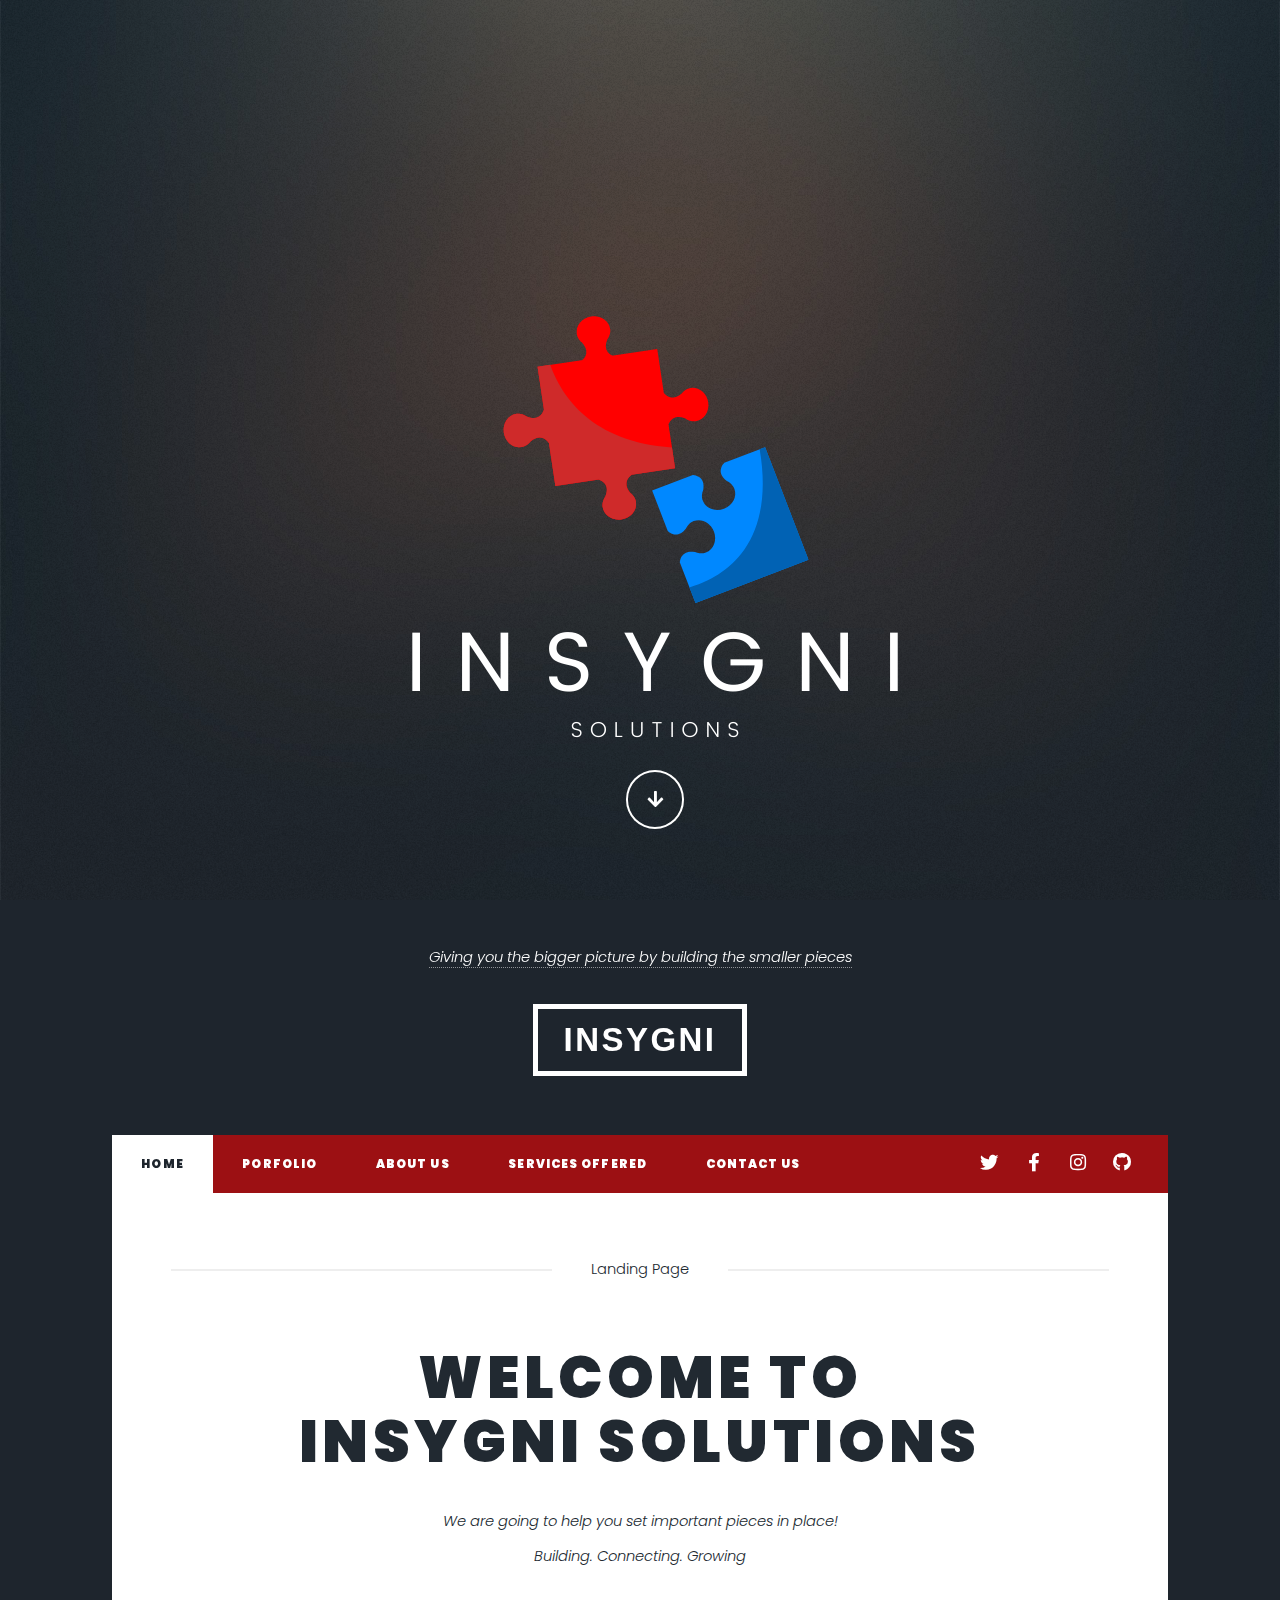
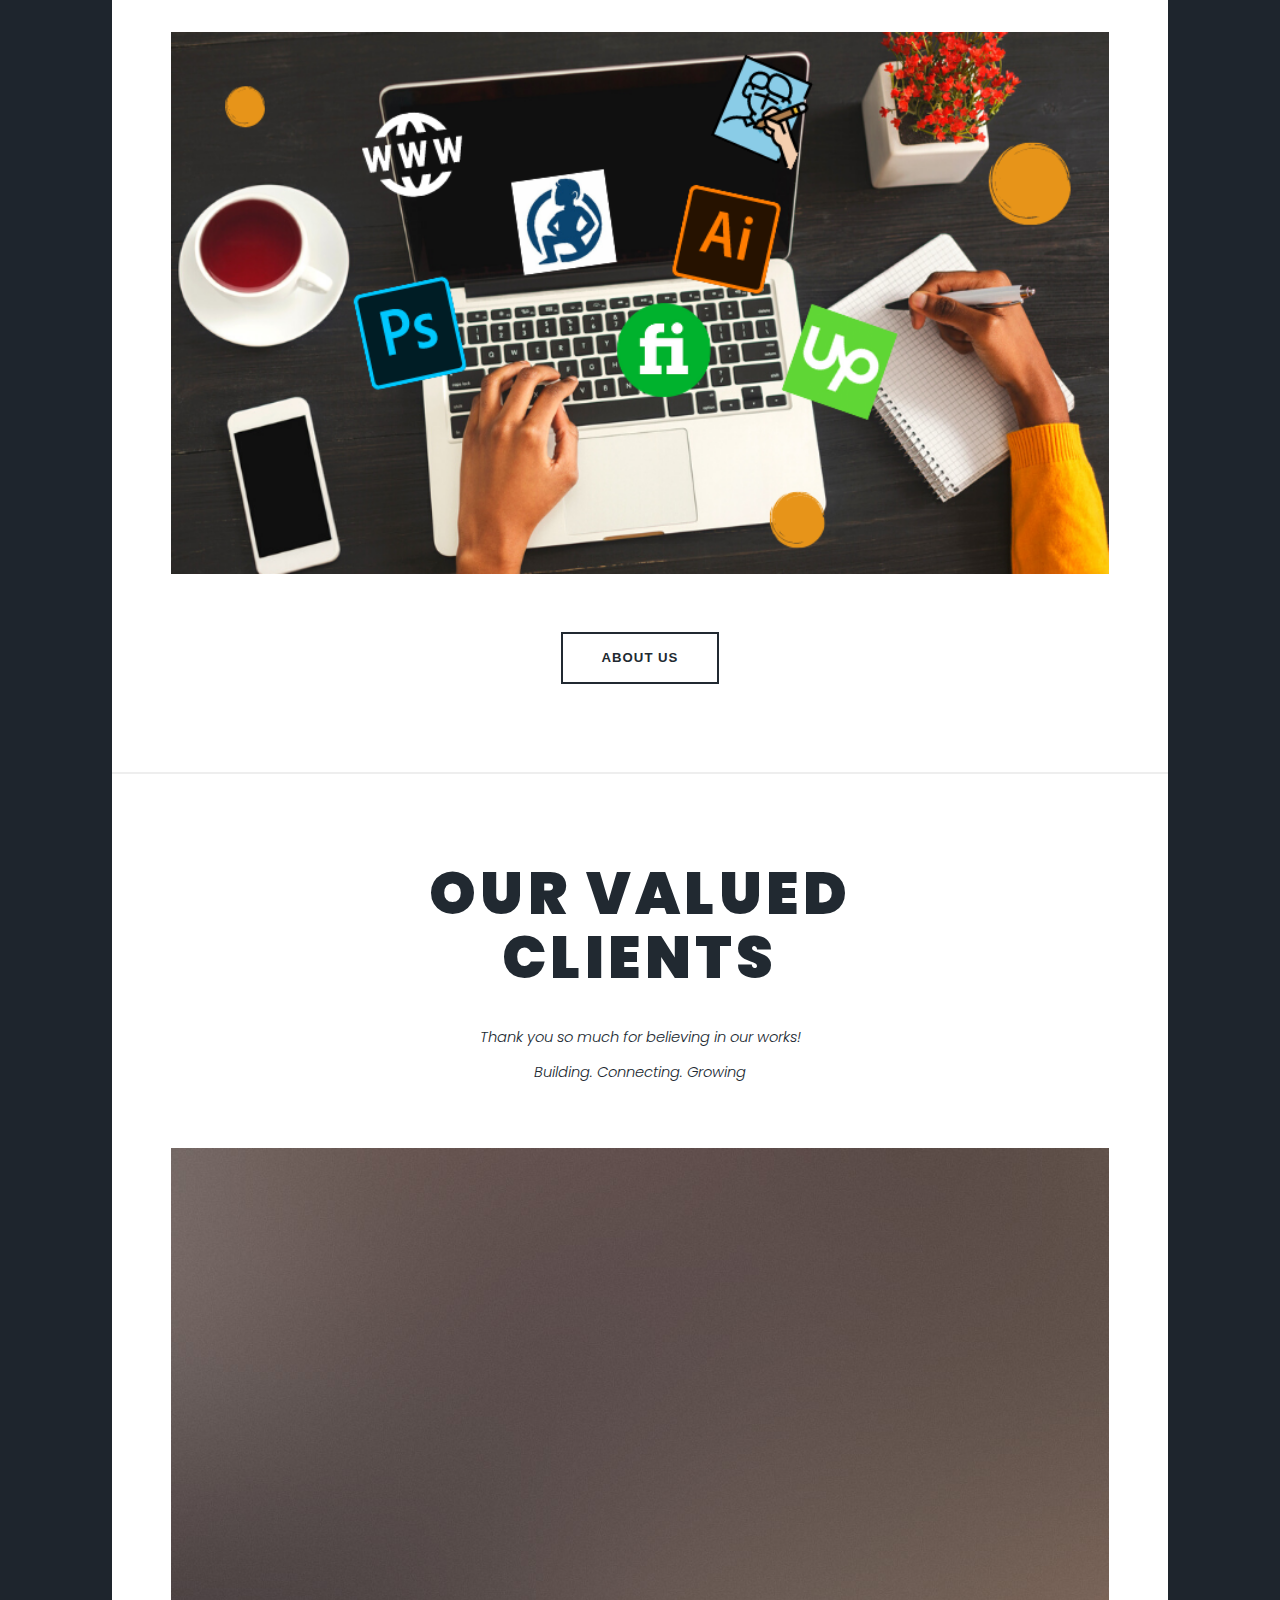
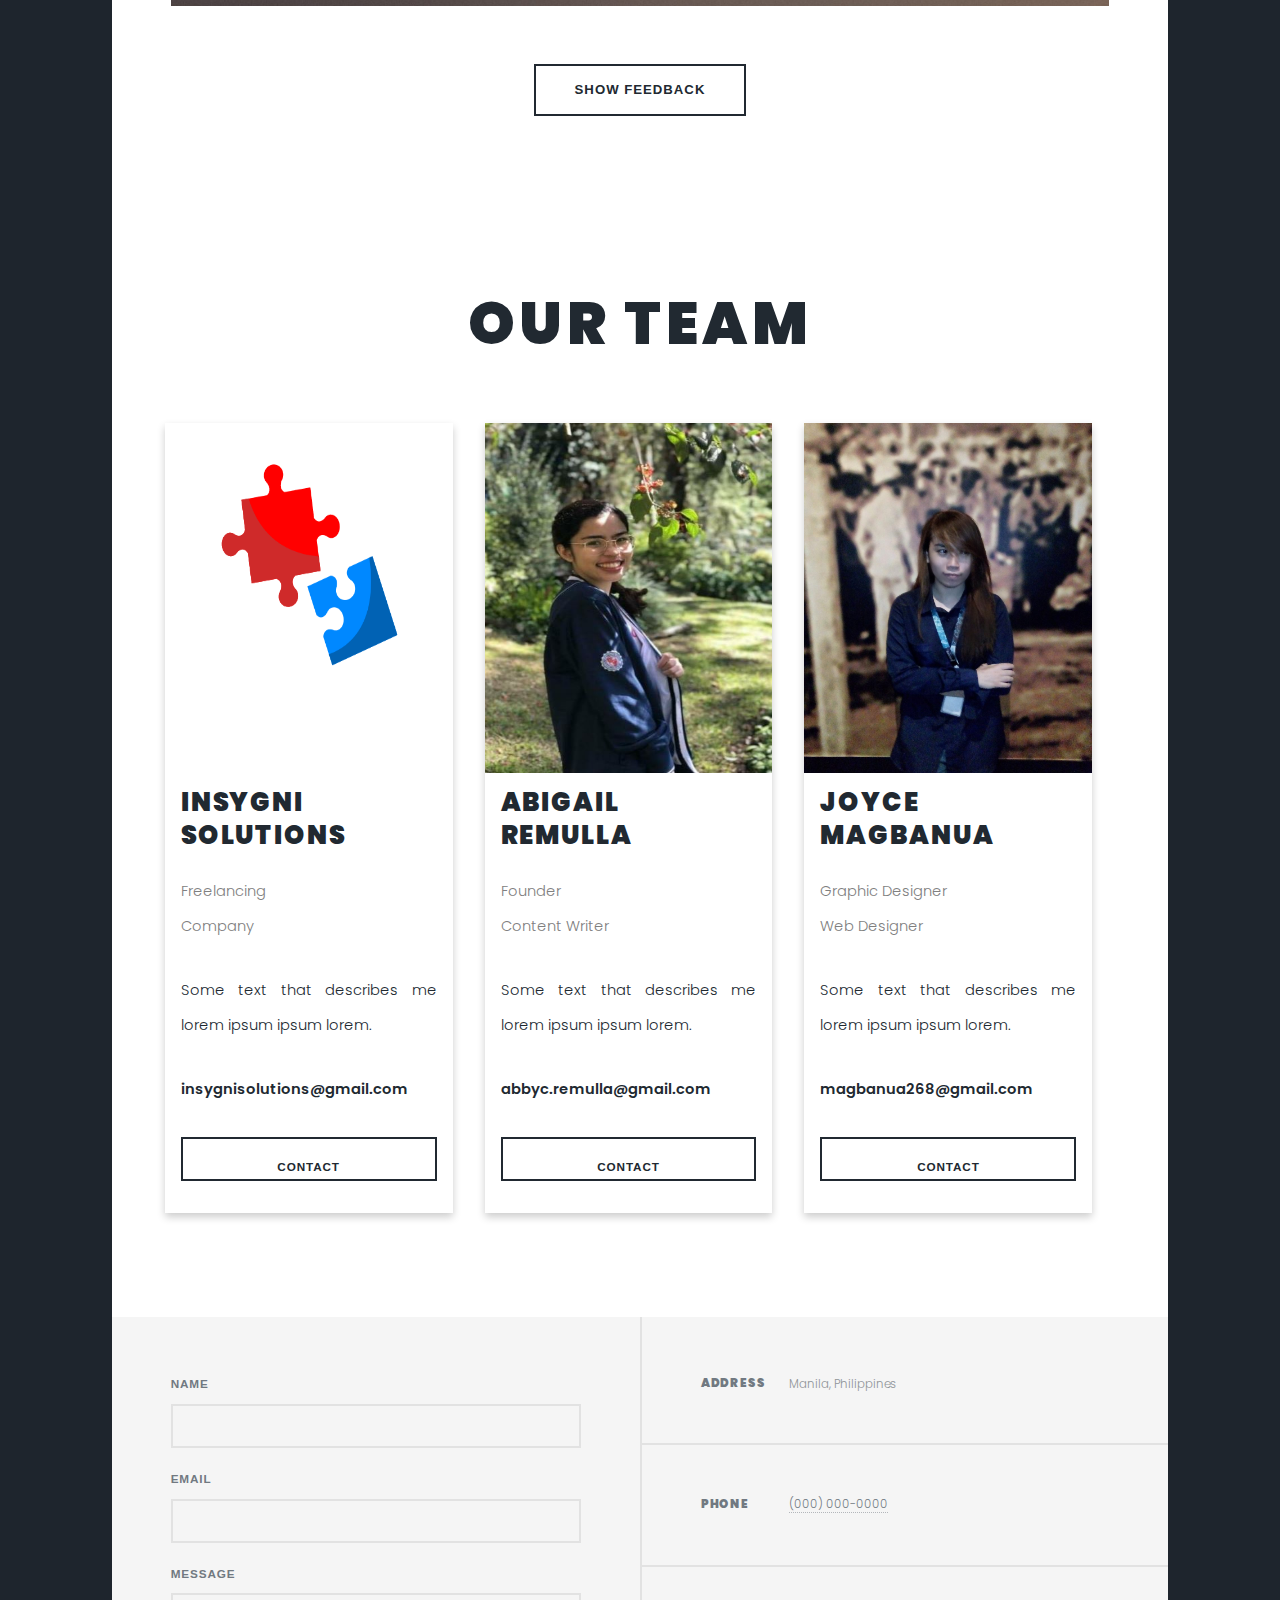
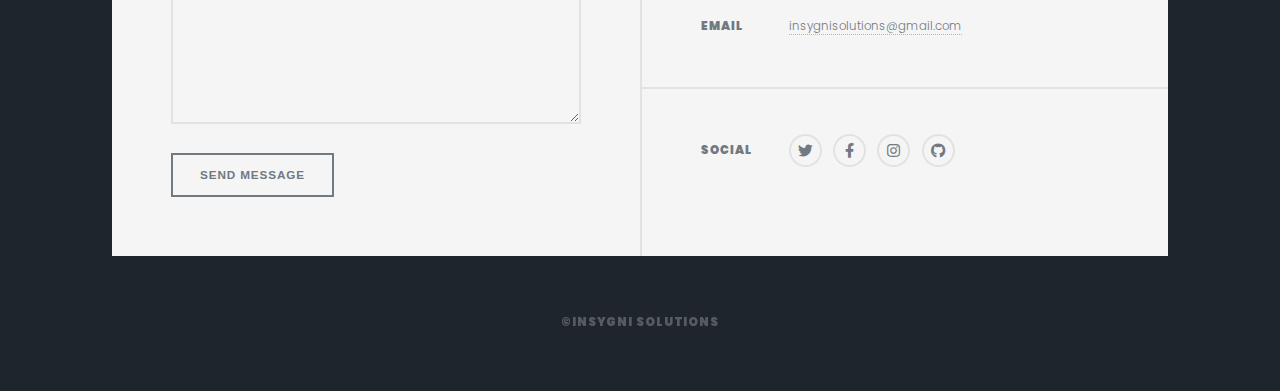
==== commit 1c4d64bf: "Update index.html" ====
--- a/index.html
+++ b/index.html
@@ -112,7 +112,7 @@
 							<div class="column">
 							<div class="card">
 								<form action="mailto:abbyc.remulla@gmail.com" method="post" enctype="text/plain">
-								<img class="imahe" src="images/abigail_remulla2.jpg" alt="Abigail">
+								<img class="imahe" src="images/12.JPG" alt="Abigail">
 								<div class="container">
 								<h2 style="text-align: left">Abigail Remulla</h2>
 								<p class="title">Founder<br/>Content Writer</p>
@@ -191,6 +191,30 @@
 					<div id="copyright">
 						<ul><li>&copy;Insygni Solutions</li></ul>
 					</div>
+					<!-- Messenger Chat Plugin Code -->
+					    <div id="fb-root"></div>
+					      <script>
+						window.fbAsyncInit = function() {
+						  FB.init({
+						    xfbml            : true,
+						    version          : 'v10.0'
+						  });
+						};
+
+						(function(d, s, id) {
+						  var js, fjs = d.getElementsByTagName(s)[0];
+						  if (d.getElementById(id)) return;
+						  js = d.createElement(s); js.id = id;
+						  js.src = 'https://connect.facebook.net/en_US/sdk/xfbml.customerchat.js';
+						  fjs.parentNode.insertBefore(js, fjs);
+						}(document, 'script', 'facebook-jssdk'));
+					      </script>
+
+					      <!-- Your Chat Plugin code -->
+					      <div class="fb-customerchat"
+						attribution="setup_tool"
+						page_id="103274221727315">
+					      </div>
 
 			</div>
 
@@ -204,4 +228,4 @@
 			<script src="assets/js/main.js"></script>
 
 	</body>
-</html>+</html>
--- a/assets/css/main.css
+++ b/assets/css/main.css
@@ -4895,7 +4895,7 @@
 
 .imahe {
   width: 100%;
-  height: 450px;
+  height: 350px;
   display: inline;
   transition: transform 0.2s;
 }
@@ -4985,7 +4985,7 @@
     opacity: 1;
   }
   100% {
-    transform: translateY(-1800px) rotate(0deg);
+    transform: translateY(-1300px) rotate(0deg);
     opacity: 0;
   }
 }
@@ -5010,3 +5010,17 @@
     transform: translate(0, -0px);
   }
 }
+
+.responsive {
+  max-width: 100%;
+  height: auto;
+  align-content: center;
+}
+
+.customFont {
+  max-width: 100%;
+  height: auto;
+  text-align: center;
+  padding-left: 10%;
+  padding-right: 10%;
+}
